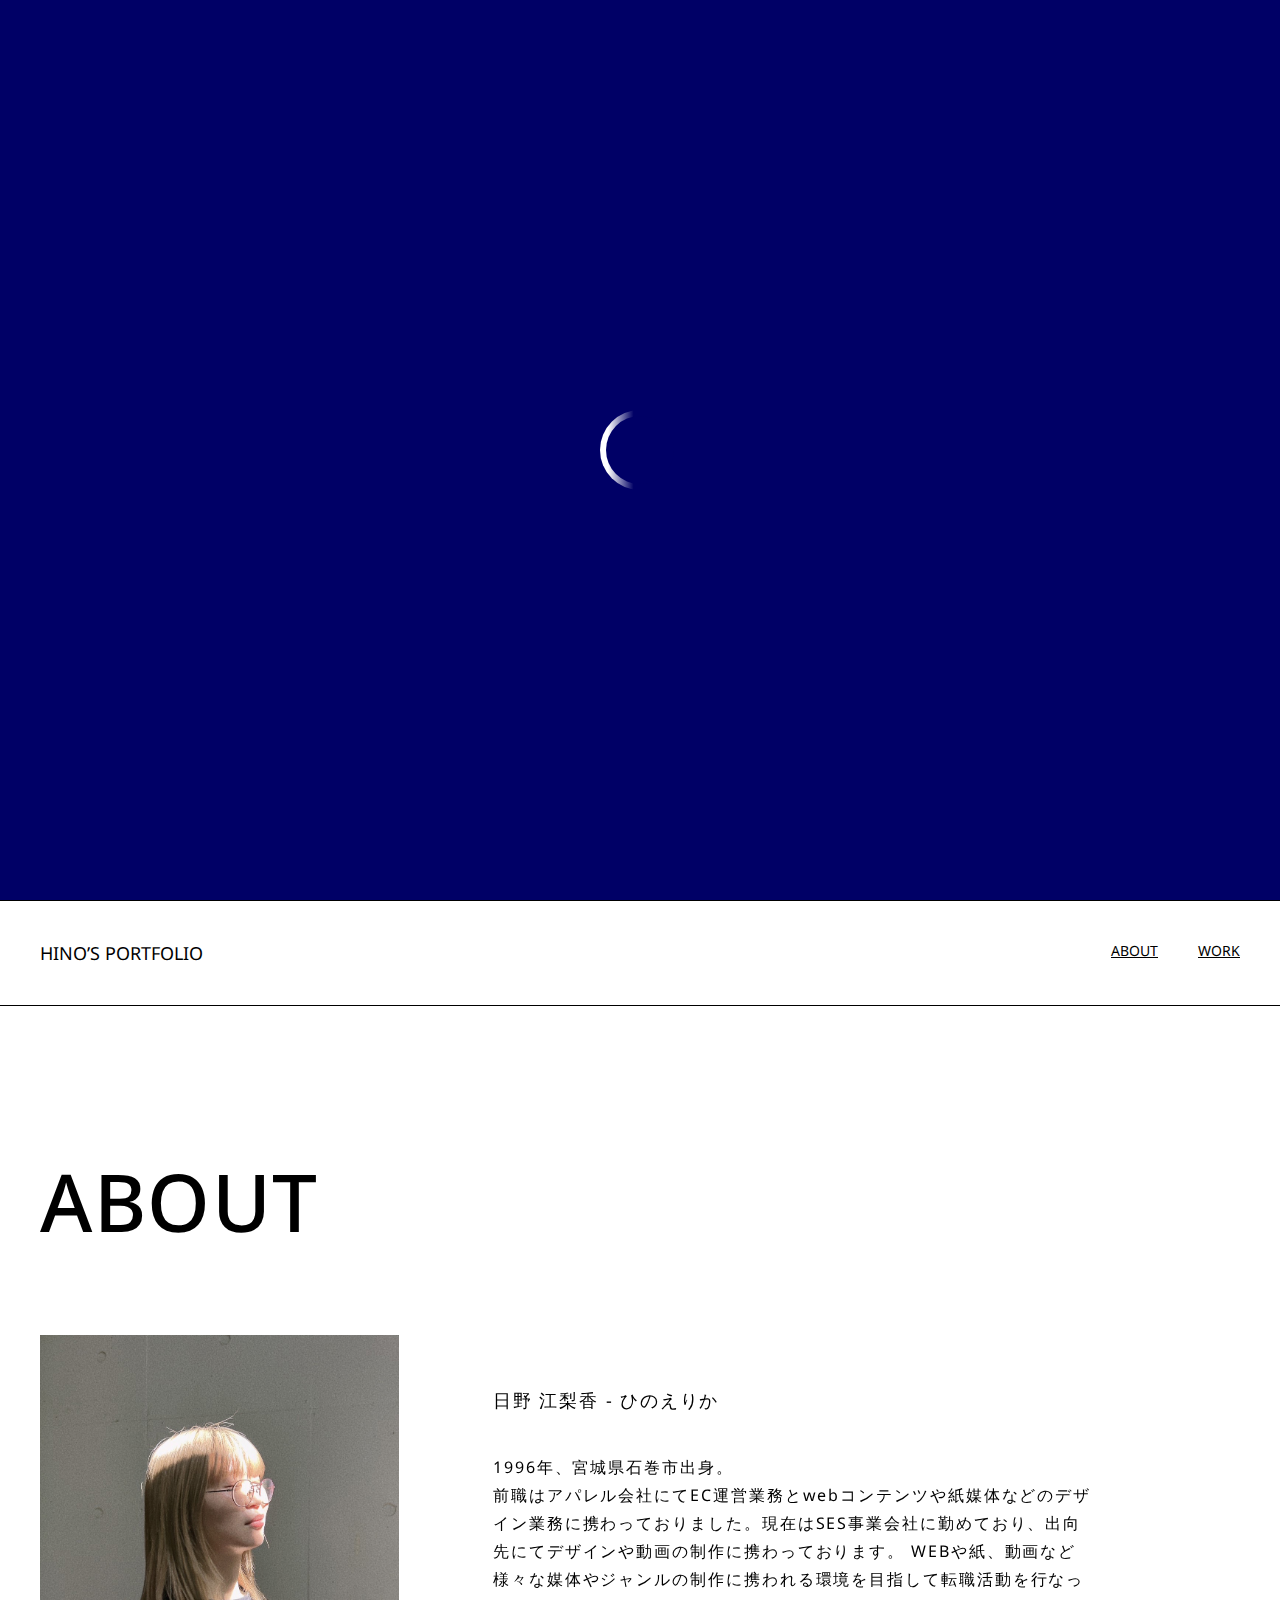
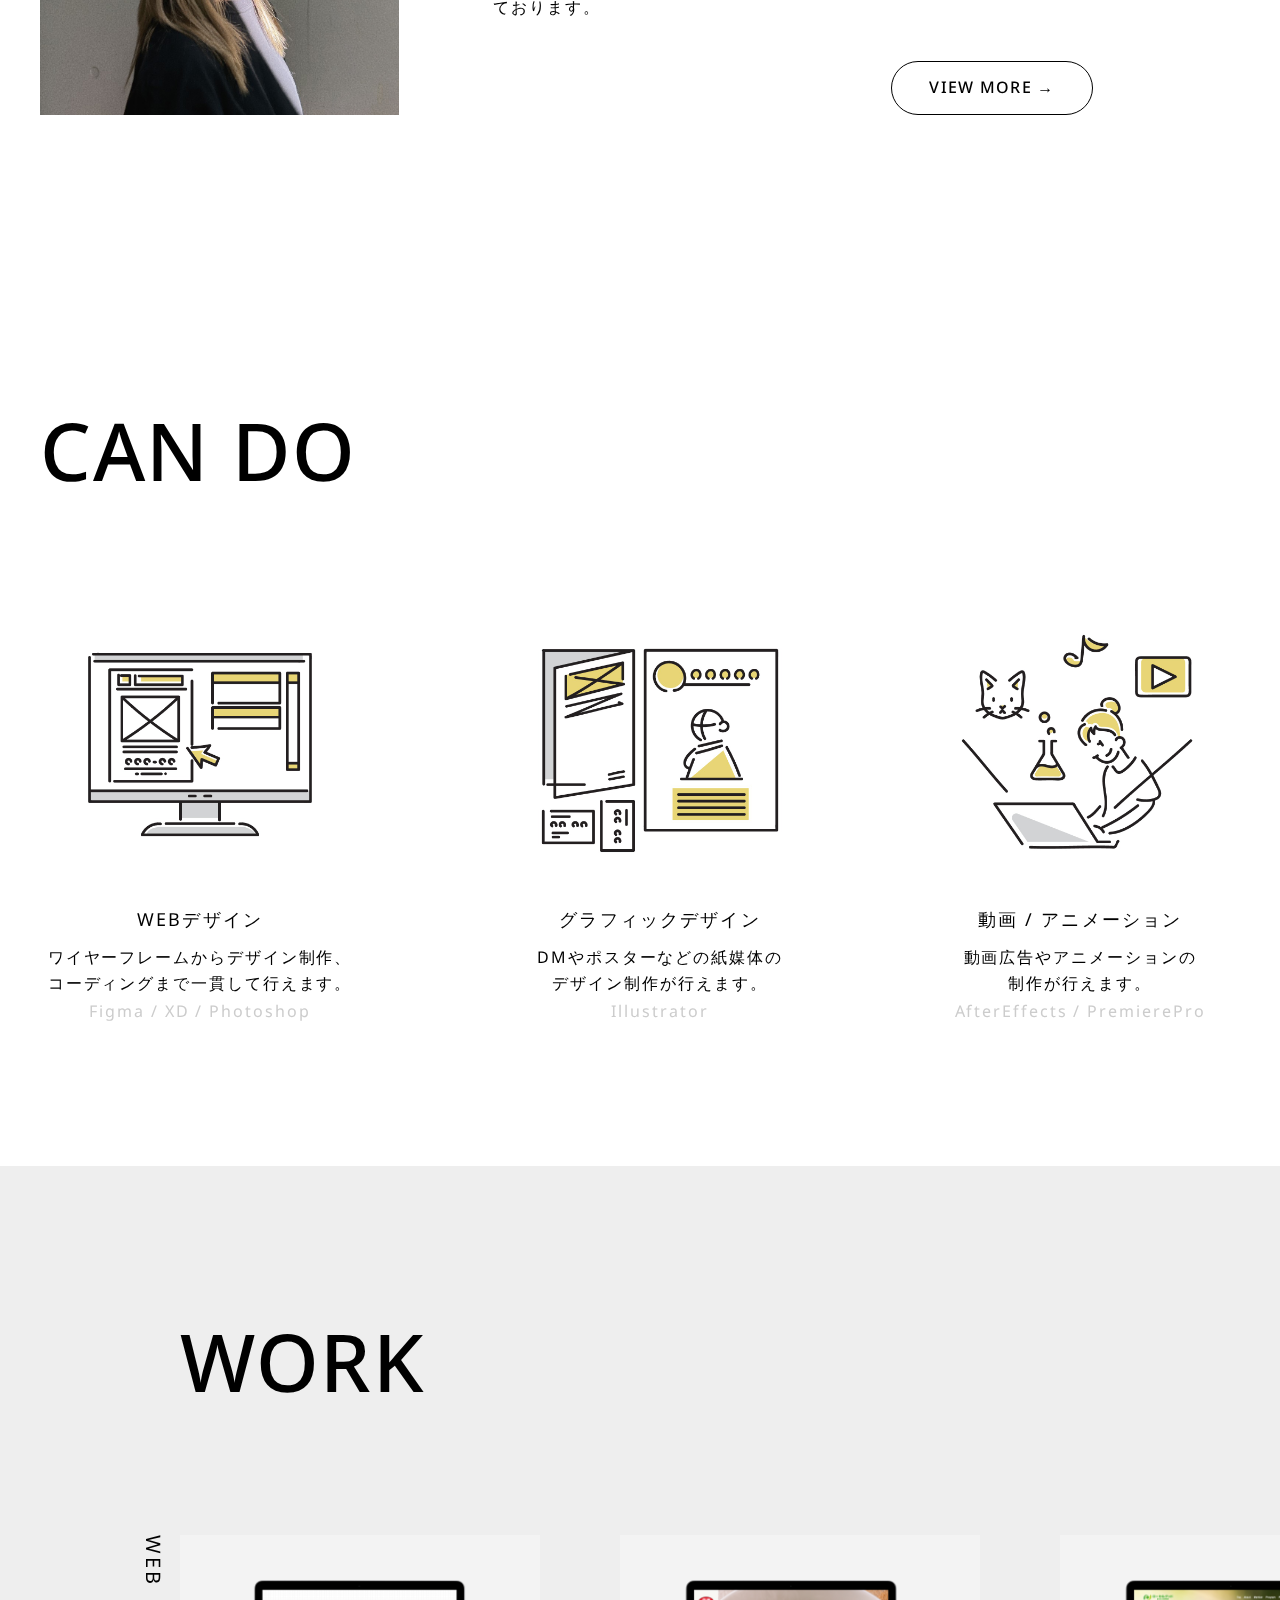
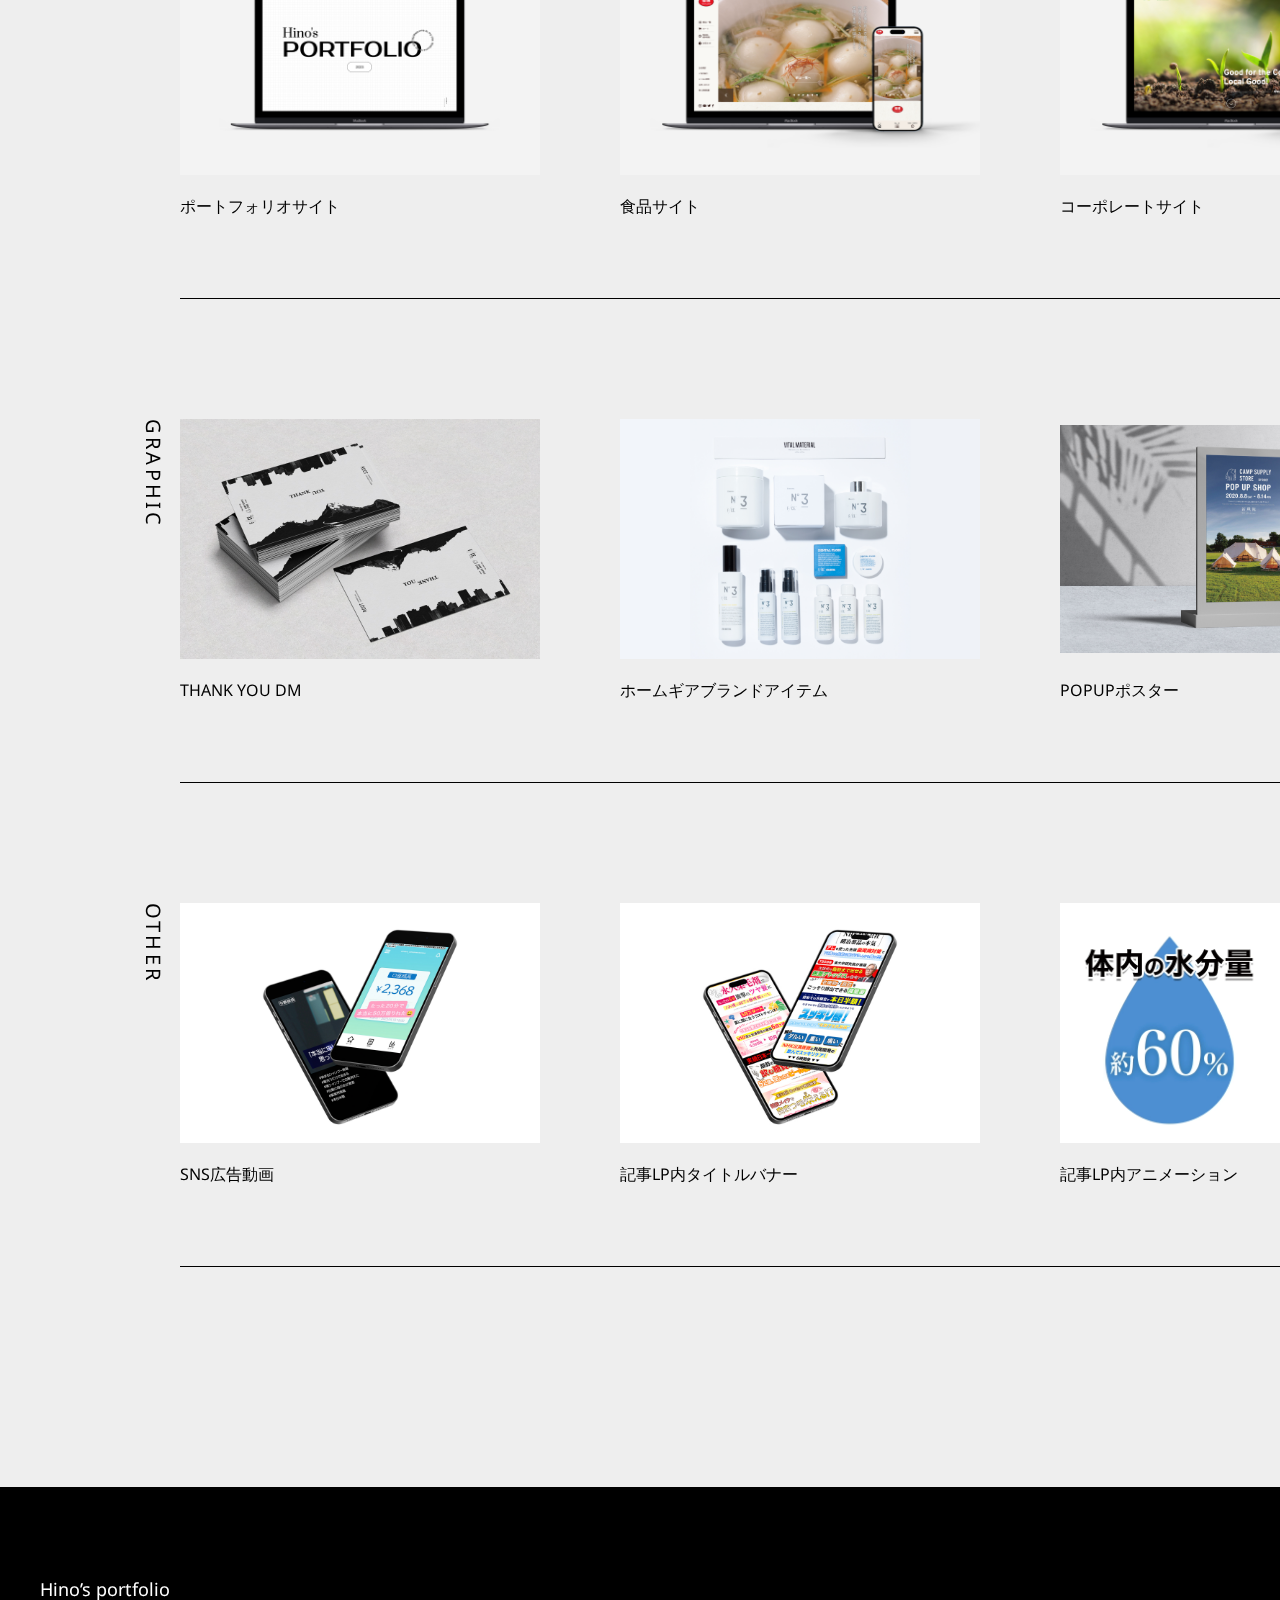
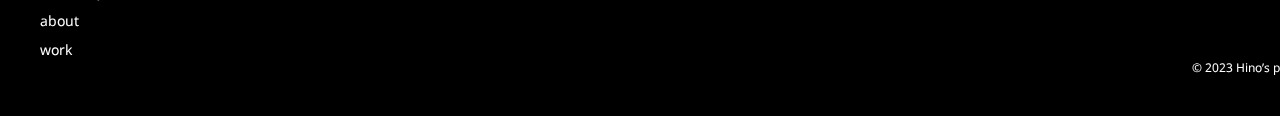
==== index.html @ 4a83fcca "Add files via upload" ====
<!DOCTYPE html>

<html lang="ja">

<head>
  <meta charset="UTF-8">
  <meta name="viewport" content="width=device-width, initial-scale=1.0">
  <meta property="og:title" content="Hino's Portfolio">
  <meta property="og:description" content="これは日野のポートフォリオサイトです。">
  <meta property="og:image" content="https://erika-hino.github.io/portfolio/assets/images/twcard-image.jpg">
  <meta property="og:url" content="https://erika-hino.github.io/portfolio/">
  <meta property="og:type" content="website">
  <meta property="og:locale" content="ja_JP">
  <meta name="twitter:card" content="summary_large_image" />
  <meta name="twitter:title" content="Hino's Portfolio" />
  <meta name="twitter:description" content="これは日野のポートフォリオサイトです。" />
  <meta name="twitter:url" content="https://erika-hino.github.io/portfolio/" />
  <meta name="twitter:image" content="https://erika-hino.github.io/portfolio/assets/images/twcard-image.jpg" />
  <link rel="stylesheet" href="https://cdn.jsdelivr.net/npm/destyle.css@1.0.15/destyle.css" />
  <link rel="preconnect" href="https://fonts.googleapis.com">
  <link rel="preconnect" href="https://fonts.gstatic.com" crossorigin>
  <link href="https://fonts.googleapis.com/css2?family=Inter&family=Noto+Sans:wght@500&family=Prata&family=Prosto+One&display=swap" rel="stylesheet">
  <link rel="stylesheet" href="./assets/css/main.css">
  <title>Hino's Portfolio</title>
</head>

<body>

<div class="loader-bg">
  <div class="loader"></div>
</div>

  <header class="site-header">
    <!-- 他のヘッダーコンテンツがここに入ります -->
  </header>

  <div class="main-visual">
    <div class="main-title">
      <h1 class="main-title-top">Hino's</h1>
      <h1 class="main-title-center">Port<span class="br"></span>folio</h1>
      <div class="main-title-bottom"><p>2023</p></div>
      <div class="main-title-right">
        <svg viewBox="0 0 100 100">
          <path d="M 0,50 a 50,50 0 1,1 0,1 z" id="circle" />
          <text>
            <textPath xlink:href="#circle">
              Welcome to my site. Welcome to my site. Welcome to my site.
            </textPath>
          </text>
        </svg>
      </div>
    </div>
    <div class="main-visual-scroll">
      <p>SCROLL</p>
      <svg xmlns="http://www.w3.org/2000/svg" width="7" height="55" viewBox="0 0 7 55" fill="none">
        <path d="M1 0V54L6 51.1398" stroke="black" stroke-width="0.5" />
      </svg>
    </div>
  </div>

  <main class="main-content">
    <!-- メインコンテンツがここに入ります -->
    <nav class="main-nav scroll-fade-up">
      <!-- ナビゲーションメニューがここに入ります -->
      <p class="site-name"><a href="./index.html">Hino’s portfolio</a></p>
      <ul class="site-menu">
        <li class="site-menu-li"><a href="#about">about</a></li>
        <li class="site-menu-li"><a href="#work">work</a></li>
      </ul>
    </nav>

    <!-- <section class="sec sec-top">
      <h1 class="sec-ttl scroll-fade-up">thought</h1>
      <div class="sec-top-txt">
        <p class="scroll-fade-up">わくわくするものを作れるデザイナーになりたい。<br>
        そういう気持ちでデザイナーを目指しました。</p>
        <p class="scroll-fade-up">その気持ちを忘れずに、<br>
        これまでの企業や異なる職種での経験も活かしながら<br>
        もっとたくさんより良いものが作れるデザイナーを目指します。</p>
      </div>
    </section> -->

    <!-- about -->
    <section id="about" class="sec sec-about">
      <div class="sec-about-inner">
        <h1 class="sec-ttl scroll-fade-up">ABOUT</h1>
        <div class="sec-about-content">
          <p class="sec-about-img scroll-fade-up"><img src="./assets/images/icon.jpg" alt=""></p>
          <div class="sec-about-txt">
            <p class="sec-about-txt-name scroll-fade-up">日野 江梨香 - ひのえりか</p>
            <p class="sec-about-txt-detail scroll-fade-up">1996年、宮城県石巻市出身。<br>
            前職はアパレル会社にてEC運営業務とwebコンテンツや紙媒体などのデザイン業務に携わっておりました。現在はSES事業会社に勤めており、出向先にてデザインや動画の制作に携わっております。
            WEBや紙、動画など様々な媒体やジャンルの制作に携われる環境を目指して転職活動を行なっております。</p>
            <a class="btn scroll-fade-up" href="./about.html">view more →</a>
          </div>
        </div>
      </div>
    </section>

    <!-- can do -->
    <section id="can" class="sec sec-can">
      <div class="sec-can-inner">
        <h1 class="sec-ttl scroll-fade-up">CAN DO</h1>
        <div class="sec-can-content">
          <ul class="sec-can-content-item">
            <li class="sec-can-content-item-li">
              <p class="sec-can-content-item-li-img scroll-fade-up"><img src="./assets/images/icon-web.jpeg" alt=""></p>
              <p class="sec-can-content-item-li-h2 scroll-fade-up">WEBデザイン</p>
              <p class="sec-can-content-item-li-txt scroll-fade-up">
                    ワイヤーフレームからデザイン制作、<br>
                    コーディングまで一貫して行えます。
                  </p>
              <p class="sec-can-content-item-li-tool scroll-fade-up">Figma / XD / Photoshop</p>
            </li>
            <li class="sec-stren-content-item-li">
              <p class="sec-can-content-item-li-img scroll-fade-up"><img src="./assets/images/icon-graphic.jpeg" alt=""></p>
              <p class="sec-can-content-item-li-h2 scroll-fade-up">グラフィックデザイン</p>
              <p class="sec-can-content-item-li-txt scroll-fade-up">
                    DMやポスターなどの紙媒体の<br>
                    デザイン制作が行えます。<br>
                  </p>
              <p class="sec-can-content-item-li-tool scroll-fade-up">Illustrator</p>
            </li>
            <li class="sec-stren-content-item-li">
              <p class="sec-can-content-item-li-img scroll-fade-up"><img src="./assets/images/icon-movie.jpeg" alt=""></p>
              <p class="sec-can-content-item-li-h2 scroll-fade-up">動画 / アニメーション</p>
              <p class="sec-can-content-item-li-txt scroll-fade-up">
                動画広告やアニメーションの<br>
                制作が行えます。
              </p>
              <p class="sec-can-content-item-li-tool scroll-fade-up">AfterEffects / PremierePro</p>
              </p>
            </li>
          </ul>
          <!-- <div class="sec-can-content-skill">
            <ul class="sec-can-content-skill-item">
              <li class="sec-can-content-skill-item-li scroll-fade-up">
                <p class="sec-can-content-skill-item-li-icon"><img src="./assets/images/icon-ps.png" alt=""></p>
                <div class="sec-can-content-skill-item-li-meter sec-can-content-skill-item-li-meter-ps"><span></span></div>
              </li>
              <li class="sec-can-content-skill-item-li scroll-fade-up">
                <p class="sec-can-content-skill-item-li-icon"><img src="./assets/images/icon-ai.png" alt=""></p>
                <div class="sec-can-content-skill-item-li-meter sec-can-content-skill-item-li-meter-ai"><span></span></div>
              </li>
              <li class="sec-can-content-skill-item-li scroll-fade-up">
                <p class="sec-can-content-skill-item-li-icon"><img src="./assets/images/icon-xd.png" alt=""></p>
                <div class="sec-can-content-skill-item-li-meter sec-can-content-skill-item-li-meter-xd"><span></span></div>
              </li>
              <li class="sec-can-content-skill-item-li scroll-fade-up">
                <p class="sec-can-content-skill-item-li-icon"><img src="./assets/images/icon-ae.png" alt=""></p>
                <div class="sec-can-content-skill-item-li-meter sec-can-content-skill-item-li-meter-ae"><span></span></div>
              </li>
              <li class="sec-can-content-skill-item-li scroll-fade-up">
                <p class="sec-can-content-skill-item-li-icon"><img src="./assets/images/icon-pr.png" alt=""></p>
                <div class="sec-can-content-skill-item-li-meter sec-can-content-skill-item-li-meter-pr"><span></span></div>
              </li>
              <li class="sec-can-content-skill-item-li scroll-fade-up">
                <p class="sec-can-content-skill-item-li-icon"><img src="./assets/images/icon-fig.png" alt=""></p>
                <div class="sec-can-content-skill-item-li-meter sec-can-content-skill-item-li-meter-fig"><span></span></div>
              </li>
              <li class="sec-can-content-skill-item-li scroll-fade-up">
                <p class="sec-can-content-skill-item-li-icon"><img src="./assets/images/icon-bl.png" alt=""></p>
                <div class="sec-can-content-skill-item-li-meter sec-can-content-skill-item-li-meter-bl"><span></span></div>
              </li>
              <li class="sec-can-content-skill-item-li scroll-fade-up">
                <p class="sec-can-content-skill-item-li-icon"><img src="./assets/images/icon-vs.png" alt=""></p>
                <div class="sec-can-content-skill-item-li-meter sec-can-content-skill-item-li-meter-vs"><span></span></div>
              </li>
            </ul>
          </div> -->
        </div>
      </div>
    </section>

    <!-- work -->
    <section id="work" class="sec sec-work">
      <div class="sec-work-inner">
        <h1 class="sec-ttl scroll-fade-up">WORK</h1>
        <div class="sec-work-content">
          <p class="sec-work-cate scroll-fade-up">WEB</p>
          <div class="sec-work-slider">
            <ul class="sec-work-slider-item">
              <!-- <li class="sec-work-slider-item-li modal-open modal-open-web">
                <p class="sec-work-slider-item-li-img scroll-fade-up"><img src="./assets/images/web_01.jpg" alt=""></p>
                <div class="sec-work-slider-item-li-detail scroll-fade-up">
                  <p class="sec-work-slider-item-li-detail-ttl">Blenderサイト</p>
                </div>
              </li> -->
              <li class="sec-work-slider-item-li modal-open modal-open-web">
                <p class="sec-work-slider-item-li-img scroll-fade-up"><img src="./assets/images/web_02.jpg" alt=""></p>
                <div class="sec-work-slider-item-li-detail scroll-fade-up">
                  <p class="sec-work-slider-item-li-detail-ttl">ポートフォリオサイト</p>
                  <!-- <p class="sec-work-slider-item-li-detail-txt">説明が入ります説明が入ります説明が入ります説明が入ります説明が入ります</p> -->
                </div>
              </li>
              <li class="sec-work-slider-item-li modal-open modal-open-web">
                <p class="sec-work-slider-item-li-img scroll-fade-up"><img src="./assets/images/web_03.jpg" alt=""></p>
                <div class="sec-work-slider-item-li-detail scroll-fade-up">
                  <p class="sec-work-slider-item-li-detail-ttl">食品サイト</p>
                  <!-- <p class="sec-work-slider-item-li-detail-txt">説明が入ります説明が入ります説明が入ります説明が入ります説明が入ります</p> -->
                </div>
              </li>
              <li class="sec-work-slider-item-li modal-open modal-open-web">
                <p class="sec-work-slider-item-li-img scroll-fade-up"><img src="./assets/images/web_04.jpg" alt=""></p>
                <div class="sec-work-slider-item-li-detail scroll-fade-up">
                  <p class="sec-work-slider-item-li-detail-ttl">コーポレートサイト</p>
                  <!-- <p class="sec-work-slider-item-li-detail-txt">説明が入ります説明が入ります説明が入ります説明が入ります説明が入ります</p> -->
                </div>
              </li>
            </ul>
          </div>
        </div>
        <div class="sec-work-content">
          <p class="sec-work-cate scroll-fade-up">GRAPHIC</p>
          <div class="sec-work-slider">
            <ul class="sec-work-slider-item">
              <li class="sec-work-slider-item-li modal-open modal-open-graph">
                <p class="sec-work-slider-item-li-img scroll-fade-up"><img src="./assets/images/graph_01.jpg" alt=""></p>
                <div class="sec-work-slider-item-li-detail scroll-fade-up">
                  <p class="sec-work-slider-item-li-detail-ttl">THANK YOU DM</p>
                  <!-- <p class="sec-work-slider-item-li-detail-txt">説明が入ります説明が入ります説明が入ります説明が入ります説明が入ります</p> -->
                </div>
              </li>
              <li class="sec-work-slider-item-li modal-open modal-open-graph">
                <p class="sec-work-slider-item-li-img scroll-fade-up"><img src="./assets/images/graph_02-1.jpg" alt=""></p>
                <div class="sec-work-slider-item-li-detail scroll-fade-up">
                  <p class="sec-work-slider-item-li-detail-ttl">ホームギアブランドアイテム</p>
                  <!-- <p class="sec-work-slider-item-li-detail-txt">説明が入ります説明が入ります説明が入ります説明が入ります説明が入ります</p> -->
                </div>
              </li>
              <li class="sec-work-slider-item-li modal-open modal-open-graph">
                <p class="sec-work-slider-item-li-img scroll-fade-up"><img src="./assets/images/graph_03-1.jpg" alt=""></p>
                <div class="sec-work-slider-item-li-detail scroll-fade-up">
                  <p class="sec-work-slider-item-li-detail-ttl">POPUPポスター</p>
                  <!-- <p class="sec-work-slider-item-li-detail-txt">説明が入ります説明が入ります説明が入ります説明が入ります説明が入ります</p> -->
                </div>
              </li>
              <li class="sec-work-slider-item-li modal-open modal-open-graph">
                <p class="sec-work-slider-item-li-img scroll-fade-up"><img src="./assets/images/graph_04-1.jpg" alt=""></p>
                <div class="sec-work-slider-item-li-detail scroll-fade-up">
                  <p class="sec-work-slider-item-li-detail-ttl">機能アイコン</p>
                  <!-- <p class="sec-work-slider-item-li-detail-txt">説明が入ります説明が入ります説明が入ります説明が入ります説明が入ります</p> -->
                </div>
              </li>
            </ul>
          </div>
        </div>
        <div class="sec-work-content">
          <p class="sec-work-cate scroll-fade-up">OTHER</p>
          <div class="sec-work-slider">
            <ul class="sec-work-slider-item">
              <li class="sec-work-slider-item-li modal-open modal-open-other">
                <p class="sec-work-slider-item-li-img scroll-fade-up"><img src="./assets/images/movie_01.jpg" alt=""></p>
                <div class="sec-work-slider-item-li-detail scroll-fade-up">
                  <p class="sec-work-slider-item-li-detail-ttl">SNS広告動画</p>
                </div>
              </li>
              <li class="sec-work-slider-item-li modal-open modal-open-other">
                <p class="sec-work-slider-item-li-img scroll-fade-up"><img src="./assets/images/title_01.jpg" alt=""></p>
                <div class="sec-work-slider-item-li-detail scroll-fade-up">
                  <p class="sec-work-slider-item-li-detail-ttl">記事LP内タイトルバナー</p>
                </div>
              </li>
              <li class="sec-work-slider-item-li modal-open modal-open-other">
                <p class="sec-work-slider-item-li-img scroll-fade-up"><img src="./assets/images/gif_04.gif" alt=""></p>
                <div class="sec-work-slider-item-li-detail scroll-fade-up">
                  <p class="sec-work-slider-item-li-detail-ttl">記事LP内アニメーション</p>
                </div>
              </li>
            </ul>
          </div>
        </div>
      </div>
    </section>

    <!-- モーダル -->
    <!-- WEB_01 -->
    <!-- <div class="modal modal-web">
      <div class="modal-bg"></div>
      <div class="modal-content">
        <ul class="modal-content-item">
          <li class="modal-content-item-li">
            <div class="modal-content-item-li-inner">
              <p class="modal-content-item-li-img"><img src="./assets/images/web_01.jpg" alt=""></p>
              <div class="modal-content-item-li-text">
                <p class="modal-content-item-li-text-ttl">Blenderサイト</p>
                <p class="modal-content-item-li-text-detail">
                  これまで制作したBlenderをまとめるサイトを作成中です。<br><br>
                  使用ツール：Figma<br>
                </p>
              </div>
            </div>
            <button class="modal-close">×</button>
          </li>
        </ul>
      </div>
    </div> -->
    <!-- WEB_02 -->
    <div class="modal modal-web">
      <div class="modal-bg"></div>
      <div class="modal-content">
        <ul class="modal-content-item">
          <li class="modal-content-item-li">
            <div class="modal-content-item-li-inner">
              <p class="modal-content-item-li-img"><img src="./assets/images/web_02.jpg" alt=""></p>
              <div class="modal-content-item-li-text">
                <p class="modal-content-item-li-text-ttl">ポートフォリオサイト</p>
                <p class="modal-content-item-li-text-detail">
                    転職活動に向けポートフォリオサイトを作成しました。構成を考え、Figmaでデザインを作りコーディングまで行いました。<br><br>
                    制作時期：2023年11月<br>
                    制作期間：1週間 <br>
                    使用ツール：Figma,VScode <br>
                  </p>
              </div>
            </div>
            <button class="modal-close">×</button>
          </li>
        </ul>
      </div>
    </div>
    <!-- WEB_03 -->
    <div class="modal modal-web">
      <div class="modal-bg"></div>
      <div class="modal-content">
        <ul class="modal-content-item">
          <li class="modal-content-item-li">
            <div class="modal-content-item-li-inner">
              <p class="modal-content-item-li-img"><img src="./assets/images/web_03.jpg" alt=""></p>
              <div class="modal-content-item-li-text">
                <p class="modal-content-item-li-text-ttl">食品サイト</p>
                <p class="modal-content-item-li-text-detail">
                  食品会社のコーポレートサイト兼オンラインショップのPC/SP（33画面）のデザインを担当しました。<br><br>
                  制作時期：2019年12月<br>
                  制作期間：およそ1ヶ月<br>
                  使用ツール：Adobe XD <br><br>
                  <a href="https://tsukuzen.co.jp/">https://tsukuzen.co.jp/</a>
                </p>
              </div>
            </div>
            <button class="modal-close">×</button>
          </li>
        </ul>
      </div>
    </div>
    <!-- WEB_04 -->
    <div class="modal modal-web">
      <div class="modal-bg"></div>
      <div class="modal-content">
        <ul class="modal-content-item">
          <li class="modal-content-item-li">
            <div class="modal-content-item-li-inner">
              <p class="modal-content-item-li-img"><img src="./assets/images/web_04.jpg" alt=""></p>
              <div class="modal-content-item-li-text">
                <p class="modal-content-item-li-text-ttl">コーポレートサイト</p>
                <p class="modal-content-item-li-text-detail">
                    地域の再生・活性化を支援する企業様のコーポレートサイトのPC、SP（24画面）のデザインを担当しました。<br>
                    会社の雰囲気が伝わるよう画像の選定も行いました。<br><br>
                    制作時期：2020年1月<br>
                    制作期間：1週間〜2週間<br>
                    使用ツール：Adobe XD <br><br>
                    <a href="https://localgood.or.jp/">https://localgood.or.jp/</a>
                  </p>
              </div>
            </div>
            <button class="modal-close">×</button>
          </li>
        </ul>
      </div>
    </div>

    <!-- GRAPHIC_01 -->
    <div class="modal modal-graph">
      <div class="modal-bg"></div>
      <div class="modal-content">
        <ul class="modal-content-item">
          <li class="modal-content-item-li">
            <div class="modal-content-item-li-inner">
              <p class="modal-content-item-li-img"><img src="./assets/images/graph_01.jpg" alt=""></p>
              <div class="modal-content-item-li-text">
                <p class="modal-content-item-li-text-ttl">THANK YOU DM</p>
                <p class="modal-content-item-li-text-detail">
                  アパレル会社様の店舗に置くTHANK YOU DMを作成しました。<br>
                  アウトドアでもタウンユースでも使用できる機能的かつ高品質なアイテムを取り扱ったブランドを街と山で表し、イラスト部分は写真素材をイラスト風に加工しシックな印象のデザインにしました。<br><br>
                  制作時期：2022年8月<br>
                  制作期間：2週間<br>
                  使用ツール：Illustrator
                </p>
              </div>
            </div>
            <button class="modal-close">×</button>
          </li>
        </ul>
      </div>
    </div>
    <!-- GRAPHIC_02 -->
    <div class="modal modal-graph">
      <div class="modal-bg"></div>
      <div class="modal-content">
        <ul class="modal-content-item">
          <li class="modal-content-item-li">
            <div class="modal-content-item-li-inner">
              <p class="modal-content-item-li-img">
                <img src="./assets/images/graph_02-1.jpg" alt="">
                <img src="./assets/images/graph_02-2.jpg" alt="">
              </p>
              <div class="modal-content-item-li-text">
                <p class="modal-content-item-li-text-ttl">ホームギアブランドアイテム</p>
                <p class="modal-content-item-li-text-detail">
                  自社ブランドとして登場した初のホームギアブランド。<br>
                  パッケージデザインのデザインを担当しました。<br>
                  円柱のボトルは一部テキストを横に配置し、小物やインテリアになりうるデザインを意識し制作しました。<br><br>
                  制作時期：2021年<br>
                  使用ツール：Illustrator
                </p>
              </div>
            </div>
            <button class="modal-close">×</button>
          </li>
        </ul>
      </div>
    </div>
    <!-- GRAPHIC_03 -->
    <div class="modal modal-graph">
      <div class="modal-bg"></div>
      <div class="modal-content">
        <ul class="modal-content-item">
          <li class="modal-content-item-li">
            <div class="modal-content-item-li-inner">
              <p class="modal-content-item-li-img">
                <img src="./assets/images/graph_03-1.jpg" alt="">
                <img src="./assets/images/graph_03-2.jpg" alt="">
              </p>
              <div class="modal-content-item-li-text">
                <p class="modal-content-item-li-text-ttl">POPUPポスター</p>
                <p class="modal-content-item-li-text-detail">
                  POPUP SHOP のポスターをデザイン制作から入稿まで担当しました。<br>
                  上と下でフォントを変え、異なるテイストのロゴと差を感じないように統一感を持たせました。<br><br>
                  制作時期：2021年<br>
                  使用ツール：Illustrator
                </p>
              </div>
            </div>
            <button class="modal-close">×</button>
          </li>
        </ul>
      </div>
    </div>
    <!-- GRAPHIC_04 -->
    <div class="modal modal-graph">
      <div class="modal-bg"></div>
      <div class="modal-content">
        <ul class="modal-content-item">
          <li class="modal-content-item-li">
            <div class="modal-content-item-li-inner">
              <p class="modal-content-item-li-img">
                <img src="./assets/images/graph_04-1.jpg" alt="">
                <img src="./assets/images/graph_04-3.jpg" alt="">
              </p>
              <div class="modal-content-item-li-text">
                <p class="modal-content-item-li-text-ttl">機能アイコン</p>
                <p class="modal-content-item-li-text-detail">
                  素材の機能性を伝えるアイコンをデザインしました。<br><br>
                  制作時期：2022年<br>
                  使用ツール：Illustrator
                </p>
              </div>
            </div>
            <button class="modal-close">×</button>
          </li>
        </ul>
      </div>
    </div>
    <!-- OTHER_01 -->
    <div class="modal modal-other">
      <div class="modal-bg"></div>
      <div class="modal-content">
        <ul class="modal-content-item">
          <li class="modal-content-item-li">
            <div class="modal-content-item-li-inner">
              <p class="modal-content-item-li-iframe">
                <iframe width="auto" height="500" src="https://www.youtube.com/embed/LKpe1n7d134" title="動画_04" frameborder="0" allow="accelerometer; autoplay; clipboard-write; encrypted-media; gyroscope; picture-in-picture; web-share" allowfullscreen></iframe>
                <iframe width="auto" height="500" src="https://www.youtube.com/embed/OKMBdrNb8RQ" title="動画_03" frameborder="0" allow="accelerometer; autoplay; clipboard-write; encrypted-media; gyroscope; picture-in-picture; web-share" allowfullscreen></iframe>
                <iframe width="auto" height="500" src="https://www.youtube.com/embed/_Xk6XGSeF1I" title="動画_05" frameborder="0" allow="accelerometer; autoplay; clipboard-write; encrypted-media; gyroscope; picture-in-picture; web-share" allowfullscreen></iframe>
                <iframe width="auto" height="500" src="https://www.youtube.com/embed/PtmccLRzrM4" title="動画_02" frameborder="0" allow="accelerometer; autoplay; clipboard-write; encrypted-media; gyroscope; picture-in-picture; web-share" allowfullscreen></iframe>
              </p>
              <!-- <div class="modal-content-item-li-text">
                <p class="modal-content-item-li-text-ttl">SNS広告動画</p>
                <p class="modal-content-item-li-text-detail">
                  SNS広告動画を作成しました。<br><br>
                  制作時間：4~5時間<br>
                  使用ツール：AfterEffect
                </p>
              </div> -->
            </div>
            <button class="modal-close">×</button>
          </li>
        </ul>
      </div>
    </div>
    <!-- OTHER_02 -->
    <div class="modal modal-other">
      <div class="modal-bg"></div>
      <div class="modal-content">
        <ul class="modal-content-item">
          <li class="modal-content-item-li">
            <div class="modal-content-item-li-inner">
              <p class="modal-content-item-li-img"><img src="./assets/images/title_02.jpg" alt=""></p>
              <p class="modal-content-item-li-img"><img src="./assets/images/title_03.jpg" alt=""></p>
              <p class="modal-content-item-li-img"><img src="./assets/images/title_04.jpg" alt=""></p>
              <p class="modal-content-item-li-img"><img src="./assets/images/title_05.jpg" alt=""></p>
              <p class="modal-content-item-li-img"><img src="./assets/images/title_06.jpg" alt=""></p>
              <p class="modal-content-item-li-img"><img src="./assets/images/title_07.jpg" alt=""></p>
              <p class="modal-content-item-li-img"><img src="./assets/images/title_08.jpg" alt=""></p>
              <p class="modal-content-item-li-img"><img src="./assets/images/title_09.jpg" alt=""></p>
              <p class="modal-content-item-li-img"><img src="./assets/images/title_10.jpg" alt=""></p>
              <p class="modal-content-item-li-img"><img src="./assets/images/title_11.jpg" alt=""></p>
              <p class="modal-content-item-li-img"><img src="./assets/images/title_12.jpg" alt=""></p>
              <p class="modal-content-item-li-img"><img src="./assets/images/title_13.jpg" alt=""></p>
            </div>
            <button class="modal-close">×</button>
          </li>
        </ul>
      </div>
    </div>
    <!-- OTHER_03 -->
    <div class="modal modal-other">
      <div class="modal-bg"></div>
      <div class="modal-content">
        <ul class="modal-content-item">
          <li class="modal-content-item-li">
            <div class="modal-content-item-li-inner">
              <p class="modal-content-item-li-gif"><img src="./assets/images/gif_01.gif" alt=""></p>
              <p class="modal-content-item-li-gif"><img src="./assets/images/gif_02.gif" alt=""></p>
              <p class="modal-content-item-li-gif"><img src="./assets/images/gif_03.gif" alt=""></p>
              <p class="modal-content-item-li-gif"><img src="./assets/images/gif_04.gif" alt=""></p>
              <p class="modal-content-item-li-gif"><img src="./assets/images/gif_05.gif" alt=""></p>
              <p class="modal-content-item-li-gif"><img src="./assets/images/gif_06.gif" alt=""></p>
              <p class="modal-content-item-li-gif"><img src="./assets/images/gif_07.gif" alt=""></p>
              <p class="modal-content-item-li-gif"><img src="./assets/images/gif_08.gif" alt=""></p>
              <p class="modal-content-item-li-gif"><img src="./assets/images/gif_09.gif" alt=""></p>
            </div>
            <button class="modal-close">×</button>
          </li>
        </ul>
      </div>
    </div>
    <!-- モーダル -->

    <!-- フッター -->
    <footer class="site-footer">
      <ul class="site-footer-menu">
        <li class="site-footer-menu-li"><a href="">Hino’s portfolio</a></li>
        <li class="site-footer-menu-li"><a href="">about</a></li>
        <li class="site-footer-menu-li"><a href="">work</a></li>
      </ul>
      <p class="site-footer-copy">© 2023 Hino’s portfolio</p>
    </footer>
  </main>

  <!-- スクリプト -->
  <!-- <script src="https://code.jquery.com/jquery-3.6.4.min.js" integrity="sha384-Gn5384xqQ1aoWXA+058RXPxPg6fy4IWvTNh0E263XmFcJlSAwiGgFAW/dAiS6JXm" crossorigin="anonymous"></script> -->
  <script src="https://code.jquery.com/jquery-latest.js"></script>

  <script>
    // ローディング  //
    $(function () {
      $(window).on('load', function () {
        $('.loader').delay(500).fadeOut(500);
        $('.loader-bg').delay(800).fadeOut(700);
      });
      setTimeout(function () {
        $('.loader-bg').fadeOut(500);
      }, 5000);
    });

    // スムーススクロール //
    $('a[href^="#"]').on('click', function () {
      var speed = 1000; // スピード
      var offset = -60; // スクロール位置をずらす（px）
      var $this = $(this);
      var href = $this.attr("href");
      var target = $(href == "#" || href == "" ? 'html' : href);
      var position = target.offset().top - offset
      $('body,html').animate({ scrollTop: position }, speed, 'swing');
      return false
    });

    // フェードイン  //
    $(function () {
      const fade_bottom = 50; // 画面下からどの位置でフェードさせるか(px)
      const fade_move = 100; // どのぐらい要素を動かすか(px)
      const fade_time = 800; // フェードの時間(ms)
      // フェード前のcssを定義
      $(".scroll-fade-up").css({
        opacity: 0,
        transform: "translateY(" + fade_move + "px)",
        transition: fade_time + "ms",
      });
      // スクロールまたはロードするたびに実行
      $(window).on("scroll load", function () {
        const scroll_top = $(this).scrollTop();
        const scroll_bottom = scroll_top + $(this).height();
        const fade_position = scroll_bottom - fade_bottom;
        $(".scroll-fade-up").each(function () {
          const this_position = $(this).offset().top;
          if (fade_position > this_position) {
            $(this).css({
              opacity: 1,
              transform: "translateY(0)",
            });
          }
        });
      });
    });

    // モーダル  //
    var trigger_web = $('.modal-open-web'),
        trigger_graph = $('.modal-open-graph'),
        trigger_other = $('.modal-open-other'),

        wrapper_web = $('.modal-web'),
        wrapper_graph = $('.modal-graph'),
        wrapper_other = $('.modal-other'),

        layer = $('.modal-bg'),
        // container = $('.modal__container'),
        close = $('.modal-close');

    // 『モーダルを開くボタン』をクリックしたら、『モーダル本体』を表示
    // web
    $(trigger_web).click(function () {
      var index = $(this).index();
      $(wrapper_web).eq(index).fadeIn(400);

      // サイトのスクロールを禁止にする
      $('html, body').css('overflow', 'hidden');
    });

    // graph
    $(trigger_graph).click(function () {
      var index = $(this).index();
      $(wrapper_graph).eq(index).fadeIn(400);

      // サイトのスクロールを禁止にする
      $('html, body').css('overflow', 'hidden');
    });

    // other
    $(trigger_other).click(function () {
      var index = $(this).index();
      $(wrapper_other).eq(index).fadeIn(400);

      // サイトのスクロールを禁止にする
      $('html, body').css('overflow', 'hidden');
    });

    // 『背景』と『モーダルを閉じるボタン』をクリックしたら、『モーダル本体』を非表示
    $(layer).add(close).click(function () {
      $(wrapper_web).add(wrapper_graph).add(wrapper_other).fadeOut(400);

      // サイトのスクロール禁止を解除する
      $('html, body').removeAttr('style');
    });

  </script>
</body>
</html>
---- assets/css/main.css ----
body,
h1,
h2,
h3,
h4,
h5,
h6,
p,
blockquote,
pre,
dl,
dd,
ol,
ul,
figure {
  margin: 0;
  padding: 0;
}

ul,
ol {
  list-style: none;
}

a {
  text-decoration: none;
  color: inherit;
}

h1,
h2,
h3,
h4,
h5,
h6 {
  font-size: inherit;
  font-weight: inherit;
}

img,
iframe,
small,
select {
  margin: 0;
}

article,
aside,
details,
figcaption,
figure,
footer,
header,
hgroup,
main,
menu,
nav,
section,
summary {
  display: block;
}

button,
input,
optgroup,
select,
textarea {
  margin: 0;
  font-size: 100%;
  vertical-align: baseline;
  background: transparent;
}

button {
  overflow: visible;
}

textarea {
  resize: vertical;
}

input[type=checkbox],
input[type=radio],
input[type=file] {
  opacity: 1;
}

body {
  width: 100%;
  overflow-x: hidden;
}

.loader-bg {
  width: 100vw;
  height: 100vh;
  position: fixed;
  top: 0;
  left: 0;
  z-index: 9999;
  background-color: #000066;
  display: flex;
  justify-content: center;
  align-items: center;
}

.loader {
  font-size: 10px;
  margin: 50px auto;
  text-indent: -9999em;
  width: 8em;
  height: 8em;
  border-radius: 50%;
  background: #ffffff;
  background: linear-gradient(to right, #ffffff 10%, rgba(255, 255, 255, 0) 42%);
  position: relative;
  animation: load3 1.4s infinite linear;
  transform: translateZ(0);
}

.loader:before {
  width: 0%;
  height: 0%;
  background: #ffffff;
  border-radius: 100% 0 0 0;
  position: absolute;
  top: 0;
  left: 0;
  content: "";
}

.loader:after {
  background: #000066;
  width: 85%;
  height: 85%;
  border-radius: 50%;
  content: "";
  margin: auto;
  position: absolute;
  top: 0;
  left: 0;
  bottom: 0;
  right: 0;
}
@keyframes load3 {
  0% {
    transform: rotate(0deg);
  }
  100% {
    transform: rotate(360deg);
  }
}
.main-visual {
  position: fixed;
  width: 100vw;
  height: 100vh;
  margin: 0 auto;
  overflow: hidden;
  z-index: -1;
  background-image: linear-gradient(0deg, transparent calc(100% - 1px), #f0f0f0 calc(100% - 1px)), linear-gradient(90deg, transparent calc(100% - 1px), #f0f0f0 calc(100% - 1px));
  background-size: 16px 16px;
  background-repeat: repeat;
  background-position: center center;
  padding: 20px;
}
.main-visual .main-title {
  position: absolute;
  top: 50%;
  left: 50%;
  transform: translateY(-50%) translateX(-50%);
  -webkit-transform: translateY(-50%) translateX(-50%);
  width: 1015px;
  height: 305px;
  margin: 0 auto;
}
@media only screen and (max-width: 480px) {
  .main-visual .main-title {
    width: 90%;
    height: auto;
  }
}
.main-visual .main-title-top {
  margin-bottom: -20px;
  font-size: 80px;
  font-family: "Prata", serif;
}
@media only screen and (max-width: 480px) {
  .main-visual .main-title-top {
    margin-bottom: 0;
    font-size: 60px;
  }
}
.main-visual .main-title-center {
  font-size: 140px;
  font-family: "Prosto One", sans-serif;
  text-transform: uppercase;
}
@media only screen and (max-width: 480px) {
  .main-visual .main-title-center {
    font-size: 100px;
    line-height: 90px;
  }
}
@media only screen and (max-width: 480px) {
  .main-visual .main-title-center .br {
    display: block;
  }
}
.main-visual .main-title-bottom {
  width: 163px;
  height: auto;
  margin: 0 auto;
  padding: 18px 56px;
  text-align: center;
  border-radius: 100px;
  border: 1px solid #000000;
  background: #fff;
}
@media only screen and (max-width: 480px) {
  .main-visual .main-title-bottom {
    width: 143px;
    margin: 10px auto 0;
    padding: 10px 0;
  }
}
.main-visual .main-title-bottom p {
  font-size: 20px;
  font-style: normal;
  font-weight: 400;
  line-height: normal;
  text-transform: uppercase;
}
.main-visual .main-title-right {
  position: absolute;
  top: 10%;
  right: 3%;
  width: 120px;
  height: 120px;
  font-size: 14px;
  animation: 8s linear infinite rotation;
}
@media only screen and (max-width: 480px) {
  .main-visual .main-title-right {
    top: 10%;
    right: 0;
    width: 80px;
    height: 80px;
  }
}
.main-visual .main-title-right svg {
  overflow: visible;
}
.main-visual .main-title-right path {
  fill: none;
}
.main-visual .main-title-right text {
  fill: #000000;
}
@media only screen and (max-width: 480px) {
  .main-visual .main-title-right text {
    fill: #fff;
  }
}
.main-visual .main-title-right text textPath {
  mix-blend-mode: exclusion;
  fill: #fff;
}
@media only screen and (max-width: 480px) {
  .main-visual .main-title-right text textPath {
    fill: #000;
  }
}
.main-visual-scroll {
  position: absolute;
  bottom: 40px;
  right: 40px;
}
@media only screen and (max-width: 480px) {
  .main-visual-scroll {
    bottom: 20px;
    right: 0;
  }
}
.main-visual-scroll p {
  font-family: Noto Sans;
  font-size: 8px;
  font-style: normal;
  font-weight: 300;
  line-height: normal;
  letter-spacing: 1.6px;
  padding-bottom: 10px;
  transform: rotate(90deg);
  transform-origin: bottom left;
}
.main-visual-scroll svg {
  animation-name: huwahuwa;
  animation-timing-function: ease-in-out;
  animation-iteration-count: infinite;
  animation-direction: alternate;
  animation-duration: 1.5s;
}

@keyframes huwahuwa {
  0% {
    transform: translate(0, 0px);
  }
  100% {
    transform: translate(0, 15px);
  }
}
@keyframes rotation {
  0% {
    transform: rotate(0);
  }
  100% {
    transform: rotate(360deg);
  }
}
.main-content {
  position: relative;
  top: 100vh;
  z-index: 10;
  border-top: 1px solid #000000;
  background: #fff;
}
.main-content .main-nav {
  position: sticky;
  top: 0;
  z-index: 10;
  display: flex;
  justify-content: space-between;
  padding: 40px;
  background: #fff;
  border-bottom: 1px solid #000;
}
@media only screen and (max-width: 480px) {
  .main-content .main-nav {
    padding: 20px;
    align-items: center;
  }
}
.main-content .main-nav .site-name {
  font-family: Noto Sans;
  font-size: 18px;
  font-style: normal;
  font-weight: 400;
  line-height: normal;
  text-transform: uppercase;
}
.main-content .main-nav .site-menu {
  display: flex;
  align-content: space-between;
}
.main-content .main-nav .site-menu-li {
  font-family: Noto Sans;
  font-size: 14px;
  font-style: normal;
  font-weight: 400;
  line-height: normal;
  text-decoration-line: underline;
  text-transform: uppercase;
}
.main-content .main-nav .site-menu-li:nth-of-type(1) {
  margin-right: 40px;
}
@media only screen and (max-width: 480px) {
  .main-content .main-nav .site-menu-li:nth-of-type(1) {
    margin-right: 20px;
  }
}
.main-content .sec {
  padding-top: 140px;
  padding-bottom: 140px;
}
@media only screen and (max-width: 480px) {
  .main-content .sec {
    padding-top: 120px;
    padding-bottom: 140px;
    padding-left: 20px;
    padding-right: 20px;
  }
}
.main-content .sec-top {
  max-width: 1200px;
  margin: 0 auto;
}
.main-content .sec-top-txt {
  margin-top: 80px;
}
.main-content .sec-top-txt p {
  font-family: Noto Sans;
  font-size: 20px;
  font-style: normal;
  font-weight: 400;
  line-height: 50px;
}
@media only screen and (max-width: 480px) {
  .main-content .sec-top-txt p {
    font-size: 22px;
    font-style: normal;
    font-weight: 400;
    line-height: 45px;
  }
}
.main-content .sec-top-txt p:nth-of-type(2) {
  margin-top: 60px;
}
.main-content .sec-ttl {
  font-family: "Noto Sans", sans-serif;
  font-size: 80px;
  font-style: normal;
  font-weight: 500;
  line-height: normal;
  letter-spacing: 1.6px;
  text-transform: uppercase;
}
@media only screen and (max-width: 480px) {
  .main-content .sec-ttl {
    font-size: 50px;
  }
}
.main-content .sec-about {
  max-width: 1200px;
  margin: 0 auto;
}
.main-content .sec-about-content {
  display: flex;
  align-items: flex-end;
  width: 100%;
  margin: 80px auto 0;
}
@media only screen and (max-width: 480px) {
  .main-content .sec-about-content {
    display: block;
    margin-top: 40px;
  }
}
.main-content .sec-about-img {
  height: 380px;
  margin-right: 94px;
}
@media only screen and (max-width: 480px) {
  .main-content .sec-about-img {
    width: 100%;
    height: auto;
    margin: 0 auto;
  }
}
.main-content .sec-about-img img {
  height: 100%;
  width: auto;
}
@media only screen and (max-width: 480px) {
  .main-content .sec-about-img img {
    width: 100%;
  }
}
.main-content .sec-about-txt {
  width: 600px;
  font-family: Noto Sans;
}
@media only screen and (max-width: 480px) {
  .main-content .sec-about-txt {
    width: 100%;
    margin: 20px auto 0;
  }
}
.main-content .sec-about-txt-name {
  font-size: 18px;
  font-style: normal;
  font-weight: 400;
  line-height: normal;
  letter-spacing: 1.8px;
}
.main-content .sec-about-txt-detail {
  margin-top: 40px;
  font-size: 16px;
  font-style: normal;
  font-weight: 400;
  line-height: 28px;
  letter-spacing: 1.92px;
  word-break: break-word;
}
@media only screen and (max-width: 480px) {
  .main-content .sec-about-txt-detail {
    margin-top: 20px;
  }
}
.main-content .sec-about .btn {
  position: relative;
  display: block;
  width: 200px;
  height: 52px;
  margin: 40px 0 0 auto;
  border-radius: 70px;
  border: 1px solid #000;
  background: #FFF;
  font-size: 16px;
  font-style: normal;
  font-weight: 500;
  line-height: 50px;
  text-align: center;
  letter-spacing: 1.28px;
  text-transform: uppercase;
}
.main-content .sec-about .btn:hover {
  background: #000;
  color: #fff;
  transition: all 0.4s;
}
.main-content .sec-can {
  max-width: 1200px;
  margin: 0 auto;
}
.main-content .sec-can-content {
  width: 100%;
  margin: 80px auto 0;
}
@media only screen and (max-width: 480px) {
  .main-content .sec-can-content {
    margin: 40px auto 0;
  }
}
.main-content .sec-can-content-item {
  display: flex;
  flex-wrap: wrap;
  justify-content: space-between;
}
@media only screen and (max-width: 480px) {
  .main-content .sec-can-content-item {
    display: block;
  }
}
.main-content .sec-can-content-item-li {
  width: 320px;
  margin-right: 40px;
}
@media only screen and (max-width: 480px) {
  .main-content .sec-can-content-item-li {
    margin: 0 auto;
  }
}
.main-content .sec-can-content-item-li:nth-of-type(3) {
  margin-right: 0;
}
.main-content .sec-can-content-item-li-img {
  width: 320px;
  height: 300px;
  margin: 0 auto;
}
.main-content .sec-can-content-item-li-img img {
  width: 100%;
}
.main-content .sec-can-content-item-li-h2 {
  margin-top: 20px;
  color: #000;
  text-align: center;
  font-family: Noto Sans;
  font-size: 18px;
  font-style: normal;
  font-weight: 400;
  line-height: 30px;
  letter-spacing: 2.16px;
}
.main-content .sec-can-content-item-li-txt {
  margin-top: 10px;
  color: #000;
  font-family: Noto Sans;
  font-size: 16px;
  font-style: normal;
  font-weight: 400;
  line-height: 26px;
  letter-spacing: 1.92px;
  text-align: center;
}
.main-content .sec-can-content-item-li-tool {
  color: #ccc;
  font-family: Noto Sans;
  font-size: 16px;
  font-style: normal;
  font-weight: 400;
  line-height: 30px;
  letter-spacing: 1.92px;
  text-align: center;
}
.main-content .sec-can-content-skill {
  margin-top: 80px;
}
@media only screen and (max-width: 480px) {
  .main-content .sec-can-content-skill {
    width: 90%;
    margin: 80px auto 0;
  }
}
.main-content .sec-can-content-skill-item {
  display: flex;
  flex-wrap: wrap;
  justify-content: space-between;
}
@media only screen and (max-width: 480px) {
  .main-content .sec-can-content-skill-item {
    display: block;
  }
}
.main-content .sec-can-content-skill-item-li {
  display: flex;
  align-items: center;
  margin: 20px 0;
}
.main-content .sec-can-content-skill-item-li-icon {
  margin-right: 10px;
}
.main-content .sec-can-content-skill-item-li-meter {
  position: relative;
  display: inline-block;
  width: 220px;
  height: 5px;
  background: #fff;
  border: 1px solid #000;
  border-radius: 100px;
}
@media only screen and (max-width: 480px) {
  .main-content .sec-can-content-skill-item-li-meter {
    width: 90%;
    margin: 0 auto;
  }
}
.main-content .sec-can-content-skill-item-li-meter span {
  position: absolute;
  display: inline-block;
  content: "";
  height: 4px;
  background: #000;
}
.main-content .sec-can-content-skill-item-li-meter-ps span {
  width: 80%;
}
.main-content .sec-can-content-skill-item-li-meter-ai span {
  width: 70%;
}
.main-content .sec-can-content-skill-item-li-meter-xd span {
  width: 70%;
}
.main-content .sec-can-content-skill-item-li-meter-ae span {
  width: 70%;
}
.main-content .sec-can-content-skill-item-li-meter-pr span {
  width: 50%;
}
.main-content .sec-can-content-skill-item-li-meter-fig span {
  width: 40%;
}
.main-content .sec-can-content-skill-item-li-meter-bl span {
  width: 30%;
}
.main-content .sec-can-content-skill-item-li-meter-vs span {
  width: 70%;
}
.main-content .sec-work {
  max-width: 100%;
  background-color: #eee;
  margin: 0;
  padding-left: 180px;
}
@media only screen and (max-width: 480px) {
  .main-content .sec-work {
    padding-left: 40px;
    padding-right: 0;
  }
}
.main-content .sec-work-cate {
  position: absolute;
  top: 40px;
  left: -40px;
  font-family: Noto Sans;
  font-size: 20px;
  font-style: normal;
  font-weight: 400;
  line-height: normal;
  letter-spacing: 0.2rem;
  display: inline-block;
  writing-mode: vertical-rl;
}
@media only screen and (max-width: 480px) {
  .main-content .sec-work-cate {
    left: -32px;
  }
}
.main-content .sec-work-content {
  position: relative;
  margin: 80px 0;
  border-bottom: 1px solid #000;
}
@media only screen and (max-width: 480px) {
  .main-content .sec-work-content {
    margin: 40px 0;
  }
}
.main-content .sec-work-slider {
  overflow-x: scroll;
  overflow-y: hidden;
  -webkit-overflow-scrolling: touch;
}
.main-content .sec-work-slider-item {
  display: flex;
  padding: 40px 80px 80px 0;
}
.main-content .sec-work-slider-item-li {
  margin: 0 40px;
}
.main-content .sec-work-slider-item-li:nth-of-type(1) {
  margin-left: 0;
}
.main-content .sec-work-slider-item-li-img {
  display: flex;
  justify-content: center;
  align-items: center;
  width: 360px;
  height: 240px;
  margin: 0 auto;
  overflow: hidden;
}
.main-content .sec-work-slider-item-li-img img {
  display: block;
  width: 100%;
  height: auto;
  transition: transform 0.6s ease;
}
.main-content .sec-work-slider-item-li-img:hover img {
  transform: scale(1.2, 1.2);
}
.main-content .sec-work-slider-item-li-detail {
  width: 360px;
}
.main-content .sec-work-slider-item-li-detail-ttl {
  margin-top: 20px;
  font-family: Noto Sans;
  font-size: 16px;
  font-style: normal;
  font-weight: 400;
  line-height: normal;
}
.main-content .sec-work-slider-item-li-detail-txt {
  margin-top: 10px;
  font-family: Noto Sans;
  font-size: 16px;
  font-style: normal;
  font-weight: 400;
  line-height: normal;
}

.site-footer {
  display: block;
  width: 100%;
  height: auto;
  padding: 80px 40px 40px;
  background: #000;
}
@media only screen and (max-width: 480px) {
  .site-footer {
    padding: 40px 20px;
  }
}
.site-footer-menu {
  color: #fff;
}
.site-footer-menu-li {
  margin-top: 10px;
  font-family: Noto Sans;
  font-size: 14px;
  font-style: normal;
  font-weight: 400;
  line-height: normal;
}
.site-footer-menu-li:nth-of-type(1) {
  font-size: 18px;
  font-style: normal;
  font-weight: 400;
  line-height: normal;
}
.site-footer-copy {
  font-family: Noto Sans;
  font-size: 12px;
  font-style: normal;
  font-weight: 400;
  line-height: normal;
  color: #fff;
  text-align: right;
}

.main-content .modal-other:nth-of-type(2) .modal-content-item-li-inner {
  justify-content: center;
}
.main-content .modal-other:nth-of-type(3) .modal-content-item-li-inner {
  justify-content: center;
}

.modal {
  display: none;
  position: fixed;
  width: 100%;
  height: 100%;
  top: 0;
  left: 0;
  z-index: 100;
  overflow: auto;
}
.modal-other .modal-content-item-li-inner {
  justify-content: center;
}
.modal-other .modal-content-item-li-img {
  width: 280px;
  margin: 0 auto;
  height: auto;
}
@media only screen and (max-width: 480px) {
  .modal-other .modal-content-item-li-img {
    width: 100%;
  }
}
.modal-bg {
  position: fixed;
  top: 0;
  left: 0;
  z-index: 150;
  width: 100%;
  height: 100%;
  background: rgba(0, 0, 0, 0.5);
}
.modal-content {
  display: table;
  width: 100%;
  height: 100%;
}
.modal-content-item {
  display: table-cell;
  text-align: center;
  vertical-align: middle;
  padding: 25px;
}
.modal-content-item-li {
  position: relative;
  z-index: 200;
  display: inline-block;
  width: 80vw;
  height: 80vh;
  background: #fff;
  padding: 40px;
  box-sizing: border-box;
}
@media only screen and (max-width: 480px) {
  .modal-content-item-li {
    width: 100%;
    padding: 80px 20px 20px;
  }
}
.modal-content-item-li-inner {
  width: 100%;
  height: 100%;
  display: flex;
  flex-wrap: wrap;
  align-items: center;
  overflow: scroll;
}
@media only screen and (max-width: 480px) {
  .modal-content-item-li-inner {
    display: block;
    overflow-x: hidden;
  }
}
.modal-content-item-li-inner .modal-content-item-li-iframe {
  width: 100%;
  height: 100%;
  overflow-y: scroll;
  overflow-x: hidden;
}
.modal-content-item-li-inner .modal-content-item-li-iframe iframe {
  width: 100%;
  margin: 20px auto;
}
@media only screen and (max-width: 480px) {
  .modal-content-item-li-inner .modal-content-item-li-iframe iframe {
    width: 100%;
  }
}
.modal-content-item-li-img {
  width: 55%;
  margin-right: 20px;
  height: 100%;
  overflow-y: scroll;
}
@media only screen and (max-width: 480px) {
  .modal-content-item-li-img {
    width: 100%;
    overflow-y: hidden;
    height: auto;
  }
}
.modal-content-item-li-img img {
  width: 100%;
  margin: 10px 0;
}
.modal-content-item-li-img img:nth-of-type(2) {
  margin-bottom: 0;
}
.modal-content-item-li-gif {
  width: 280px;
  margin: 0 10px;
}
@media only screen and (max-width: 480px) {
  .modal-content-item-li-gif {
    width: 100%;
    margin: 20px auto;
  }
}
.modal-content-item-li-gif img {
  width: 100%;
}
.modal-content-item-li-text {
  position: absolute;
  right: 20px;
  bottom: 40px;
  width: 40%;
  line-height: 1.8;
}
@media only screen and (max-width: 480px) {
  .modal-content-item-li-text {
    position: static;
    width: 100%;
    margin-top: 40px;
  }
}
.modal-content-item-li-text-ttl {
  font-family: Noto Sans;
  font-size: 20px;
  font-weight: 600;
  text-align: left;
}
.modal-content-item-li-text-detail {
  font-family: Noto Sans;
  padding-top: 40px;
  font-size: 16px;
  text-align: left;
}
.modal-content-item-li .modal-close {
  position: fixed;
  top: 11.5%;
  right: 11%;
  width: 40px;
  height: 40px;
  border-radius: 100%;
  border: 1px solid #000;
  color: #000;
  background: #fff;
}
@media only screen and (max-width: 480px) {
  .modal-content-item-li .modal-close {
    top: 11.5%;
    right: 9.5%;
  }
}
.modal-content-item-li .modal-close:hover {
  background: #000;
  color: #fff;
  transition: all 0.4s;
}

.about-content {
  background: #fff;
}
.about-content .main-nav {
  position: sticky;
  top: 0;
  z-index: 10;
  display: flex;
  justify-content: space-between;
  padding: 40px;
  background: #fff;
  border-bottom: 1px solid #000;
}
@media only screen and (max-width: 480px) {
  .about-content .main-nav {
    padding: 20px;
    align-items: center;
  }
}
.about-content .main-nav .site-name {
  font-family: Noto Sans;
  font-size: 18px;
  font-style: normal;
  font-weight: 400;
  line-height: normal;
  text-transform: uppercase;
}
.about-content .main-nav .site-menu {
  font-family: Noto Sans;
  display: flex;
  align-content: space-between;
}
.about-content .main-nav .site-menu-li {
  font-size: 14px;
  font-style: normal;
  font-weight: 400;
  line-height: normal;
  text-decoration-line: underline;
  text-transform: uppercase;
}
.about-content .main-nav .site-menu-li:nth-of-type(1) {
  margin-right: 40px;
}
@media only screen and (max-width: 480px) {
  .about-content .main-nav .site-menu-li:nth-of-type(1) {
    margin-right: 20px;
  }
}
.about-content .sec {
  padding-top: 140px;
  padding-bottom: 140px;
}
@media only screen and (max-width: 480px) {
  .about-content .sec {
    padding-top: 120px;
    padding-bottom: 140px;
    padding-left: 20px;
    padding-right: 20px;
  }
}
.about-content .sec-top {
  max-width: 1200px;
  margin: 0 auto;
}
.about-content .sec-top-txt {
  margin-top: 80px;
  font-family: Noto Sans;
}
.about-content .sec-top-txt p {
  font-family: Noto Sans;
  font-size: 20px;
  font-style: normal;
  font-weight: 400;
  line-height: 50px;
}
@media only screen and (max-width: 480px) {
  .about-content .sec-top-txt p {
    font-size: 22px;
    font-style: normal;
    font-weight: 400;
    line-height: 45px;
  }
}
.about-content .sec-top-txt p:nth-of-type(2) {
  margin-top: 60px;
}
.about-content .sec-ttl {
  font-family: Noto Sans;
  font-size: 80px;
  font-style: normal;
  font-weight: 500;
  line-height: normal;
  letter-spacing: 1.6px;
  text-transform: uppercase;
}
@media only screen and (max-width: 480px) {
  .about-content .sec-ttl {
    font-size: 50px;
  }
}
.about-content .sec-about {
  max-width: 1200px;
  margin: 0 auto;
}
.about-content .sec-about-content {
  display: flex;
  align-items: center;
  width: 100%;
  margin: 80px auto 0;
}
@media only screen and (max-width: 480px) {
  .about-content .sec-about-content {
    display: block;
    margin-top: 40px;
  }
}
.about-content .sec-about-img {
  height: 380px;
  margin-right: 94px;
}
@media only screen and (max-width: 480px) {
  .about-content .sec-about-img {
    width: 100%;
    height: auto;
    margin: 0 auto;
  }
}
.about-content .sec-about-img img {
  height: 100%;
  width: auto;
}
@media only screen and (max-width: 480px) {
  .about-content .sec-about-img img {
    width: 100%;
  }
}
.about-content .sec-about-txt {
  width: 600px;
}
@media only screen and (max-width: 480px) {
  .about-content .sec-about-txt {
    width: 100%;
    margin: 20px auto 0;
  }
}
.about-content .sec-about-txt-name {
  font-size: 18px;
  font-family: Noto Sans;
  font-style: normal;
  font-weight: 400;
  line-height: normal;
  letter-spacing: 1.8px;
}
.about-content .sec-about-txt-detail {
  margin-top: 40px;
  font-family: Noto Sans;
  font-size: 16px;
  font-style: normal;
  font-weight: 400;
  line-height: 28px;
  letter-spacing: 1.92px;
  word-break: break-word;
}
@media only screen and (max-width: 480px) {
  .about-content .sec-about-txt-detail {
    margin-top: 20px;
  }
}
.about-content .sec-about .btn {
  position: relative;
  display: block;
  width: 200px;
  height: 52px;
  margin: 40px 0 0 auto;
  border-radius: 70px;
  border: 1px solid #000;
  background: #FFF;
  font-size: 16px;
  font-style: normal;
  font-weight: 500;
  line-height: 50px;
  text-align: center;
  letter-spacing: 1.28px;
  text-transform: uppercase;
}
.about-content .sec-about .btn:hover {
  background: #000;
  color: #fff;
  transition: all 0.4s;
}
.about-content .sec-career {
  max-width: 1200px;
  margin: 0 auto;
}
.about-content .sec-career-content {
  width: 100%;
  margin: 80px auto 0;
}
@media only screen and (max-width: 480px) {
  .about-content .sec-career-content {
    margin-top: 40px;
  }
}
.about-content .sec-career-content-item-li {
  display: flex;
  align-items: flex-start;
  margin-top: -10px;
}
.about-content .sec-career-content-item-li-date {
  width: 200px;
  font-family: Noto Sans;
  font-size: 14px;
  font-style: normal;
  font-weight: 400;
  line-height: 21px;
  letter-spacing: 1.12px;
  text-align: end;
}
@media only screen and (max-width: 480px) {
  .about-content .sec-career-content-item-li-date {
    width: 24%;
  }
}
.about-content .sec-career-content-item-li-scale {
  padding: 0 20px;
}
@media only screen and (max-width: 480px) {
  .about-content .sec-career-content-item-li-scale {
    padding: 0 10px;
  }
}
.about-content .sec-career-content-item-li-scale svg:nth-of-type(1) {
  display: block;
}
@media only screen and (max-width: 480px) {
  .about-content .sec-career-content-item-li-scale svg:nth-of-type(1) {
    display: none;
  }
}
.about-content .sec-career-content-item-li-scale svg:nth-of-type(2) {
  display: none;
}
@media only screen and (max-width: 480px) {
  .about-content .sec-career-content-item-li-scale svg:nth-of-type(2) {
    display: block;
  }
}
@media only screen and (max-width: 480px) {
  .about-content .sec-career-content-item-li-detail {
    width: 70%;
  }
}
.about-content .sec-career-content-item-li-detail-name {
  font-family: Noto Sans;
  font-size: 24px;
  font-style: normal;
  font-weight: 400;
  line-height: 21px;
  letter-spacing: 1.92px;
}
@media only screen and (max-width: 480px) {
  .about-content .sec-career-content-item-li-detail-name {
    font-size: 18px;
  }
}
.about-content .sec-career-content-item-li-detail-txt {
  font-family: Noto Sans;
  margin-top: 20px;
  font-size: 16px;
  font-style: normal;
  font-weight: 400;
  line-height: 23px;
  letter-spacing: 1.28px;
}
@media only screen and (max-width: 480px) {
  .about-content .sec-career-content-item-li-detail-txt {
    font-size: 16px;
  }
}
.about-content .sec-stren {
  max-width: 1200px;
  margin: 0 auto;
}
.about-content .sec-stren-content {
  width: 100%;
  margin: 80px auto 0;
}
@media only screen and (max-width: 480px) {
  .about-content .sec-stren-content {
    margin-top: 40px;
  }
}
.about-content .sec-stren-content-item {
  display: flex;
  flex-wrap: wrap;
  justify-content: space-between;
}
@media only screen and (max-width: 480px) {
  .about-content .sec-stren-content-item {
    display: block;
  }
}
.about-content .sec-stren-content-item-li {
  width: 320px;
  margin-right: 40px;
}
.about-content .sec-stren-content-item-li:nth-of-type(3) {
  margin-right: 0;
}
@media only screen and (max-width: 480px) {
  .about-content .sec-stren-content-item-li {
    width: 100%;
    margin: 0 auto;
  }
}
.about-content .sec-stren-content-item-li-img {
  width: 320px;
  height: 300px;
  margin: 0 auto;
  background: #eee;
}
.about-content .sec-stren-content-item-li-img img {
  width: 100%;
}
.about-content .sec-stren-content-item-li-h2 {
  margin-top: 20px;
  font-size: 18px;
  font-family: Noto Sans;
  font-style: normal;
  font-weight: 700;
  line-height: normal;
  letter-spacing: 1.44px;
  text-align: center;
}
.about-content .sec-stren-content-item-li-txt {
  margin-top: 20px;
  font-family: Noto Sans;
  font-size: 16px;
  font-style: normal;
  font-weight: 400;
  line-height: 26px;
  letter-spacing: 1.28px;
}
@media only screen and (max-width: 480px) {
  .about-content .sec-stren-content-item-li-txt {
    width: 90%;
    margin-right: auto;
    margin-left: auto;
  }
}
.about-content .sec-can {
  max-width: 1200px;
  margin: 0 auto;
}
.about-content .sec-can-content {
  width: 100%;
  margin: 80px auto 0;
}
@media only screen and (max-width: 480px) {
  .about-content .sec-can-content {
    margin: 40px auto 0;
  }
}
.about-content .sec-can-content-item {
  display: flex;
  flex-wrap: wrap;
  justify-content: space-between;
}
@media only screen and (max-width: 480px) {
  .about-content .sec-can-content-item {
    display: block;
  }
}
.about-content .sec-can-content-item-li {
  width: 320px;
  margin-right: 40px;
}
@media only screen and (max-width: 480px) {
  .about-content .sec-can-content-item-li {
    margin: 0 auto;
  }
}
.about-content .sec-can-content-item-li:nth-of-type(3) {
  margin-right: 0;
}
.about-content .sec-can-content-item-li-img {
  width: 320px;
  height: 300px;
  margin: 0 auto;
}
.about-content .sec-can-content-item-li-img img {
  width: 100%;
}
.about-content .sec-can-content-item-li-h2 {
  margin-top: 20px;
  color: #000;
  text-align: center;
  font-family: Noto Sans;
  font-size: 18px;
  font-style: normal;
  font-weight: 400;
  line-height: 30px;
  letter-spacing: 2.16px;
}
.about-content .sec-can-content-item-li-txt {
  margin-top: 10px;
  color: #000;
  font-family: Noto Sans;
  font-size: 16px;
  font-style: normal;
  font-weight: 400;
  line-height: 26px;
  letter-spacing: 1.92px;
  text-align: center;
}
.about-content .sec-can-content-item-li-tool {
  color: #ccc;
  font-family: Noto Sans;
  font-size: 16px;
  font-style: normal;
  font-weight: 400;
  line-height: 30px;
  letter-spacing: 1.92px;
  text-align: center;
}
.about-content .sec-can-content-skill {
  margin-top: 80px;
}
@media only screen and (max-width: 480px) {
  .about-content .sec-can-content-skill {
    width: 90%;
    margin: 80px auto 0;
  }
}
.about-content .sec-can-content-skill-item {
  display: flex;
  flex-wrap: wrap;
  justify-content: space-between;
}
@media only screen and (max-width: 480px) {
  .about-content .sec-can-content-skill-item {
    display: block;
  }
}
.about-content .sec-can-content-skill-item-li {
  display: flex;
  align-items: center;
  margin: 20px 0;
}
.about-content .sec-can-content-skill-item-li-icon {
  margin-right: 10px;
}
.about-content .sec-can-content-skill-item-li-meter {
  position: relative;
  display: inline-block;
  width: 220px;
  height: 5px;
  background: #fff;
  border: 1px solid #000;
  border-radius: 100px;
}
@media only screen and (max-width: 480px) {
  .about-content .sec-can-content-skill-item-li-meter {
    width: 90%;
    margin: 0 auto;
  }
}
.about-content .sec-can-content-skill-item-li-meter span {
  position: absolute;
  display: inline-block;
  content: "";
  height: 4px;
  background: #000;
}
.about-content .sec-can-content-skill-item-li-meter-ps span {
  width: 80%;
}
.about-content .sec-can-content-skill-item-li-meter-ai span {
  width: 70%;
}
.about-content .sec-can-content-skill-item-li-meter-xd span {
  width: 70%;
}
.about-content .sec-can-content-skill-item-li-meter-ae span {
  width: 70%;
}
.about-content .sec-can-content-skill-item-li-meter-pr span {
  width: 50%;
}
.about-content .sec-can-content-skill-item-li-meter-fig span {
  width: 40%;
}
.about-content .sec-can-content-skill-item-li-meter-bl span {
  width: 30%;
}
.about-content .sec-can-content-skill-item-li-meter-vs span {
  width: 70%;
}/*# sourceMappingURL=main.css.map */
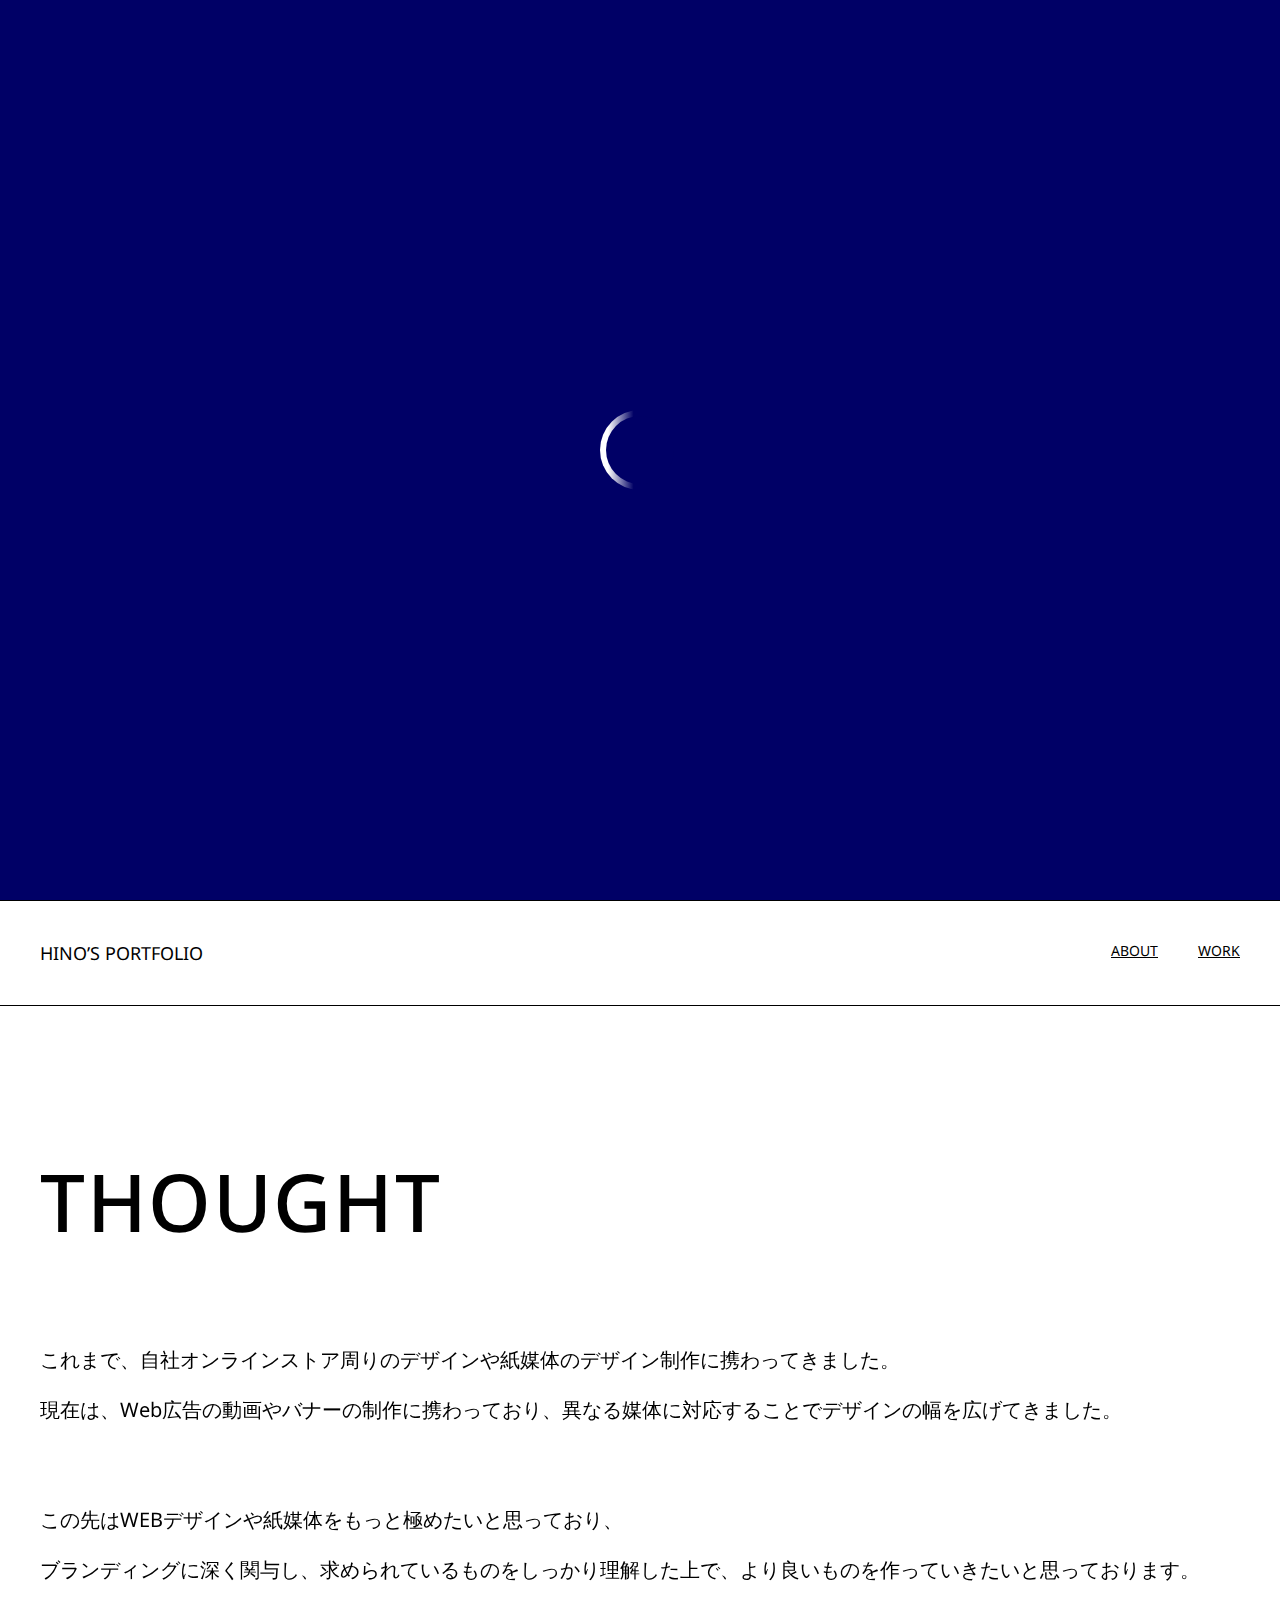
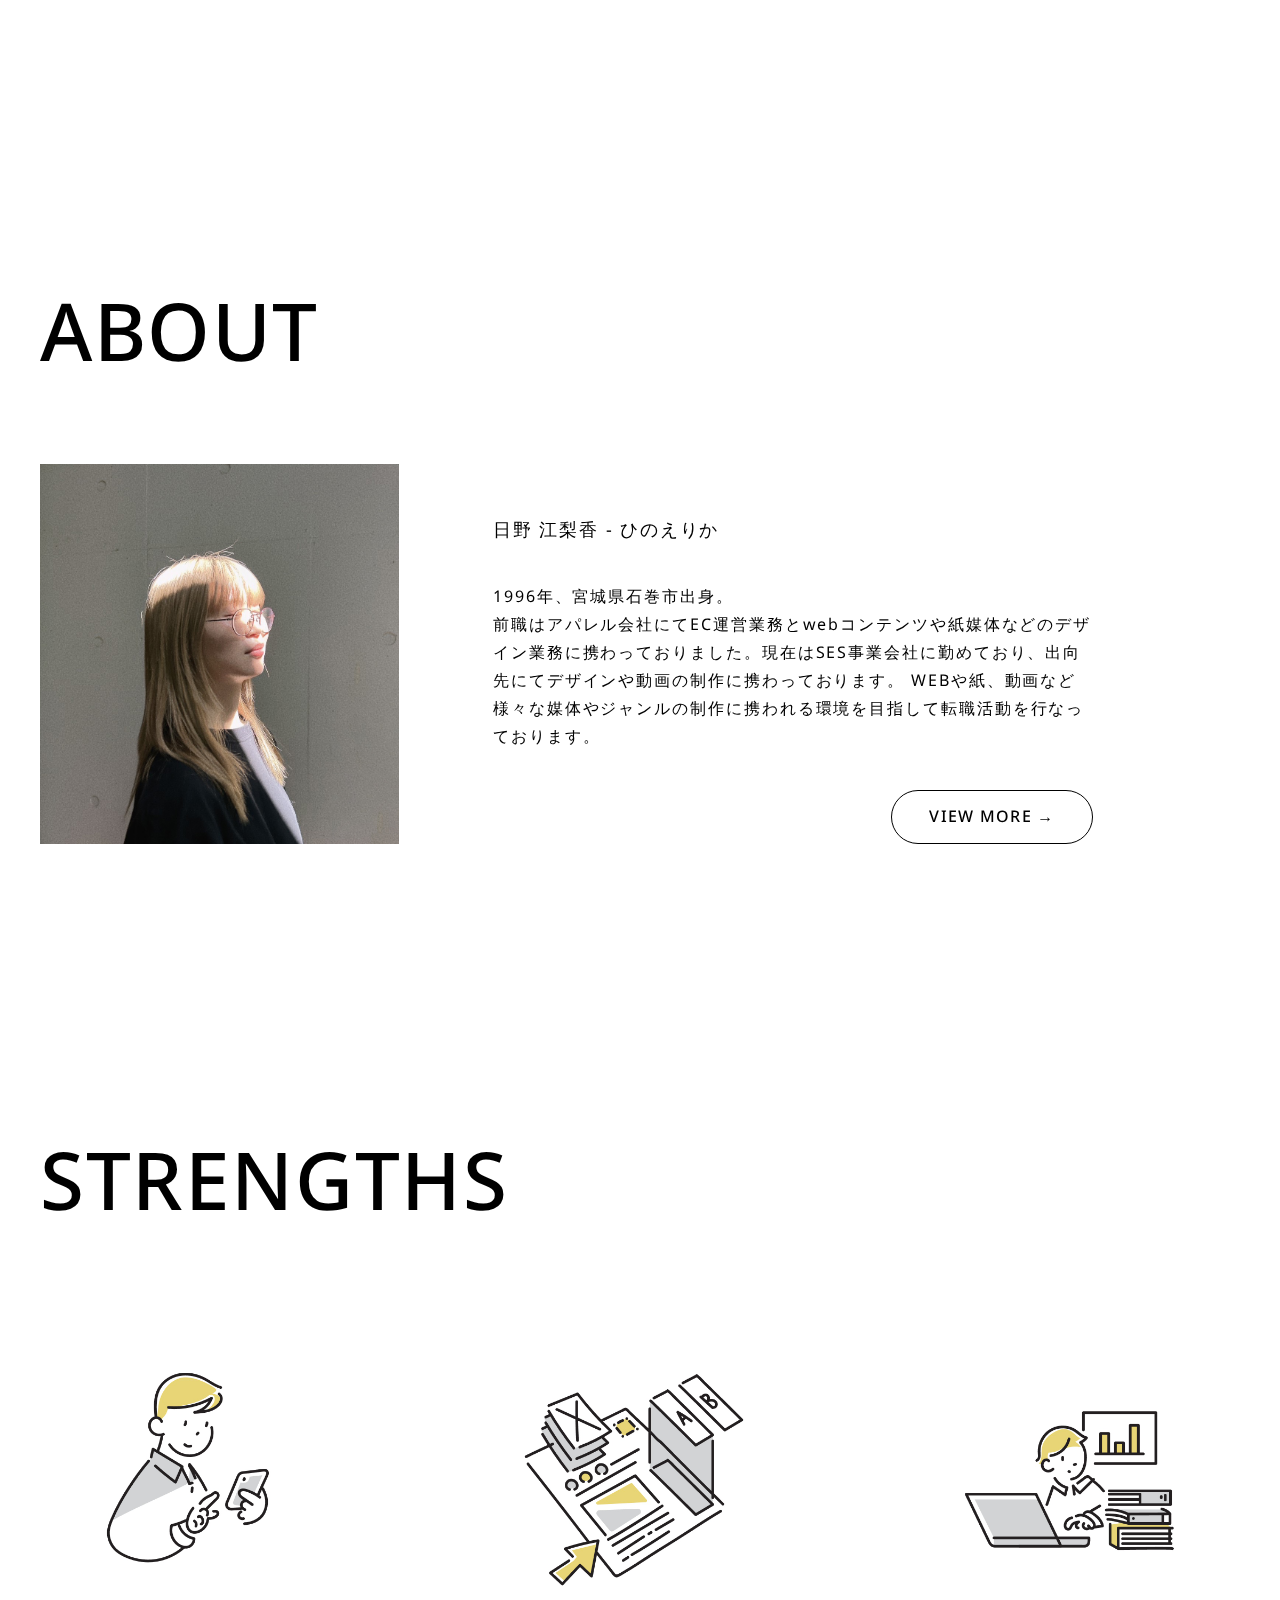
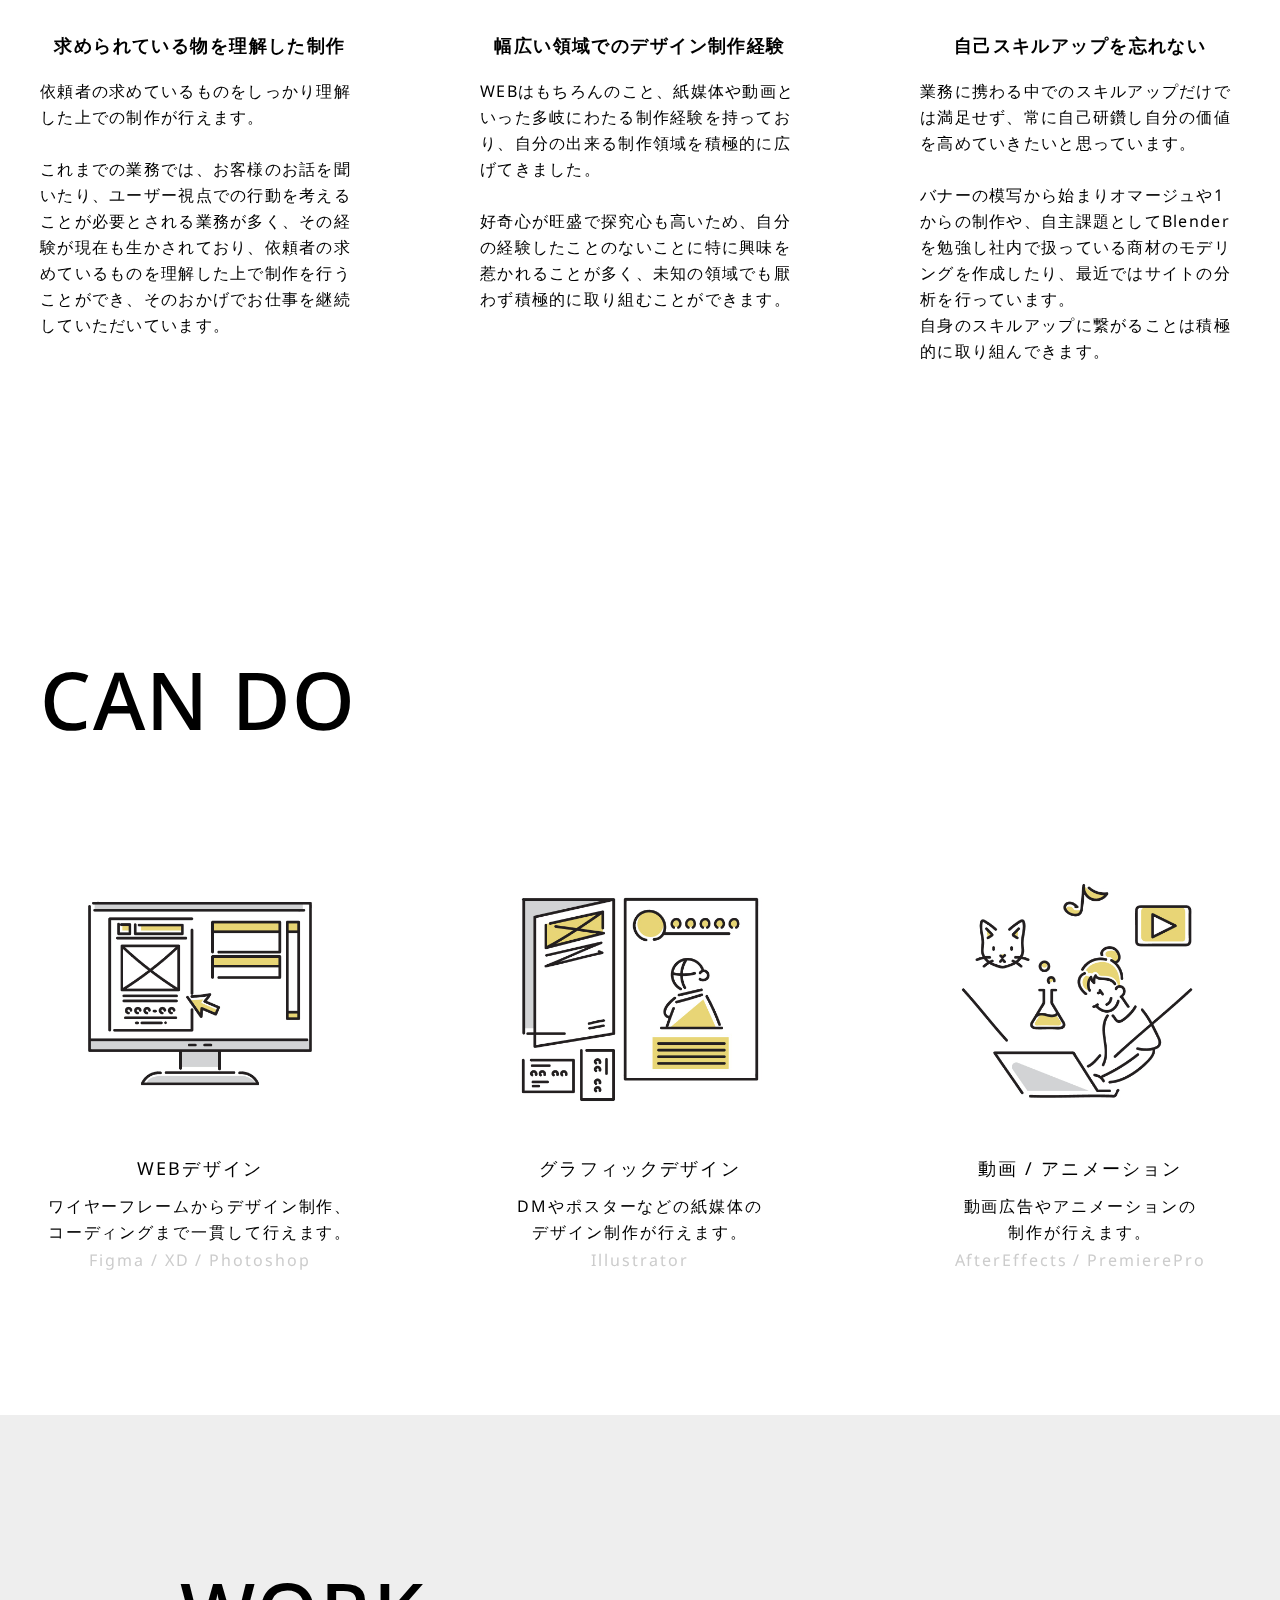
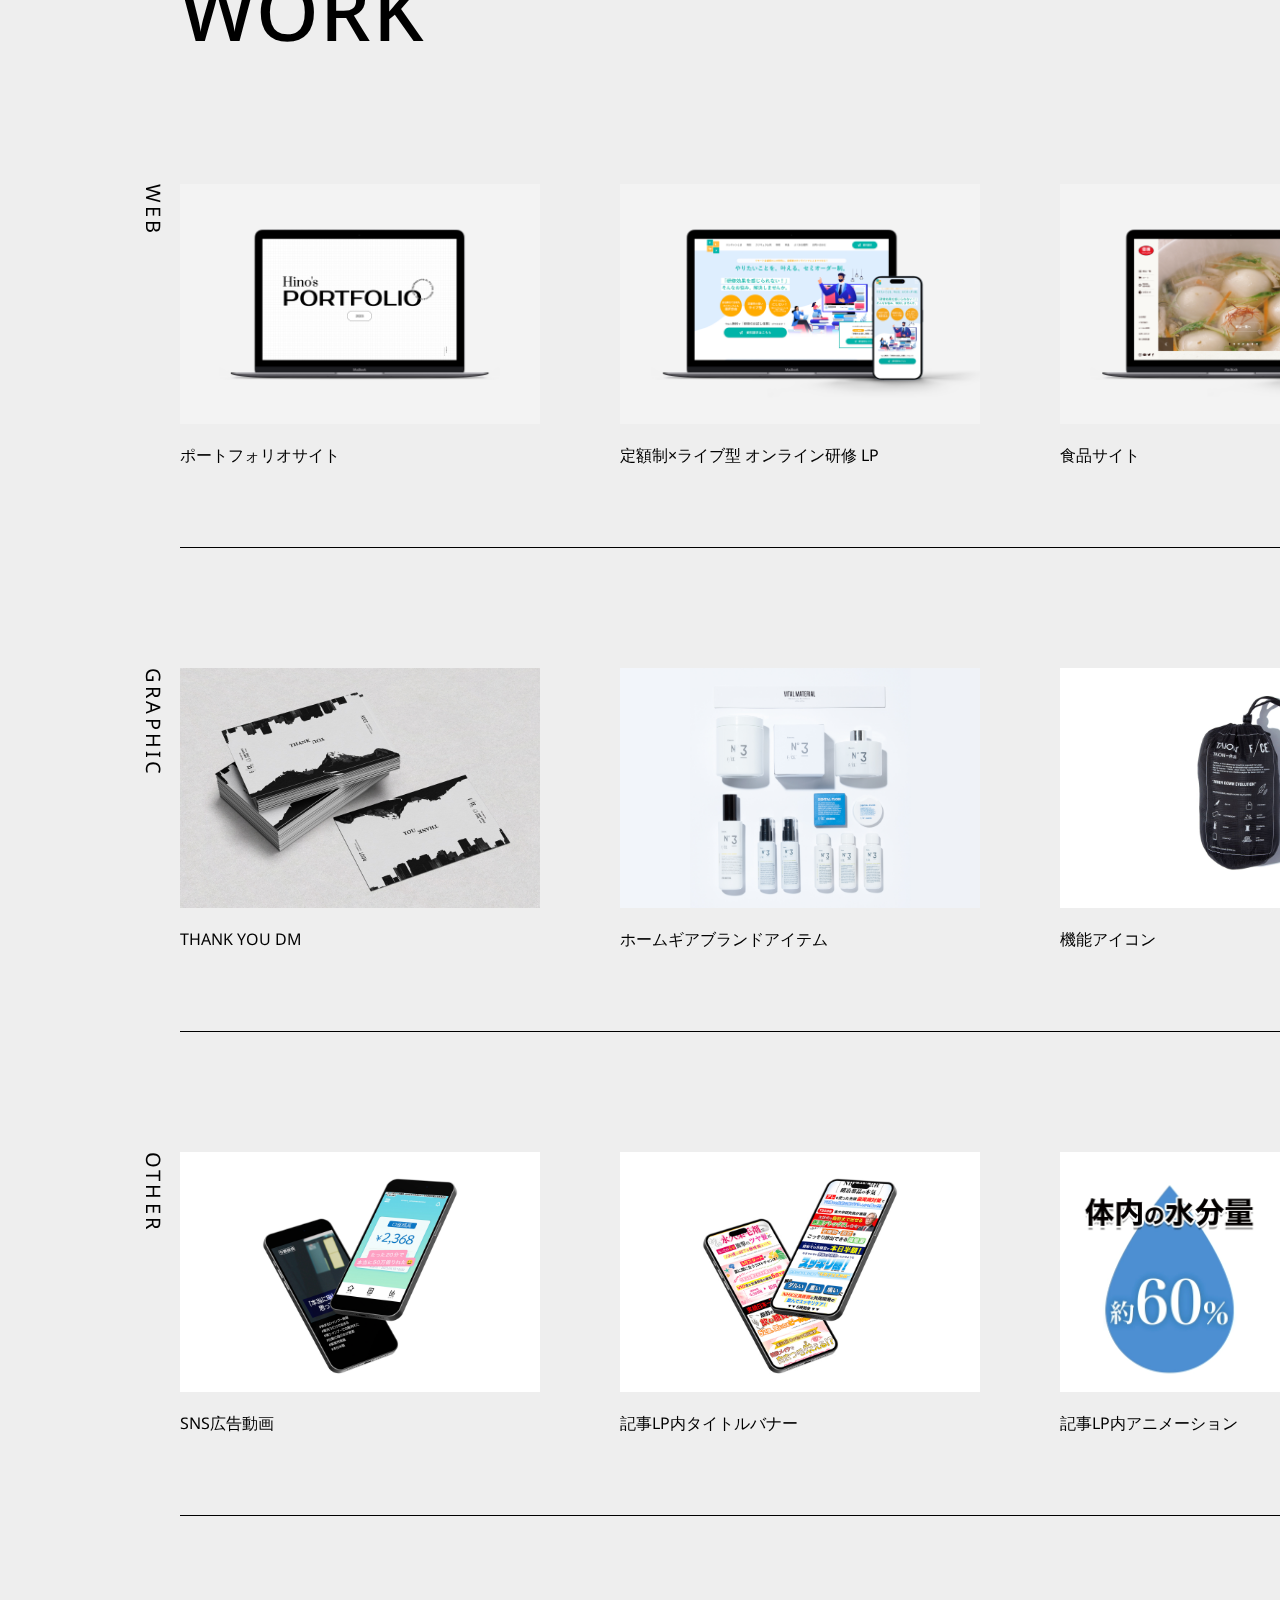
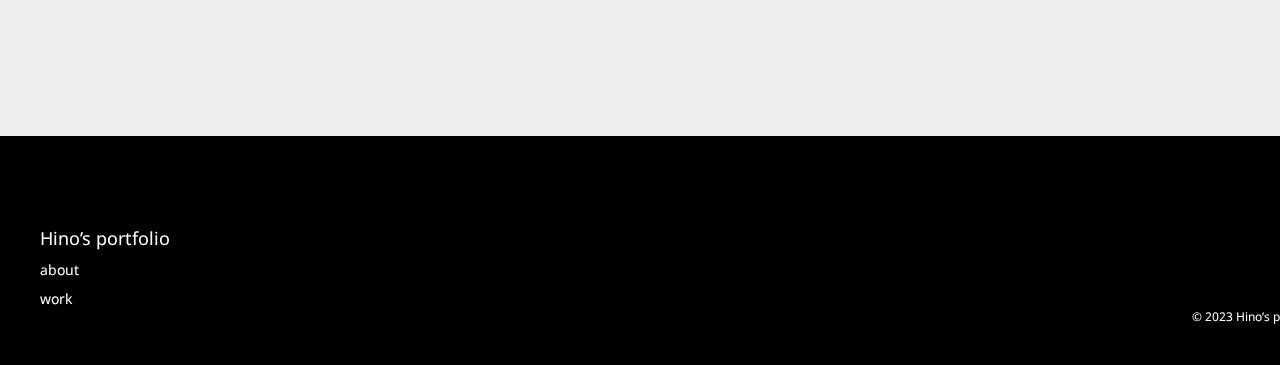
==== commit 9874e588: "Add files via upload" ====
--- a/index.html
+++ b/index.html
@@ -69,16 +69,19 @@
       </ul>
     </nav>
 
-    <!-- <section class="sec sec-top">
+    <section class="sec sec-top">
       <h1 class="sec-ttl scroll-fade-up">thought</h1>
       <div class="sec-top-txt">
-        <p class="scroll-fade-up">わくわくするものを作れるデザイナーになりたい。<br>
-        そういう気持ちでデザイナーを目指しました。</p>
-        <p class="scroll-fade-up">その気持ちを忘れずに、<br>
-        これまでの企業や異なる職種での経験も活かしながら<br>
-        もっとたくさんより良いものが作れるデザイナーを目指します。</p>
-      </div>
-    </section> -->
+        <p class="scroll-fade-up">
+          これまで、自社オンラインストア周りのデザインや紙媒体のデザイン制作に携わってきました。<br>
+          現在は、Web広告の動画やバナーの制作に携わっており、異なる媒体に対応することでデザインの幅を広げてきました。
+        </p>
+        <p class="scroll-fade-up">
+          この先はWEBデザインや紙媒体をもっと極めたいと思っており、<br>
+          ブランディングに深く関与し、求められているものをしっかり理解した上で、より良いものを作っていきたいと思っております。<br>
+        </p>
+      </div>
+    </section>
 
     <!-- about -->
     <section id="about" class="sec sec-about">
@@ -93,6 +96,43 @@
             WEBや紙、動画など様々な媒体やジャンルの制作に携われる環境を目指して転職活動を行なっております。</p>
             <a class="btn scroll-fade-up" href="./about.html">view more →</a>
           </div>
+        </div>
+      </div>
+    </section>
+
+    <!-- ストレングス -->
+    <section id="stren" class="sec sec-stren">
+      <div class="sec-stren-inner">
+        <h1 class="sec-ttl scroll-fade-up">STRENGTHS</h1>
+        <div class="sec-stren-content">
+          <ul class="sec-stren-content-item">
+            <li class="sec-stren-content-item-li">
+              <p class="sec-stren-content-item-li-img scroll-fade-up"><img src="./assets/images/icon-user.jpeg" alt=""></p>
+              <p class="sec-stren-content-item-li-h2 scroll-fade-up">求められている物を理解した制作</p>
+              <p class="sec-stren-content-item-li-txt scroll-fade-up">
+                依頼者の求めているものをしっかり理解した上での制作が行えます。<br><br>
+                これまでの業務では、お客様のお話を聞いたり、ユーザー視点での行動を考えることが必要とされる業務が多く、その経験が現在も生かされており、依頼者の求めているものを理解した上で制作を行うことができ、そのおかげでお仕事を継続していただいています。
+                <br>
+              </p>
+            </li>
+            <li class="sec-stren-content-item-li">
+              <p class="sec-stren-content-item-li-img scroll-fade-up"><img src="./assets/images/icon-various.jpeg" alt=""></p>
+              <p class="sec-stren-content-item-li-h2 scroll-fade-up">幅広い領域でのデザイン制作経験</p>
+              <p class="sec-stren-content-item-li-txt scroll-fade-up">
+                WEBはもちろんのこと、紙媒体や動画といった多岐にわたる制作経験を持っており、自分の出来る制作領域を積極的に広げてきました。<br><br>
+                好奇心が旺盛で探究心も高いため、自分の経験したことのないことに特に興味を惹かれることが多く、未知の領域でも厭わず積極的に取り組むことができます。
+              </p>
+            </li>
+            <li class="sec-stren-content-item-li">
+              <p class="sec-stren-content-item-li-img scroll-fade-up"><img src="./assets/images/icon-study.jpeg" alt=""></p>
+              <p class="sec-stren-content-item-li-h2 scroll-fade-up">自己スキルアップを忘れない</p>
+              <p class="sec-stren-content-item-li-txt scroll-fade-up">
+                業務に携わる中でのスキルアップだけでは満足せず、常に自己研鑽し自分の価値を高めていきたいと思っています。<br><br>
+                バナーの模写から始まりオマージュや1からの制作や、自主課題としてBlenderを勉強し社内で扱っている商材のモデリングを作成したり、最近ではサイトの分析を行っています。<br>
+                自身のスキルアップに繋がることは積極的に取り組んできます。
+              </p>
+            </li>
+          </ul>
         </div>
       </div>
     </section>
@@ -180,16 +220,17 @@
           <p class="sec-work-cate scroll-fade-up">WEB</p>
           <div class="sec-work-slider">
             <ul class="sec-work-slider-item">
-              <!-- <li class="sec-work-slider-item-li modal-open modal-open-web">
-                <p class="sec-work-slider-item-li-img scroll-fade-up"><img src="./assets/images/web_01.jpg" alt=""></p>
-                <div class="sec-work-slider-item-li-detail scroll-fade-up">
-                  <p class="sec-work-slider-item-li-detail-ttl">Blenderサイト</p>
-                </div>
-              </li> -->
               <li class="sec-work-slider-item-li modal-open modal-open-web">
                 <p class="sec-work-slider-item-li-img scroll-fade-up"><img src="./assets/images/web_02.jpg" alt=""></p>
                 <div class="sec-work-slider-item-li-detail scroll-fade-up">
                   <p class="sec-work-slider-item-li-detail-ttl">ポートフォリオサイト</p>
+                  <!-- <p class="sec-work-slider-item-li-detail-txt">説明が入ります説明が入ります説明が入ります説明が入ります説明が入ります</p> -->
+                </div>
+              </li>
+              <li class="sec-work-slider-item-li modal-open modal-open-web">
+                <p class="sec-work-slider-item-li-img scroll-fade-up"><img src="./assets/images/web_05.jpg" alt=""></p>
+                <div class="sec-work-slider-item-li-detail scroll-fade-up">
+                  <p class="sec-work-slider-item-li-detail-ttl">定額制×ライブ型 オンライン研修 LP</p>
                   <!-- <p class="sec-work-slider-item-li-detail-txt">説明が入ります説明が入ります説明が入ります説明が入ります説明が入ります</p> -->
                 </div>
               </li>
@@ -229,16 +270,16 @@
                 </div>
               </li>
               <li class="sec-work-slider-item-li modal-open modal-open-graph">
+                <p class="sec-work-slider-item-li-img scroll-fade-up"><img src="./assets/images/graph_04-1.jpg" alt=""></p>
+                <div class="sec-work-slider-item-li-detail scroll-fade-up">
+                  <p class="sec-work-slider-item-li-detail-ttl">機能アイコン</p>
+                  <!-- <p class="sec-work-slider-item-li-detail-txt">説明が入ります説明が入ります説明が入ります説明が入ります説明が入ります</p> -->
+                </div>
+              </li>
+              <li class="sec-work-slider-item-li modal-open modal-open-graph">
                 <p class="sec-work-slider-item-li-img scroll-fade-up"><img src="./assets/images/graph_03-1.jpg" alt=""></p>
                 <div class="sec-work-slider-item-li-detail scroll-fade-up">
                   <p class="sec-work-slider-item-li-detail-ttl">POPUPポスター</p>
-                  <!-- <p class="sec-work-slider-item-li-detail-txt">説明が入ります説明が入ります説明が入ります説明が入ります説明が入ります</p> -->
-                </div>
-              </li>
-              <li class="sec-work-slider-item-li modal-open modal-open-graph">
-                <p class="sec-work-slider-item-li-img scroll-fade-up"><img src="./assets/images/graph_04-1.jpg" alt=""></p>
-                <div class="sec-work-slider-item-li-detail scroll-fade-up">
-                  <p class="sec-work-slider-item-li-detail-ttl">機能アイコン</p>
                   <!-- <p class="sec-work-slider-item-li-detail-txt">説明が入ります説明が入ります説明が入ります説明が入ります説明が入ります</p> -->
                 </div>
               </li>
@@ -275,27 +316,6 @@
 
     <!-- モーダル -->
     <!-- WEB_01 -->
-    <!-- <div class="modal modal-web">
-      <div class="modal-bg"></div>
-      <div class="modal-content">
-        <ul class="modal-content-item">
-          <li class="modal-content-item-li">
-            <div class="modal-content-item-li-inner">
-              <p class="modal-content-item-li-img"><img src="./assets/images/web_01.jpg" alt=""></p>
-              <div class="modal-content-item-li-text">
-                <p class="modal-content-item-li-text-ttl">Blenderサイト</p>
-                <p class="modal-content-item-li-text-detail">
-                  これまで制作したBlenderをまとめるサイトを作成中です。<br><br>
-                  使用ツール：Figma<br>
-                </p>
-              </div>
-            </div>
-            <button class="modal-close">×</button>
-          </li>
-        </ul>
-      </div>
-    </div> -->
-    <!-- WEB_02 -->
     <div class="modal modal-web">
       <div class="modal-bg"></div>
       <div class="modal-content">
@@ -306,7 +326,7 @@
               <div class="modal-content-item-li-text">
                 <p class="modal-content-item-li-text-ttl">ポートフォリオサイト</p>
                 <p class="modal-content-item-li-text-detail">
-                    転職活動に向けポートフォリオサイトを作成しました。構成を考え、Figmaでデザインを作りコーディングまで行いました。<br><br>
+                    転職活動に向けポートフォリオサイトを作成しました。構成を考え、Figmaでデザインを作りコーディングまでを行いました。<br><br>
                     制作時期：2023年11月<br>
                     制作期間：1週間 <br>
                     使用ツール：Figma,VScode <br>
@@ -318,6 +338,29 @@
         </ul>
       </div>
     </div>
+    <!-- WEB_02 -->
+    <div class="modal modal-web">
+      <div class="modal-bg"></div>
+      <div class="modal-content">
+        <ul class="modal-content-item">
+          <li class="modal-content-item-li">
+            <div class="modal-content-item-li-inner">
+              <p class="modal-content-item-li-img"><img src="./assets/images/web_05-2.png" alt=""></p>
+              <div class="modal-content-item-li-text">
+                <p class="modal-content-item-li-text-ttl">定額制×ライブ型 オンライン研修 LP</p>
+                <p class="modal-content-item-li-text-detail">
+                  オンライン研修のLPデザインを作成しました。<br><br>
+                  制作時期：2021年<br>
+                  制作期間：2週間<br>
+                  使用ツール：AdobeXD<br>
+                </p>
+              </div>
+            </div>
+            <button class="modal-close">×</button>
+          </li>
+        </ul>
+      </div>
+    </div>
     <!-- WEB_03 -->
     <div class="modal modal-web">
       <div class="modal-bg"></div>
@@ -325,7 +368,7 @@
         <ul class="modal-content-item">
           <li class="modal-content-item-li">
             <div class="modal-content-item-li-inner">
-              <p class="modal-content-item-li-img"><img src="./assets/images/web_03.jpg" alt=""></p>
+              <p class="modal-content-item-li-img"><img src="./assets/images/web_03-2.jpg" alt=""></p>
               <div class="modal-content-item-li-text">
                 <p class="modal-content-item-li-text-ttl">食品サイト</p>
                 <p class="modal-content-item-li-text-detail">
@@ -349,7 +392,7 @@
         <ul class="modal-content-item">
           <li class="modal-content-item-li">
             <div class="modal-content-item-li-inner">
-              <p class="modal-content-item-li-img"><img src="./assets/images/web_04.jpg" alt=""></p>
+              <p class="modal-content-item-li-img"><img src="./assets/images/web_04-2.png" alt=""></p>
               <div class="modal-content-item-li-text">
                 <p class="modal-content-item-li-text-ttl">コーポレートサイト</p>
                 <p class="modal-content-item-li-text-detail">
@@ -427,6 +470,32 @@
           <li class="modal-content-item-li">
             <div class="modal-content-item-li-inner">
               <p class="modal-content-item-li-img">
+                    <img src="./assets/images/graph_04-2.jpg" alt="">
+                    <img src="./assets/images/graph_04-3.jpg" alt="">
+                  </p>
+              <div class="modal-content-item-li-text">
+                <p class="modal-content-item-li-text-ttl">機能アイコン</p>
+                <p class="modal-content-item-li-text-detail">
+                  素材の機能性を伝えるアイコンをデザインしました。<br>
+                  シンプルでかっこいいアイコンにしたかったので、伝えるための細かい要素はあまり多くしたくなく、それでいて伝わるものを作るというのが難しかったです。<br><br>
+                  制作時期：2022年<br>
+                  使用ツール：Illustrator
+                </p>
+              </div>
+            </div>
+            <button class="modal-close">×</button>
+          </li>
+        </ul>
+      </div>
+    </div>
+    <!-- GRAPHIC_04 -->
+    <div class="modal modal-graph">
+      <div class="modal-bg"></div>
+      <div class="modal-content">
+        <ul class="modal-content-item">
+          <li class="modal-content-item-li">
+            <div class="modal-content-item-li-inner">
+              <p class="modal-content-item-li-img">
                 <img src="./assets/images/graph_03-1.jpg" alt="">
                 <img src="./assets/images/graph_03-2.jpg" alt="">
               </p>
@@ -434,7 +503,7 @@
                 <p class="modal-content-item-li-text-ttl">POPUPポスター</p>
                 <p class="modal-content-item-li-text-detail">
                   POPUP SHOP のポスターをデザイン制作から入稿まで担当しました。<br>
-                  上と下でフォントを変え、異なるテイストのロゴと差を感じないように統一感を持たせました。<br><br>
+                  テイストが異なるロゴを使用するため、統一感を持たせることに意識し作成しました。<br><br>
                   制作時期：2021年<br>
                   使用ツール：Illustrator
                 </p>
@@ -445,31 +514,7 @@
         </ul>
       </div>
     </div>
-    <!-- GRAPHIC_04 -->
-    <div class="modal modal-graph">
-      <div class="modal-bg"></div>
-      <div class="modal-content">
-        <ul class="modal-content-item">
-          <li class="modal-content-item-li">
-            <div class="modal-content-item-li-inner">
-              <p class="modal-content-item-li-img">
-                <img src="./assets/images/graph_04-1.jpg" alt="">
-                <img src="./assets/images/graph_04-3.jpg" alt="">
-              </p>
-              <div class="modal-content-item-li-text">
-                <p class="modal-content-item-li-text-ttl">機能アイコン</p>
-                <p class="modal-content-item-li-text-detail">
-                  素材の機能性を伝えるアイコンをデザインしました。<br><br>
-                  制作時期：2022年<br>
-                  使用ツール：Illustrator
-                </p>
-              </div>
-            </div>
-            <button class="modal-close">×</button>
-          </li>
-        </ul>
-      </div>
-    </div>
+
     <!-- OTHER_01 -->
     <div class="modal modal-other">
       <div class="modal-bg"></div>
--- a/assets/css/main.css
+++ b/assets/css/main.css
@@ -507,6 +507,77 @@
   color: #fff;
   transition: all 0.4s;
 }
+.main-content .sec-stren {
+  max-width: 1200px;
+  margin: 0 auto;
+}
+.main-content .sec-stren-content {
+  width: 100%;
+  margin: 80px auto 0;
+}
+@media only screen and (max-width: 480px) {
+  .main-content .sec-stren-content {
+    margin-top: 40px;
+  }
+}
+.main-content .sec-stren-content-item {
+  display: flex;
+  flex-wrap: wrap;
+  justify-content: space-between;
+}
+@media only screen and (max-width: 480px) {
+  .main-content .sec-stren-content-item {
+    display: block;
+  }
+}
+.main-content .sec-stren-content-item-li {
+  width: 320px;
+  margin-right: 40px;
+}
+.main-content .sec-stren-content-item-li:nth-of-type(3) {
+  margin-right: 0;
+}
+@media only screen and (max-width: 480px) {
+  .main-content .sec-stren-content-item-li {
+    width: 100%;
+    margin: 0 auto;
+  }
+}
+.main-content .sec-stren-content-item-li-img {
+  width: 320px;
+  height: 300px;
+  margin: 0 auto;
+  background: #eee;
+}
+.main-content .sec-stren-content-item-li-img img {
+  width: 100%;
+}
+.main-content .sec-stren-content-item-li-h2 {
+  margin-top: 20px;
+  font-size: 18px;
+  font-family: Noto Sans;
+  font-style: normal;
+  font-weight: 700;
+  line-height: normal;
+  letter-spacing: 1.44px;
+  text-align: center;
+}
+.main-content .sec-stren-content-item-li-txt {
+  margin-top: 20px;
+  font-family: Noto Sans;
+  font-size: 16px;
+  font-style: normal;
+  font-weight: 400;
+  line-height: 26px;
+  letter-spacing: 1.28px;
+}
+@media only screen and (max-width: 480px) {
+  .main-content .sec-stren-content-item-li-txt {
+    width: 90%;
+    margin-right: auto;
+    margin-left: auto;
+  }
+}
 .main-content .sec-can {
   max-width: 1200px;
   margin: 0 auto;
@@ -581,79 +652,6 @@
   line-height: 30px;
   letter-spacing: 1.92px;
   text-align: center;
-}
-.main-content .sec-can-content-skill {
-  margin-top: 80px;
-}
-@media only screen and (max-width: 480px) {
-  .main-content .sec-can-content-skill {
-    width: 90%;
-    margin: 80px auto 0;
-  }
-}
-.main-content .sec-can-content-skill-item {
-  display: flex;
-  flex-wrap: wrap;
-  justify-content: space-between;
-}
-@media only screen and (max-width: 480px) {
-  .main-content .sec-can-content-skill-item {
-    display: block;
-  }
-}
-.main-content .sec-can-content-skill-item-li {
-  display: flex;
-  align-items: center;
-  margin: 20px 0;
-}
-.main-content .sec-can-content-skill-item-li-icon {
-  margin-right: 10px;
-}
-.main-content .sec-can-content-skill-item-li-meter {
-  position: relative;
-  display: inline-block;
-  width: 220px;
-  height: 5px;
-  background: #fff;
-  border: 1px solid #000;
-  border-radius: 100px;
-}
-@media only screen and (max-width: 480px) {
-  .main-content .sec-can-content-skill-item-li-meter {
-    width: 90%;
-    margin: 0 auto;
-  }
-}
-.main-content .sec-can-content-skill-item-li-meter span {
-  position: absolute;
-  display: inline-block;
-  content: "";
-  height: 4px;
-  background: #000;
-}
-.main-content .sec-can-content-skill-item-li-meter-ps span {
-  width: 80%;
-}
-.main-content .sec-can-content-skill-item-li-meter-ai span {
-  width: 70%;
-}
-.main-content .sec-can-content-skill-item-li-meter-xd span {
-  width: 70%;
-}
-.main-content .sec-can-content-skill-item-li-meter-ae span {
-  width: 70%;
-}
-.main-content .sec-can-content-skill-item-li-meter-pr span {
-  width: 50%;
-}
-.main-content .sec-can-content-skill-item-li-meter-fig span {
-  width: 40%;
-}
-.main-content .sec-can-content-skill-item-li-meter-bl span {
-  width: 30%;
-}
-.main-content .sec-can-content-skill-item-li-meter-vs span {
-  width: 70%;
 }
 .main-content .sec-work {
   max-width: 100%;
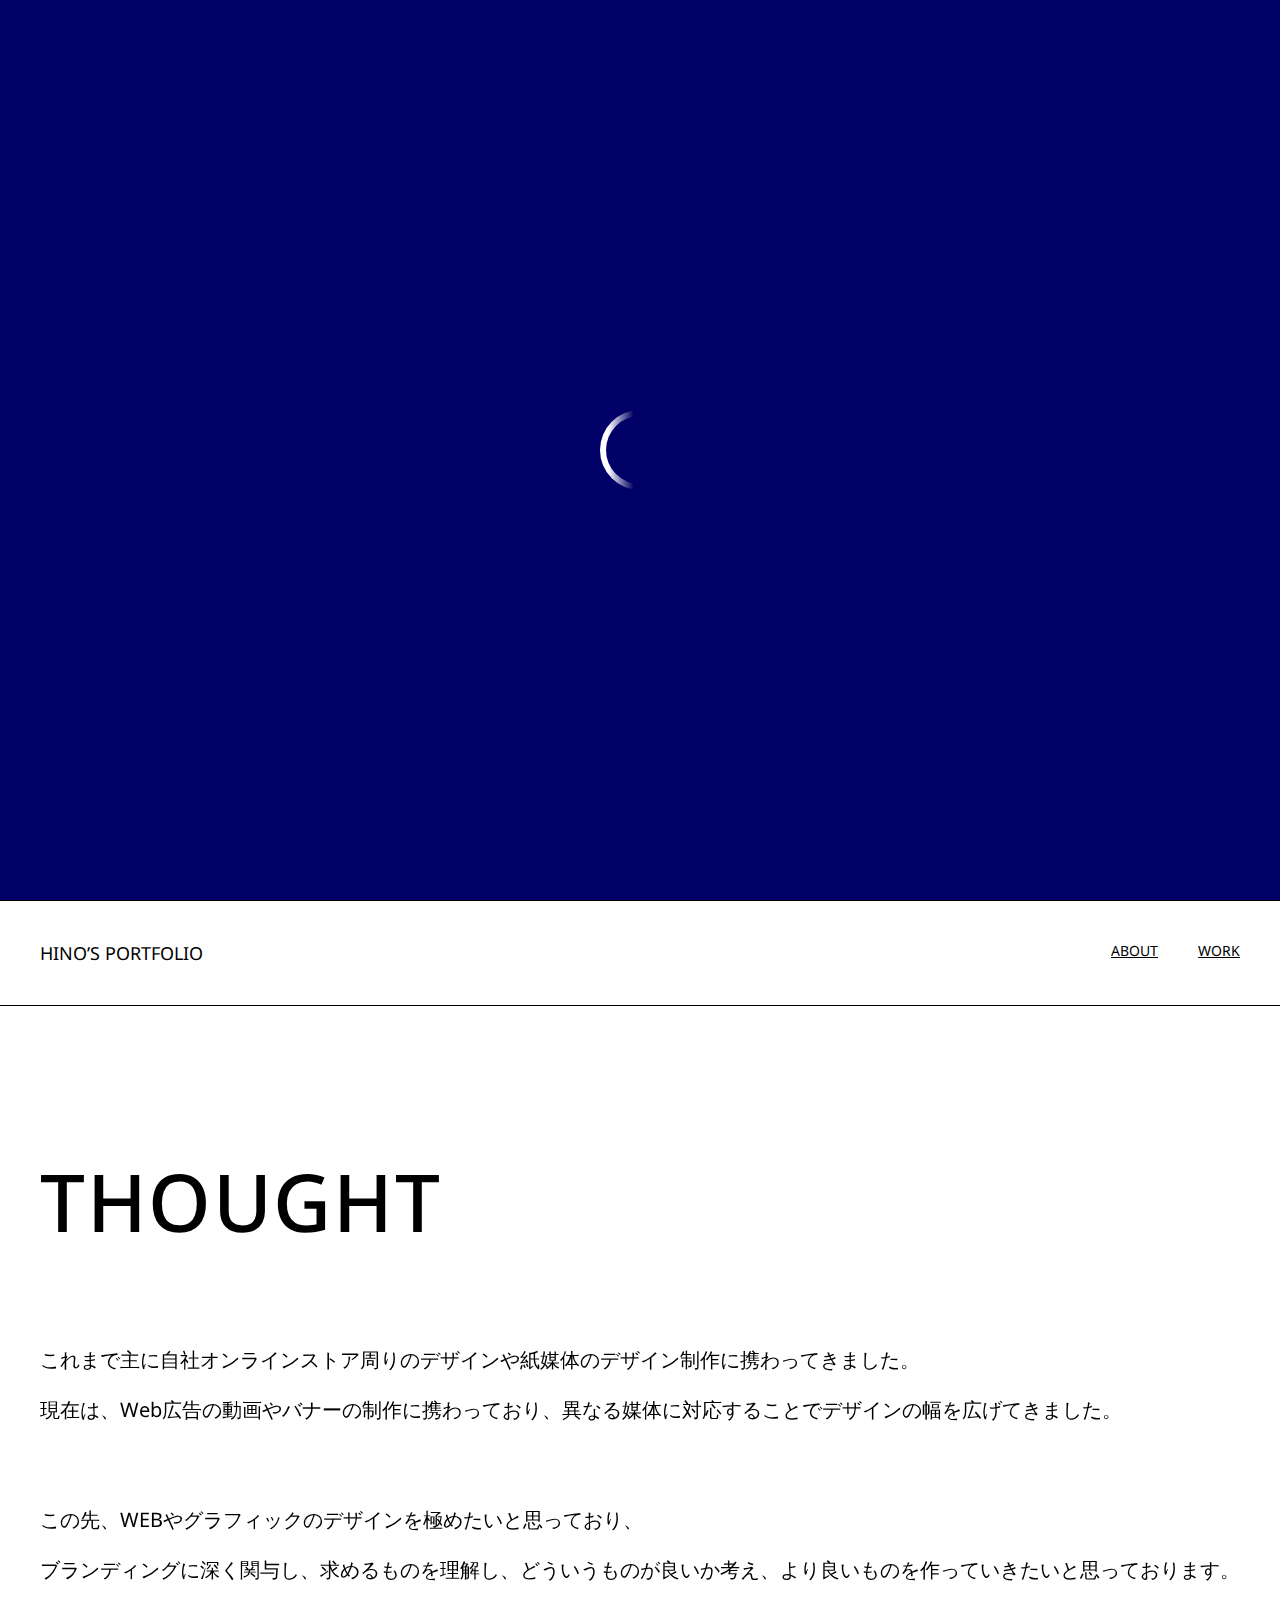
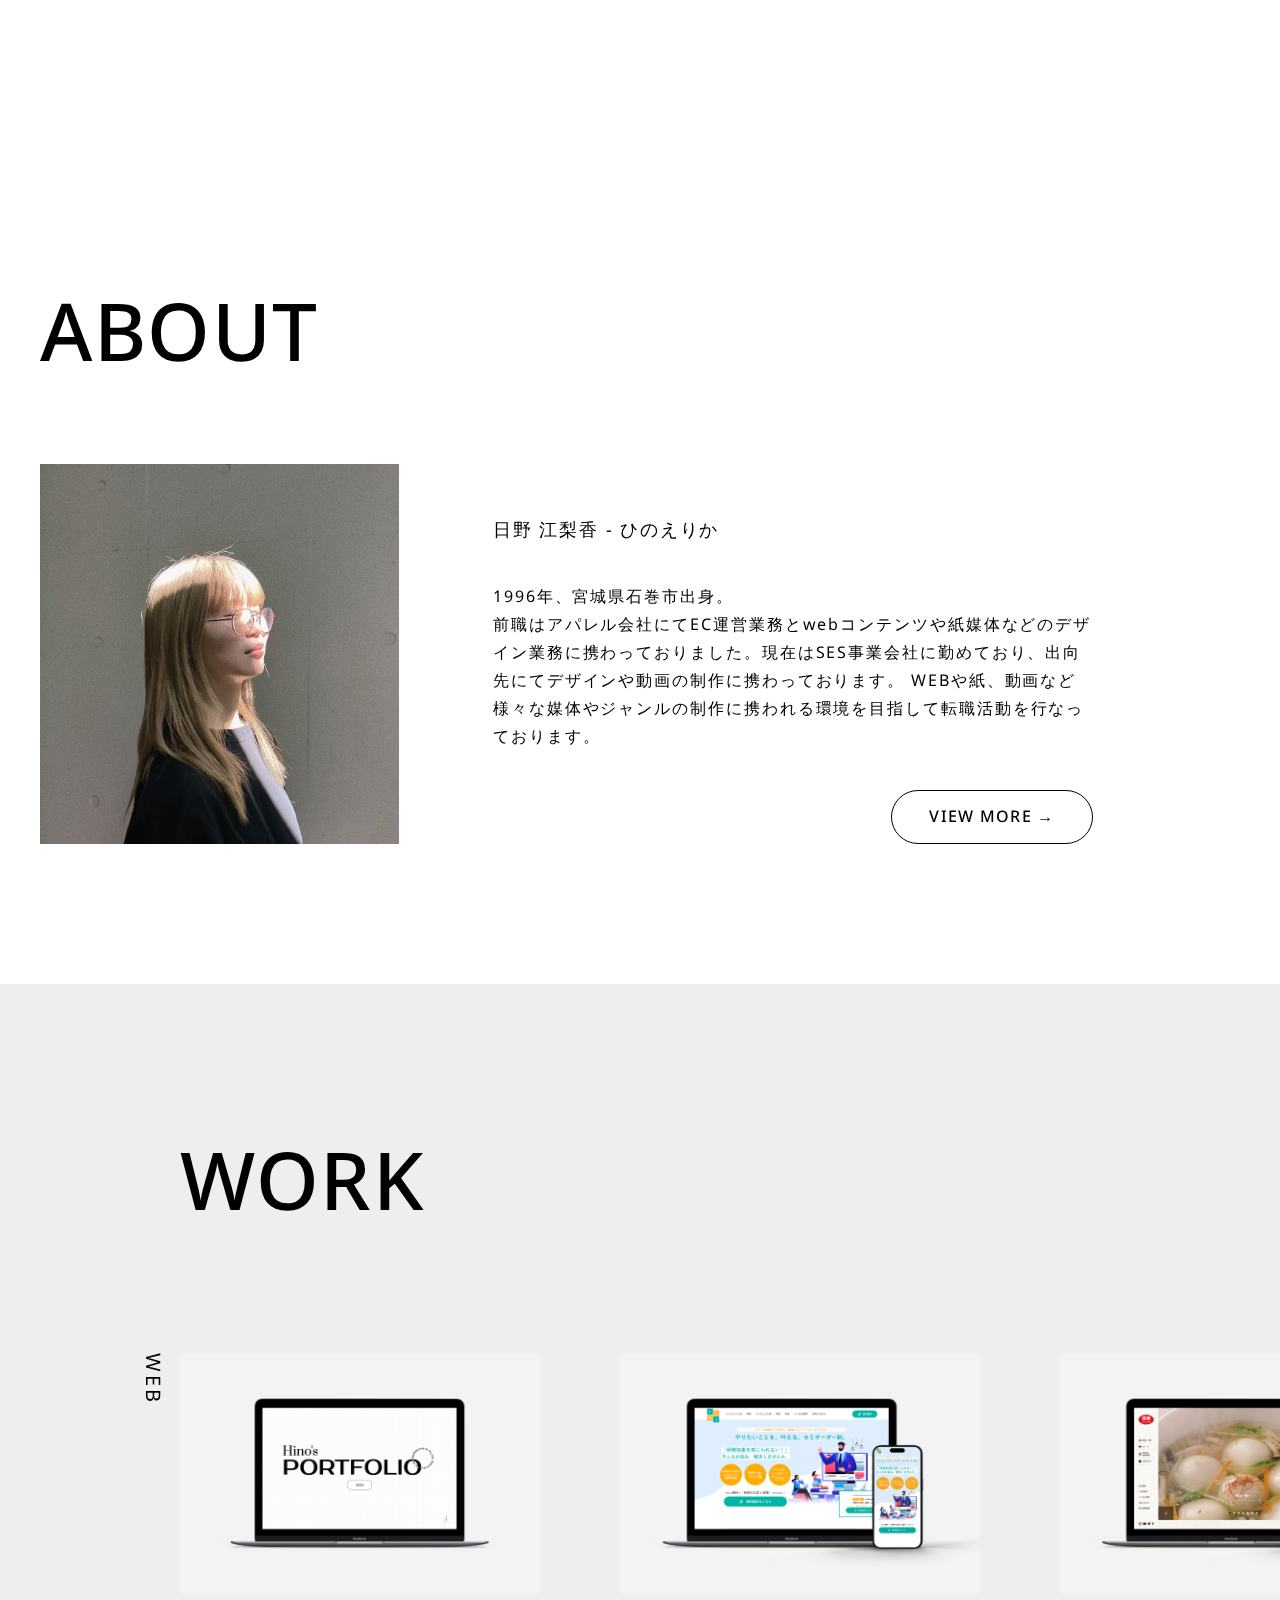
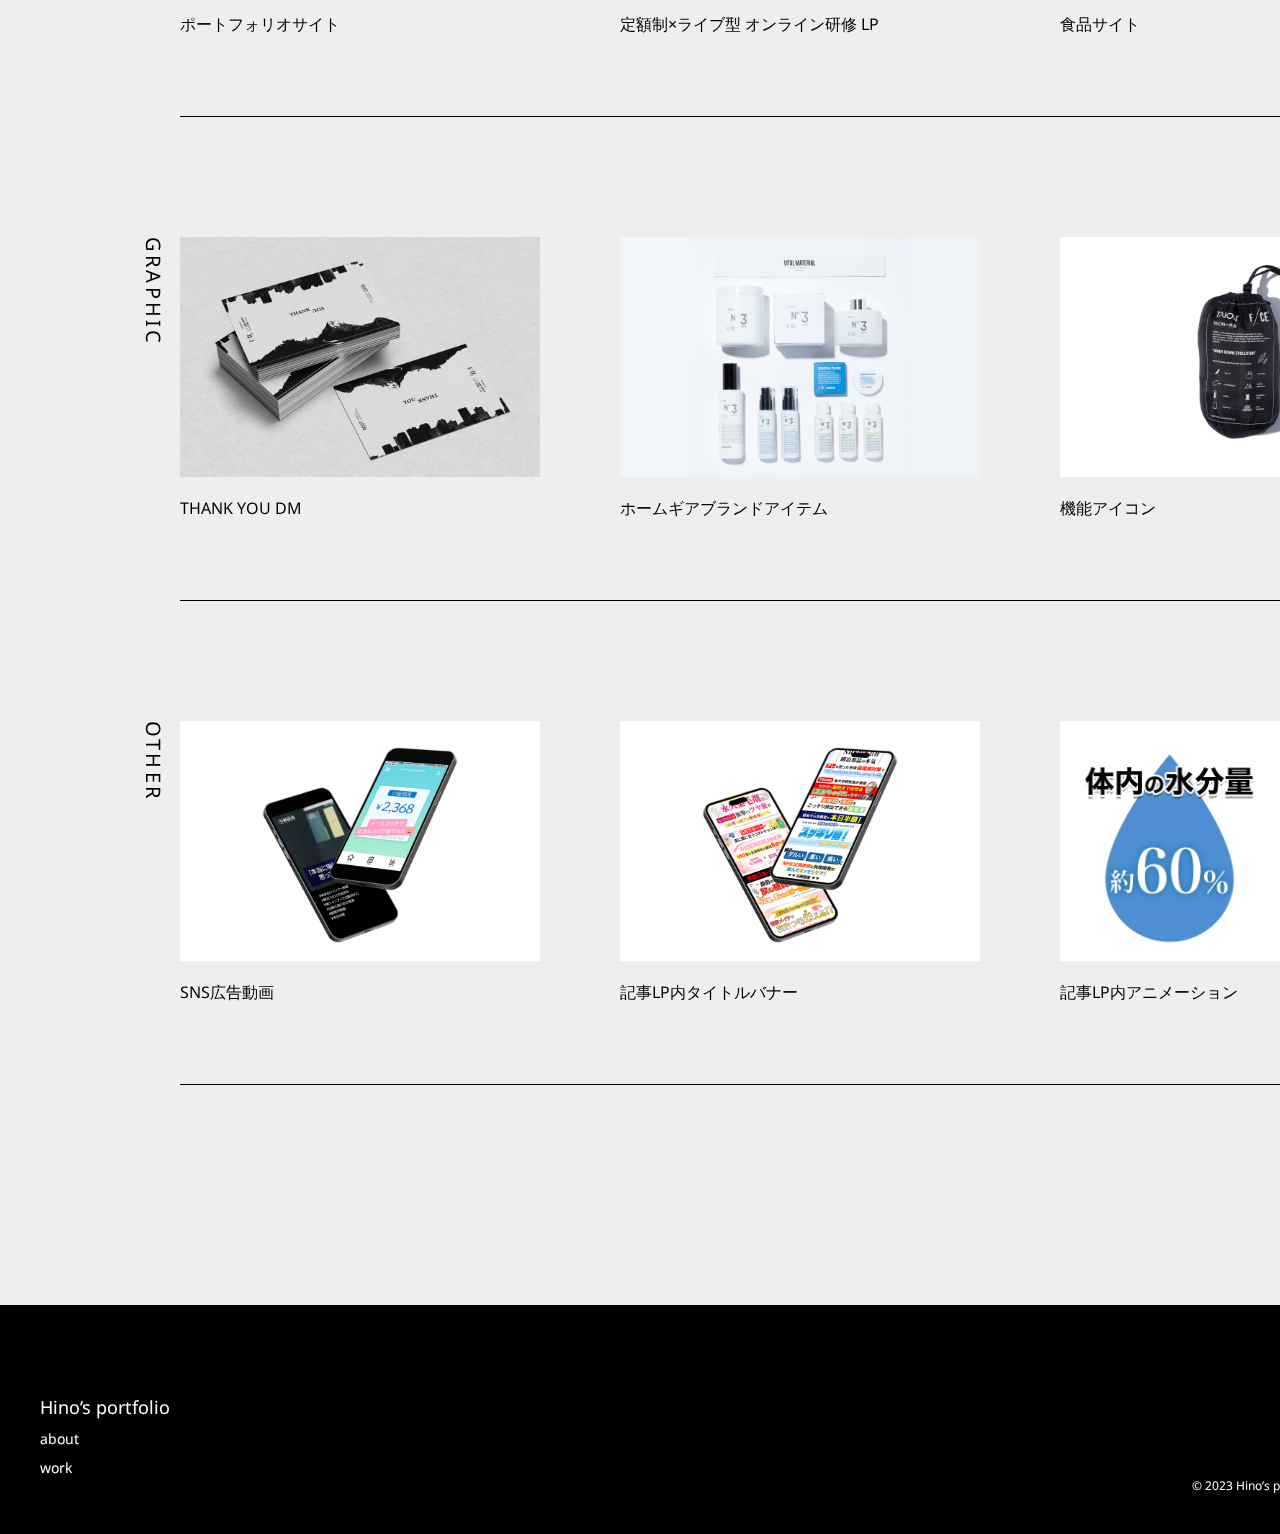
==== commit 947dc8bc: "Add files via upload" ====
--- a/index.html
+++ b/index.html
@@ -73,12 +73,12 @@
       <h1 class="sec-ttl scroll-fade-up">thought</h1>
       <div class="sec-top-txt">
         <p class="scroll-fade-up">
-          これまで、自社オンラインストア周りのデザインや紙媒体のデザイン制作に携わってきました。<br>
+          これまで主に自社オンラインストア周りのデザインや紙媒体のデザイン制作に携わってきました。<br>
           現在は、Web広告の動画やバナーの制作に携わっており、異なる媒体に対応することでデザインの幅を広げてきました。
         </p>
         <p class="scroll-fade-up">
-          この先はWEBデザインや紙媒体をもっと極めたいと思っており、<br>
-          ブランディングに深く関与し、求められているものをしっかり理解した上で、より良いものを作っていきたいと思っております。<br>
+          この先、WEBやグラフィックのデザインを極めたいと思っており、<br>
+          ブランディングに深く関与し、求めるものを理解し、どういうものが良いか考え、より良いものを作っていきたいと思っております。<br>
         </p>
       </div>
     </section>
@@ -100,118 +100,6 @@
       </div>
     </section>
 
-    <!-- ストレングス -->
-    <section id="stren" class="sec sec-stren">
-      <div class="sec-stren-inner">
-        <h1 class="sec-ttl scroll-fade-up">STRENGTHS</h1>
-        <div class="sec-stren-content">
-          <ul class="sec-stren-content-item">
-            <li class="sec-stren-content-item-li">
-              <p class="sec-stren-content-item-li-img scroll-fade-up"><img src="./assets/images/icon-user.jpeg" alt=""></p>
-              <p class="sec-stren-content-item-li-h2 scroll-fade-up">求められている物を理解した制作</p>
-              <p class="sec-stren-content-item-li-txt scroll-fade-up">
-                依頼者の求めているものをしっかり理解した上での制作が行えます。<br><br>
-                これまでの業務では、お客様のお話を聞いたり、ユーザー視点での行動を考えることが必要とされる業務が多く、その経験が現在も生かされており、依頼者の求めているものを理解した上で制作を行うことができ、そのおかげでお仕事を継続していただいています。
-                <br>
-              </p>
-            </li>
-            <li class="sec-stren-content-item-li">
-              <p class="sec-stren-content-item-li-img scroll-fade-up"><img src="./assets/images/icon-various.jpeg" alt=""></p>
-              <p class="sec-stren-content-item-li-h2 scroll-fade-up">幅広い領域でのデザイン制作経験</p>
-              <p class="sec-stren-content-item-li-txt scroll-fade-up">
-                WEBはもちろんのこと、紙媒体や動画といった多岐にわたる制作経験を持っており、自分の出来る制作領域を積極的に広げてきました。<br><br>
-                好奇心が旺盛で探究心も高いため、自分の経験したことのないことに特に興味を惹かれることが多く、未知の領域でも厭わず積極的に取り組むことができます。
-              </p>
-            </li>
-            <li class="sec-stren-content-item-li">
-              <p class="sec-stren-content-item-li-img scroll-fade-up"><img src="./assets/images/icon-study.jpeg" alt=""></p>
-              <p class="sec-stren-content-item-li-h2 scroll-fade-up">自己スキルアップを忘れない</p>
-              <p class="sec-stren-content-item-li-txt scroll-fade-up">
-                業務に携わる中でのスキルアップだけでは満足せず、常に自己研鑽し自分の価値を高めていきたいと思っています。<br><br>
-                バナーの模写から始まりオマージュや1からの制作や、自主課題としてBlenderを勉強し社内で扱っている商材のモデリングを作成したり、最近ではサイトの分析を行っています。<br>
-                自身のスキルアップに繋がることは積極的に取り組んできます。
-              </p>
-            </li>
-          </ul>
-        </div>
-      </div>
-    </section>
-
-    <!-- can do -->
-    <section id="can" class="sec sec-can">
-      <div class="sec-can-inner">
-        <h1 class="sec-ttl scroll-fade-up">CAN DO</h1>
-        <div class="sec-can-content">
-          <ul class="sec-can-content-item">
-            <li class="sec-can-content-item-li">
-              <p class="sec-can-content-item-li-img scroll-fade-up"><img src="./assets/images/icon-web.jpeg" alt=""></p>
-              <p class="sec-can-content-item-li-h2 scroll-fade-up">WEBデザイン</p>
-              <p class="sec-can-content-item-li-txt scroll-fade-up">
-                    ワイヤーフレームからデザイン制作、<br>
-                    コーディングまで一貫して行えます。
-                  </p>
-              <p class="sec-can-content-item-li-tool scroll-fade-up">Figma / XD / Photoshop</p>
-            </li>
-            <li class="sec-stren-content-item-li">
-              <p class="sec-can-content-item-li-img scroll-fade-up"><img src="./assets/images/icon-graphic.jpeg" alt=""></p>
-              <p class="sec-can-content-item-li-h2 scroll-fade-up">グラフィックデザイン</p>
-              <p class="sec-can-content-item-li-txt scroll-fade-up">
-                    DMやポスターなどの紙媒体の<br>
-                    デザイン制作が行えます。<br>
-                  </p>
-              <p class="sec-can-content-item-li-tool scroll-fade-up">Illustrator</p>
-            </li>
-            <li class="sec-stren-content-item-li">
-              <p class="sec-can-content-item-li-img scroll-fade-up"><img src="./assets/images/icon-movie.jpeg" alt=""></p>
-              <p class="sec-can-content-item-li-h2 scroll-fade-up">動画 / アニメーション</p>
-              <p class="sec-can-content-item-li-txt scroll-fade-up">
-                動画広告やアニメーションの<br>
-                制作が行えます。
-              </p>
-              <p class="sec-can-content-item-li-tool scroll-fade-up">AfterEffects / PremierePro</p>
-              </p>
-            </li>
-          </ul>
-          <!-- <div class="sec-can-content-skill">
-            <ul class="sec-can-content-skill-item">
-              <li class="sec-can-content-skill-item-li scroll-fade-up">
-                <p class="sec-can-content-skill-item-li-icon"><img src="./assets/images/icon-ps.png" alt=""></p>
-                <div class="sec-can-content-skill-item-li-meter sec-can-content-skill-item-li-meter-ps"><span></span></div>
-              </li>
-              <li class="sec-can-content-skill-item-li scroll-fade-up">
-                <p class="sec-can-content-skill-item-li-icon"><img src="./assets/images/icon-ai.png" alt=""></p>
-                <div class="sec-can-content-skill-item-li-meter sec-can-content-skill-item-li-meter-ai"><span></span></div>
-              </li>
-              <li class="sec-can-content-skill-item-li scroll-fade-up">
-                <p class="sec-can-content-skill-item-li-icon"><img src="./assets/images/icon-xd.png" alt=""></p>
-                <div class="sec-can-content-skill-item-li-meter sec-can-content-skill-item-li-meter-xd"><span></span></div>
-              </li>
-              <li class="sec-can-content-skill-item-li scroll-fade-up">
-                <p class="sec-can-content-skill-item-li-icon"><img src="./assets/images/icon-ae.png" alt=""></p>
-                <div class="sec-can-content-skill-item-li-meter sec-can-content-skill-item-li-meter-ae"><span></span></div>
-              </li>
-              <li class="sec-can-content-skill-item-li scroll-fade-up">
-                <p class="sec-can-content-skill-item-li-icon"><img src="./assets/images/icon-pr.png" alt=""></p>
-                <div class="sec-can-content-skill-item-li-meter sec-can-content-skill-item-li-meter-pr"><span></span></div>
-              </li>
-              <li class="sec-can-content-skill-item-li scroll-fade-up">
-                <p class="sec-can-content-skill-item-li-icon"><img src="./assets/images/icon-fig.png" alt=""></p>
-                <div class="sec-can-content-skill-item-li-meter sec-can-content-skill-item-li-meter-fig"><span></span></div>
-              </li>
-              <li class="sec-can-content-skill-item-li scroll-fade-up">
-                <p class="sec-can-content-skill-item-li-icon"><img src="./assets/images/icon-bl.png" alt=""></p>
-                <div class="sec-can-content-skill-item-li-meter sec-can-content-skill-item-li-meter-bl"><span></span></div>
-              </li>
-              <li class="sec-can-content-skill-item-li scroll-fade-up">
-                <p class="sec-can-content-skill-item-li-icon"><img src="./assets/images/icon-vs.png" alt=""></p>
-                <div class="sec-can-content-skill-item-li-meter sec-can-content-skill-item-li-meter-vs"><span></span></div>
-              </li>
-            </ul>
-          </div> -->
-        </div>
-      </div>
-    </section>
-
     <!-- work -->
     <section id="work" class="sec sec-work">
       <div class="sec-work-inner">
@@ -322,14 +210,16 @@
         <ul class="modal-content-item">
           <li class="modal-content-item-li">
             <div class="modal-content-item-li-inner">
-              <p class="modal-content-item-li-img"><img src="./assets/images/web_02.jpg" alt=""></p>
+              <p class="modal-content-item-li-img"><img src="./assets/images/web_02-2.jpg" alt=""></p>
               <div class="modal-content-item-li-text">
                 <p class="modal-content-item-li-text-ttl">ポートフォリオサイト</p>
                 <p class="modal-content-item-li-text-detail">
-                    転職活動に向けポートフォリオサイトを作成しました。構成を考え、Figmaでデザインを作りコーディングまでを行いました。<br><br>
+                    どういう構成がいいか試行錯誤し作成しました。<br>
+                    制作物が増える可能性を想定しスクロールが長くならないよう横スライドにし、余分な画面遷移はなるべく減らしたかったので制作物の詳細はモーダルウィンドウで表示するようにしました。<br>
+                    デザインはFigmaで制作し、コーディングはhtml,scss,jQueryを使用しています。<br><br>
                     制作時期：2023年11月<br>
                     制作期間：1週間 <br>
-                    使用ツール：Figma,VScode <br>
+                    使用ツール：Figma,VScode<br>
                   </p>
               </div>
             </div>
@@ -396,8 +286,7 @@
               <div class="modal-content-item-li-text">
                 <p class="modal-content-item-li-text-ttl">コーポレートサイト</p>
                 <p class="modal-content-item-li-text-detail">
-                    地域の再生・活性化を支援する企業様のコーポレートサイトのPC、SP（24画面）のデザインを担当しました。<br>
-                    会社の雰囲気が伝わるよう画像の選定も行いました。<br><br>
+                    地域の再生・活性化を支援する企業様のコーポレートサイトのPC、SP（24画面）のデザインを担当しました。<br><br>
                     制作時期：2020年1月<br>
                     制作期間：1週間〜2週間<br>
                     使用ツール：Adobe XD <br><br>
@@ -449,8 +338,7 @@
               <div class="modal-content-item-li-text">
                 <p class="modal-content-item-li-text-ttl">ホームギアブランドアイテム</p>
                 <p class="modal-content-item-li-text-detail">
-                  自社ブランドとして登場した初のホームギアブランド。<br>
-                  パッケージデザインのデザインを担当しました。<br>
+                  自社ブランドとして登場した初のホームギアブランドのパッケージデザインのデザインを担当しました。<br>
                   円柱のボトルは一部テキストを横に配置し、小物やインテリアになりうるデザインを意識し制作しました。<br><br>
                   制作時期：2021年<br>
                   使用ツール：Illustrator
@@ -528,14 +416,14 @@
                 <iframe width="auto" height="500" src="https://www.youtube.com/embed/_Xk6XGSeF1I" title="動画_05" frameborder="0" allow="accelerometer; autoplay; clipboard-write; encrypted-media; gyroscope; picture-in-picture; web-share" allowfullscreen></iframe>
                 <iframe width="auto" height="500" src="https://www.youtube.com/embed/PtmccLRzrM4" title="動画_02" frameborder="0" allow="accelerometer; autoplay; clipboard-write; encrypted-media; gyroscope; picture-in-picture; web-share" allowfullscreen></iframe>
               </p>
-              <!-- <div class="modal-content-item-li-text">
+              <div class="modal-content-item-li-text">
                 <p class="modal-content-item-li-text-ttl">SNS広告動画</p>
                 <p class="modal-content-item-li-text-detail">
                   SNS広告動画を作成しました。<br><br>
                   制作時間：4~5時間<br>
-                  使用ツール：AfterEffect
-                </p>
-              </div> -->
+                  使用ツール：AfterEffects
+                </p>
+              </div>
             </div>
             <button class="modal-close">×</button>
           </li>
@@ -549,18 +437,29 @@
         <ul class="modal-content-item">
           <li class="modal-content-item-li">
             <div class="modal-content-item-li-inner">
-              <p class="modal-content-item-li-img"><img src="./assets/images/title_02.jpg" alt=""></p>
-              <p class="modal-content-item-li-img"><img src="./assets/images/title_03.jpg" alt=""></p>
-              <p class="modal-content-item-li-img"><img src="./assets/images/title_04.jpg" alt=""></p>
-              <p class="modal-content-item-li-img"><img src="./assets/images/title_05.jpg" alt=""></p>
-              <p class="modal-content-item-li-img"><img src="./assets/images/title_06.jpg" alt=""></p>
-              <p class="modal-content-item-li-img"><img src="./assets/images/title_07.jpg" alt=""></p>
-              <p class="modal-content-item-li-img"><img src="./assets/images/title_08.jpg" alt=""></p>
-              <p class="modal-content-item-li-img"><img src="./assets/images/title_09.jpg" alt=""></p>
-              <p class="modal-content-item-li-img"><img src="./assets/images/title_10.jpg" alt=""></p>
-              <p class="modal-content-item-li-img"><img src="./assets/images/title_11.jpg" alt=""></p>
-              <p class="modal-content-item-li-img"><img src="./assets/images/title_12.jpg" alt=""></p>
-              <p class="modal-content-item-li-img"><img src="./assets/images/title_13.jpg" alt=""></p>
+              <div class="modal-content-item-li-img">
+                <img src="./assets/images/title_02.jpg" alt="">
+                <img src="./assets/images/title_03.jpg" alt="">
+                <img src="./assets/images/title_04.jpg" alt="">
+                <img src="./assets/images/title_05.jpg" alt="">
+                <img src="./assets/images/title_06.jpg" alt="">
+                <img src="./assets/images/title_07.jpg" alt="">
+                <img src="./assets/images/title_08.jpg" alt="">
+                <img src="./assets/images/title_09.jpg" alt="">
+                <img src="./assets/images/title_10.jpg" alt="">
+                <img src="./assets/images/title_11.jpg" alt="">
+                <img src="./assets/images/title_12.jpg" alt="">
+                <img src="./assets/images/title_13.jpg" alt="">
+              </div>
+            </div>
+            <div class="modal-content-item-li-text">
+              <p class="modal-content-item-li-text-ttl">記事LP内タイトルバナー</p>
+              <p class="modal-content-item-li-text-detail">
+                記事LP内のヘッダーにあたるタイトルバナーを作成しました。<br>
+                複雑なものは依頼者とすり合わせを行い連携をとりながら制作を行います。<br><br>
+                制作時間：2~4時間<br>
+                使用ツール：Photoshop
+              </p>
             </div>
             <button class="modal-close">×</button>
           </li>
@@ -574,16 +473,27 @@
         <ul class="modal-content-item">
           <li class="modal-content-item-li">
             <div class="modal-content-item-li-inner">
-              <p class="modal-content-item-li-gif"><img src="./assets/images/gif_01.gif" alt=""></p>
-              <p class="modal-content-item-li-gif"><img src="./assets/images/gif_02.gif" alt=""></p>
-              <p class="modal-content-item-li-gif"><img src="./assets/images/gif_03.gif" alt=""></p>
-              <p class="modal-content-item-li-gif"><img src="./assets/images/gif_04.gif" alt=""></p>
-              <p class="modal-content-item-li-gif"><img src="./assets/images/gif_05.gif" alt=""></p>
-              <p class="modal-content-item-li-gif"><img src="./assets/images/gif_06.gif" alt=""></p>
-              <p class="modal-content-item-li-gif"><img src="./assets/images/gif_07.gif" alt=""></p>
-              <p class="modal-content-item-li-gif"><img src="./assets/images/gif_08.gif" alt=""></p>
-              <p class="modal-content-item-li-gif"><img src="./assets/images/gif_09.gif" alt=""></p>
-            </div>
+              <div class="modal-content-item-li-img">
+                <img src="./assets/images/gif_01.gif" alt="">
+                <img src="./assets/images/gif_02.gif" alt="">
+                <img src="./assets/images/gif_03.gif" alt="">
+                <img src="./assets/images/gif_04.gif" alt="">
+                <img src="./assets/images/gif_05.gif" alt="">
+                <img src="./assets/images/gif_06.gif" alt="">
+                <img src="./assets/images/gif_07.gif" alt="">
+                <img src="./assets/images/gif_08.gif" alt="">
+                <img src="./assets/images/gif_09.gif" alt="">
+              </div>
+              <div class="modal-content-item-li-text">
+                <p class="modal-content-item-li-text-ttl">記事LP内アニメーション</p>
+                <p class="modal-content-item-li-text-detail">
+                  記事LP内のアニメーションを作成しました。<br>
+                  文章だけでは伝えきれないところをアニメーションを入れることでより伝わりやすくします。<br>
+                  複雑なものは依頼者とすり合わせを行い連携をとりながら制作を行います。<br><br>
+                  制作時間：4~5時間<br>
+                  使用ツール：Photoshop, AfterEffects
+                </p>
+              </div>
             <button class="modal-close">×</button>
           </li>
         </ul>
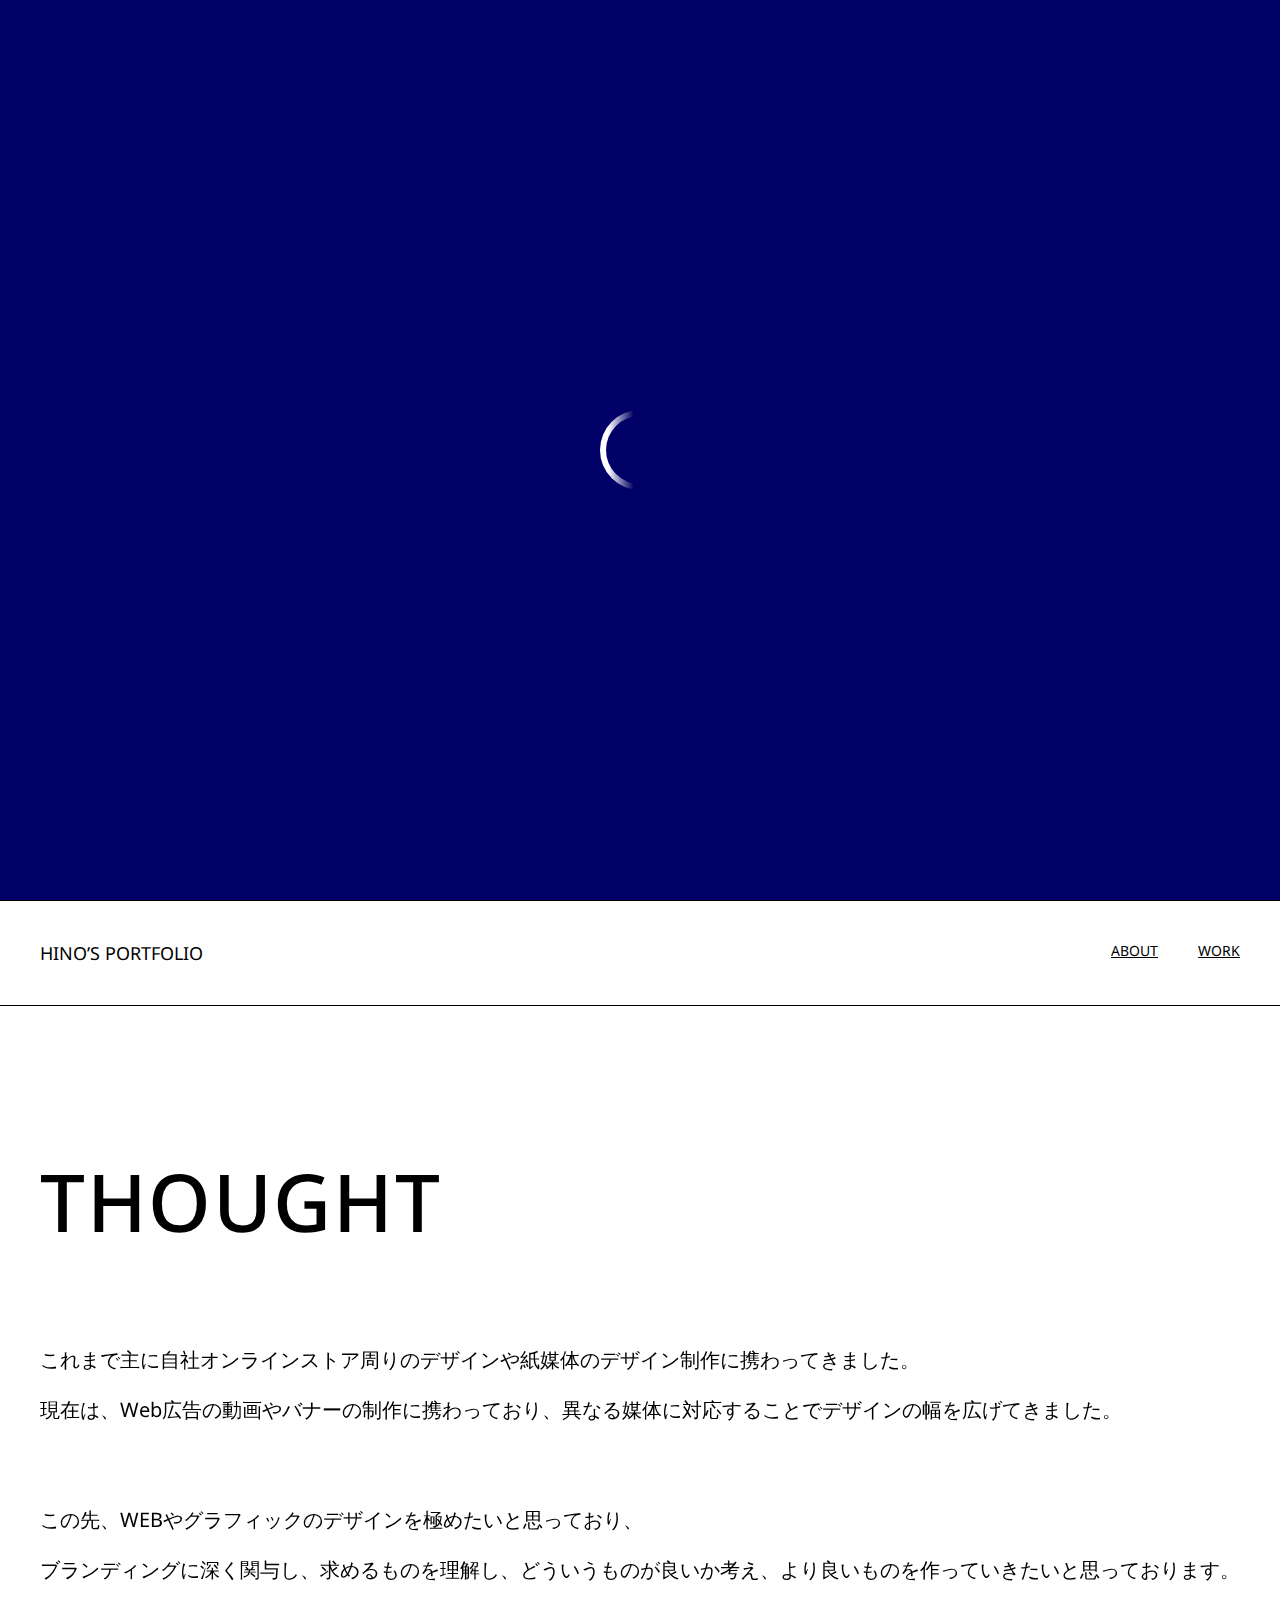
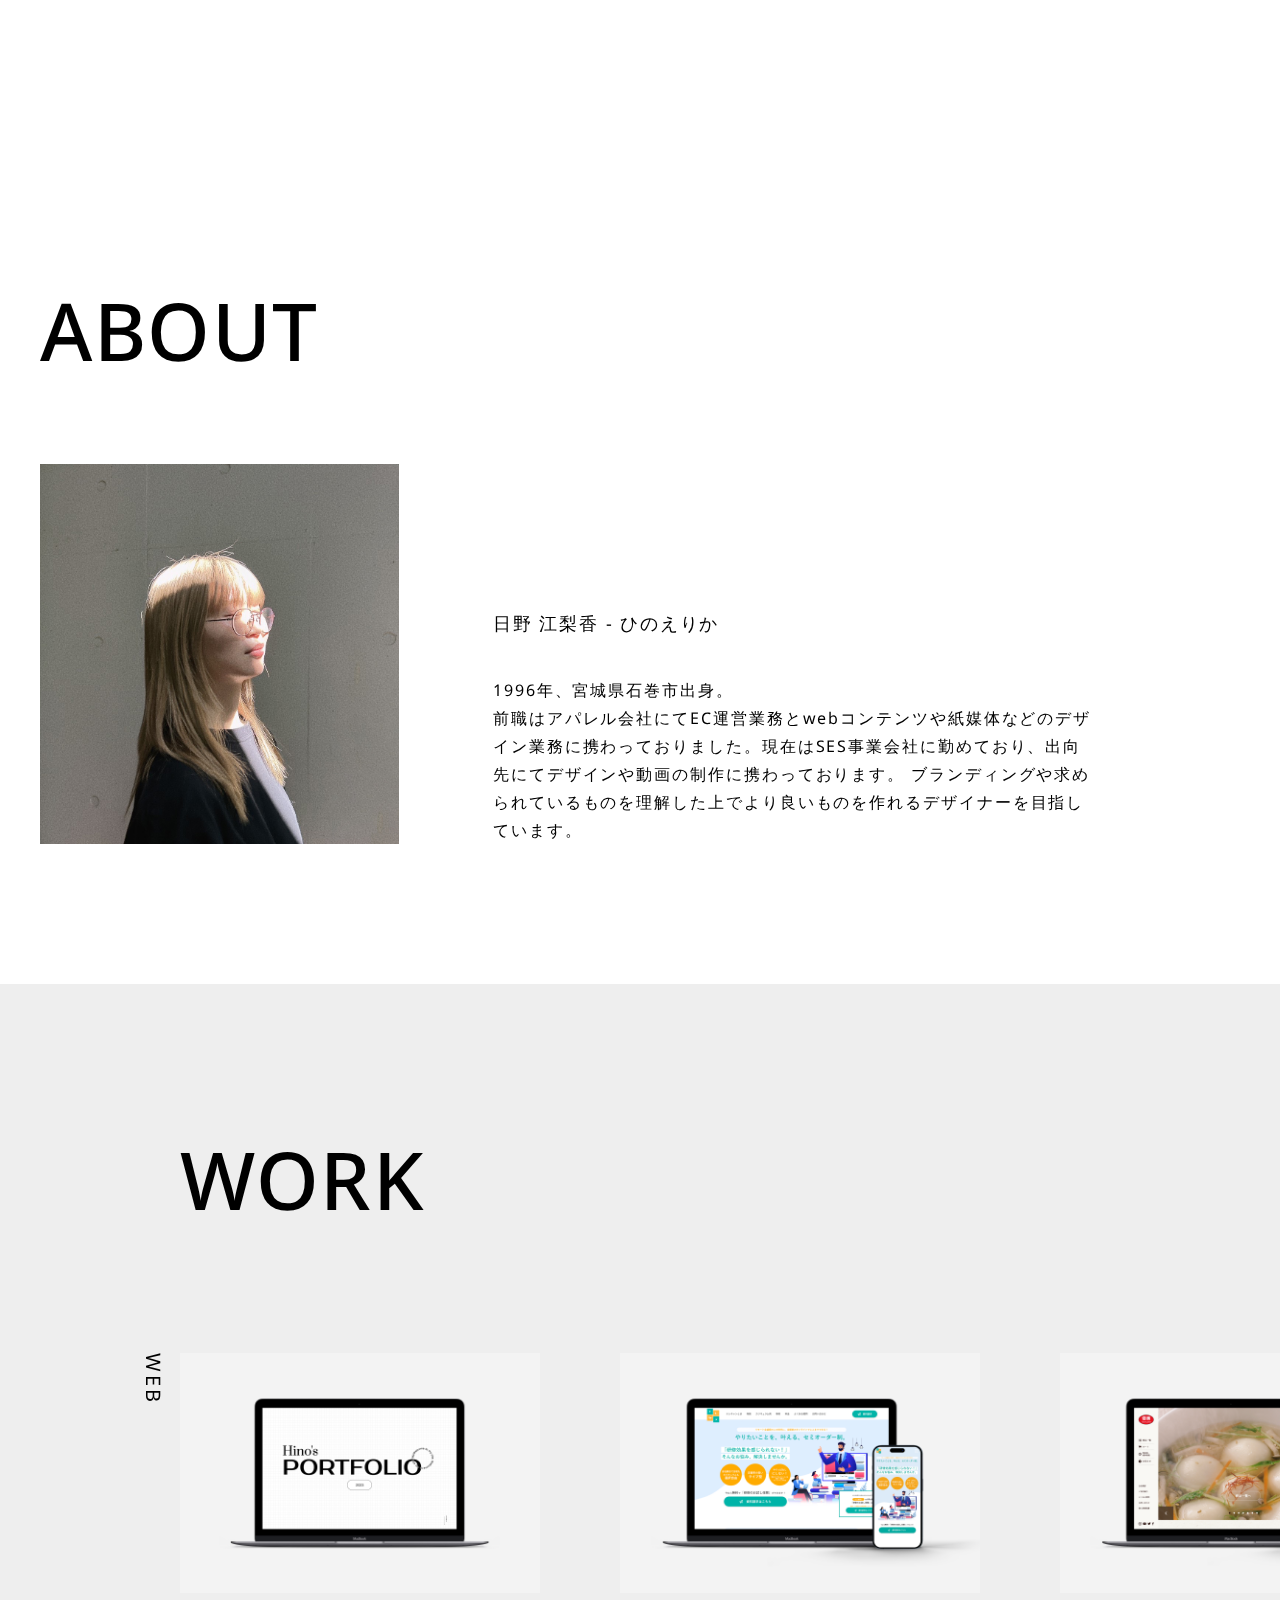
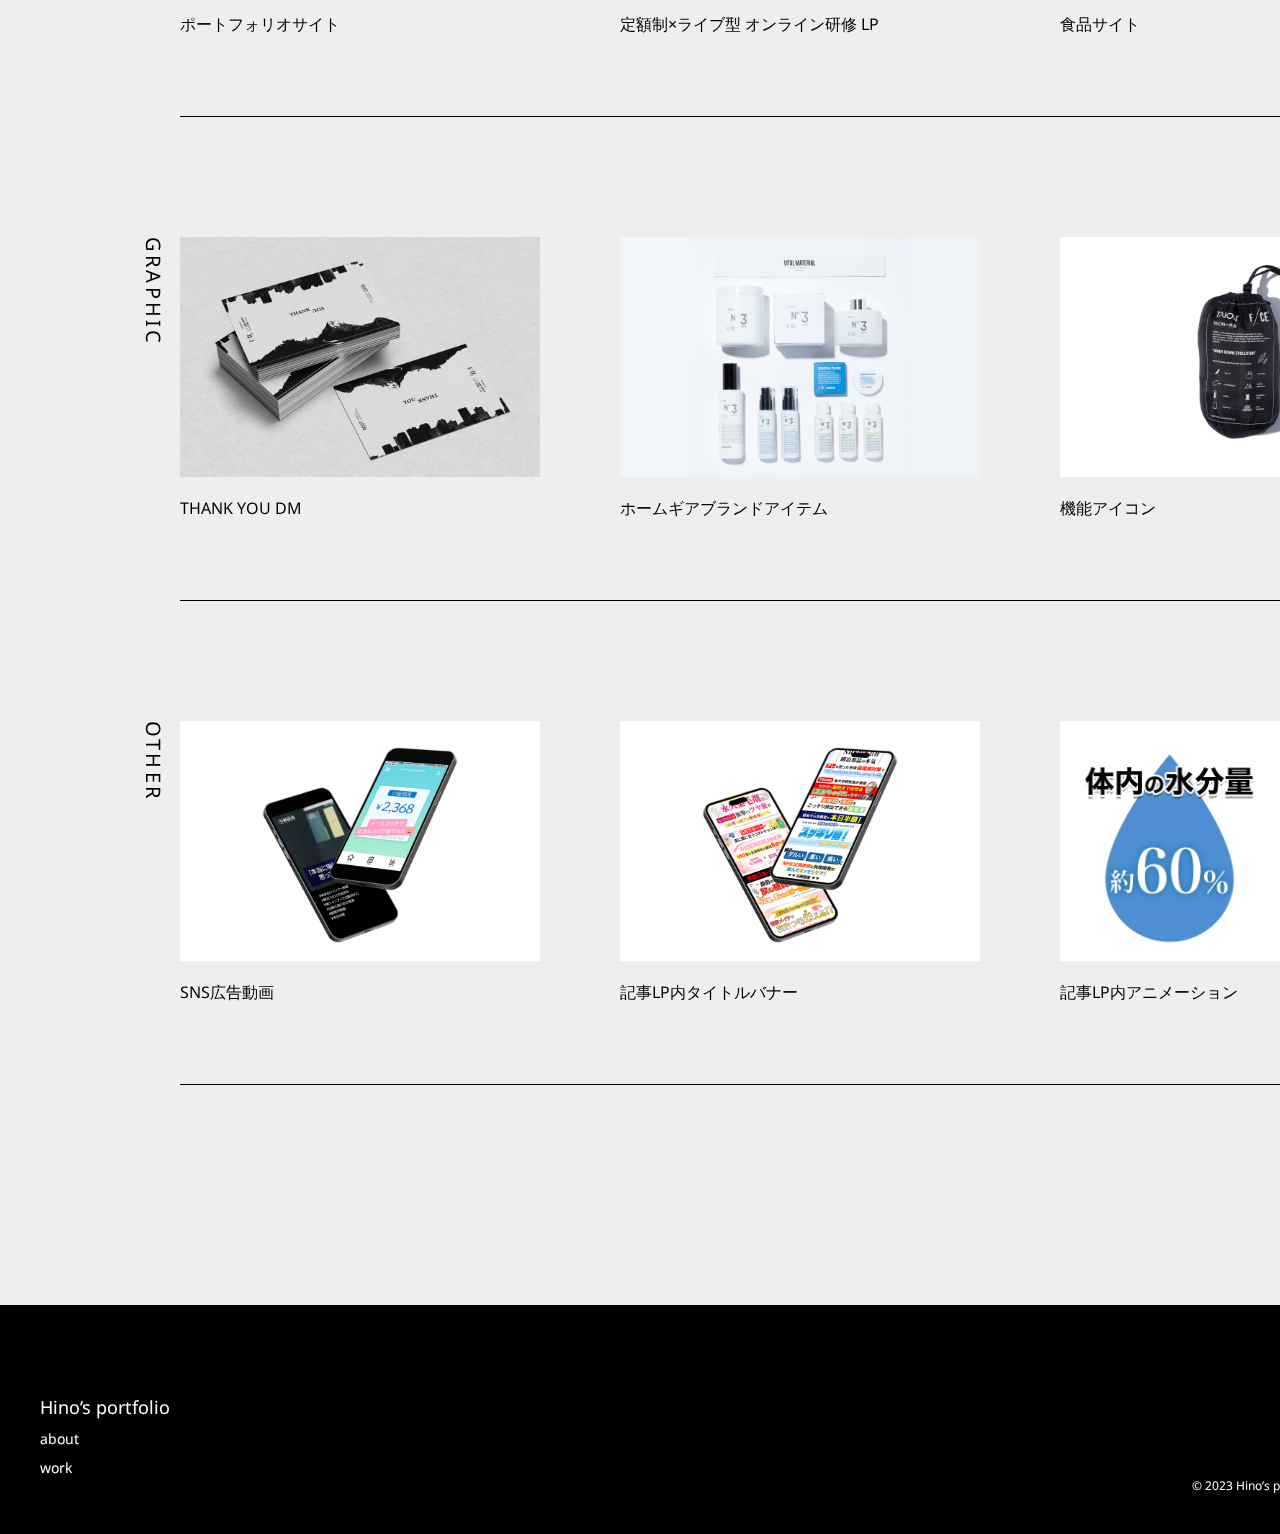
==== commit 5fefe701: "Add files via upload" ====
--- a/index.html
+++ b/index.html
@@ -93,8 +93,9 @@
             <p class="sec-about-txt-name scroll-fade-up">日野 江梨香 - ひのえりか</p>
             <p class="sec-about-txt-detail scroll-fade-up">1996年、宮城県石巻市出身。<br>
             前職はアパレル会社にてEC運営業務とwebコンテンツや紙媒体などのデザイン業務に携わっておりました。現在はSES事業会社に勤めており、出向先にてデザインや動画の制作に携わっております。
-            WEBや紙、動画など様々な媒体やジャンルの制作に携われる環境を目指して転職活動を行なっております。</p>
-            <a class="btn scroll-fade-up" href="./about.html">view more →</a>
+            ブランディングや求められているものを理解した上でより良いものを作れるデザイナーを目指しています。
+          </p>
+            <!-- <a class="btn scroll-fade-up" href="./about.html">view more →</a> -->
           </div>
         </div>
       </div>
@@ -419,7 +420,8 @@
               <div class="modal-content-item-li-text">
                 <p class="modal-content-item-li-text-ttl">SNS広告動画</p>
                 <p class="modal-content-item-li-text-detail">
-                  SNS広告動画を作成しました。<br><br>
+                  SNS広告動画を作成しました。<br>
+                  構成をいただきその流れに沿って動画を作成します。動きなどは指示がある場合もあれば、お任せの時もありテキストのイメージにあった動きを付けます。<br><br>
                   制作時間：4~5時間<br>
                   使用ツール：AfterEffects
                 </p>
@@ -456,7 +458,7 @@
               <p class="modal-content-item-li-text-ttl">記事LP内タイトルバナー</p>
               <p class="modal-content-item-li-text-detail">
                 記事LP内のヘッダーにあたるタイトルバナーを作成しました。<br>
-                複雑なものは依頼者とすり合わせを行い連携をとりながら制作を行います。<br><br>
+                コピーの優先順や目立たせたい要素を確認し、複雑なものは依頼者とすり合わせを行い連携をとりながら制作を行います。<br><br>
                 制作時間：2~4時間<br>
                 使用ツール：Photoshop
               </p>
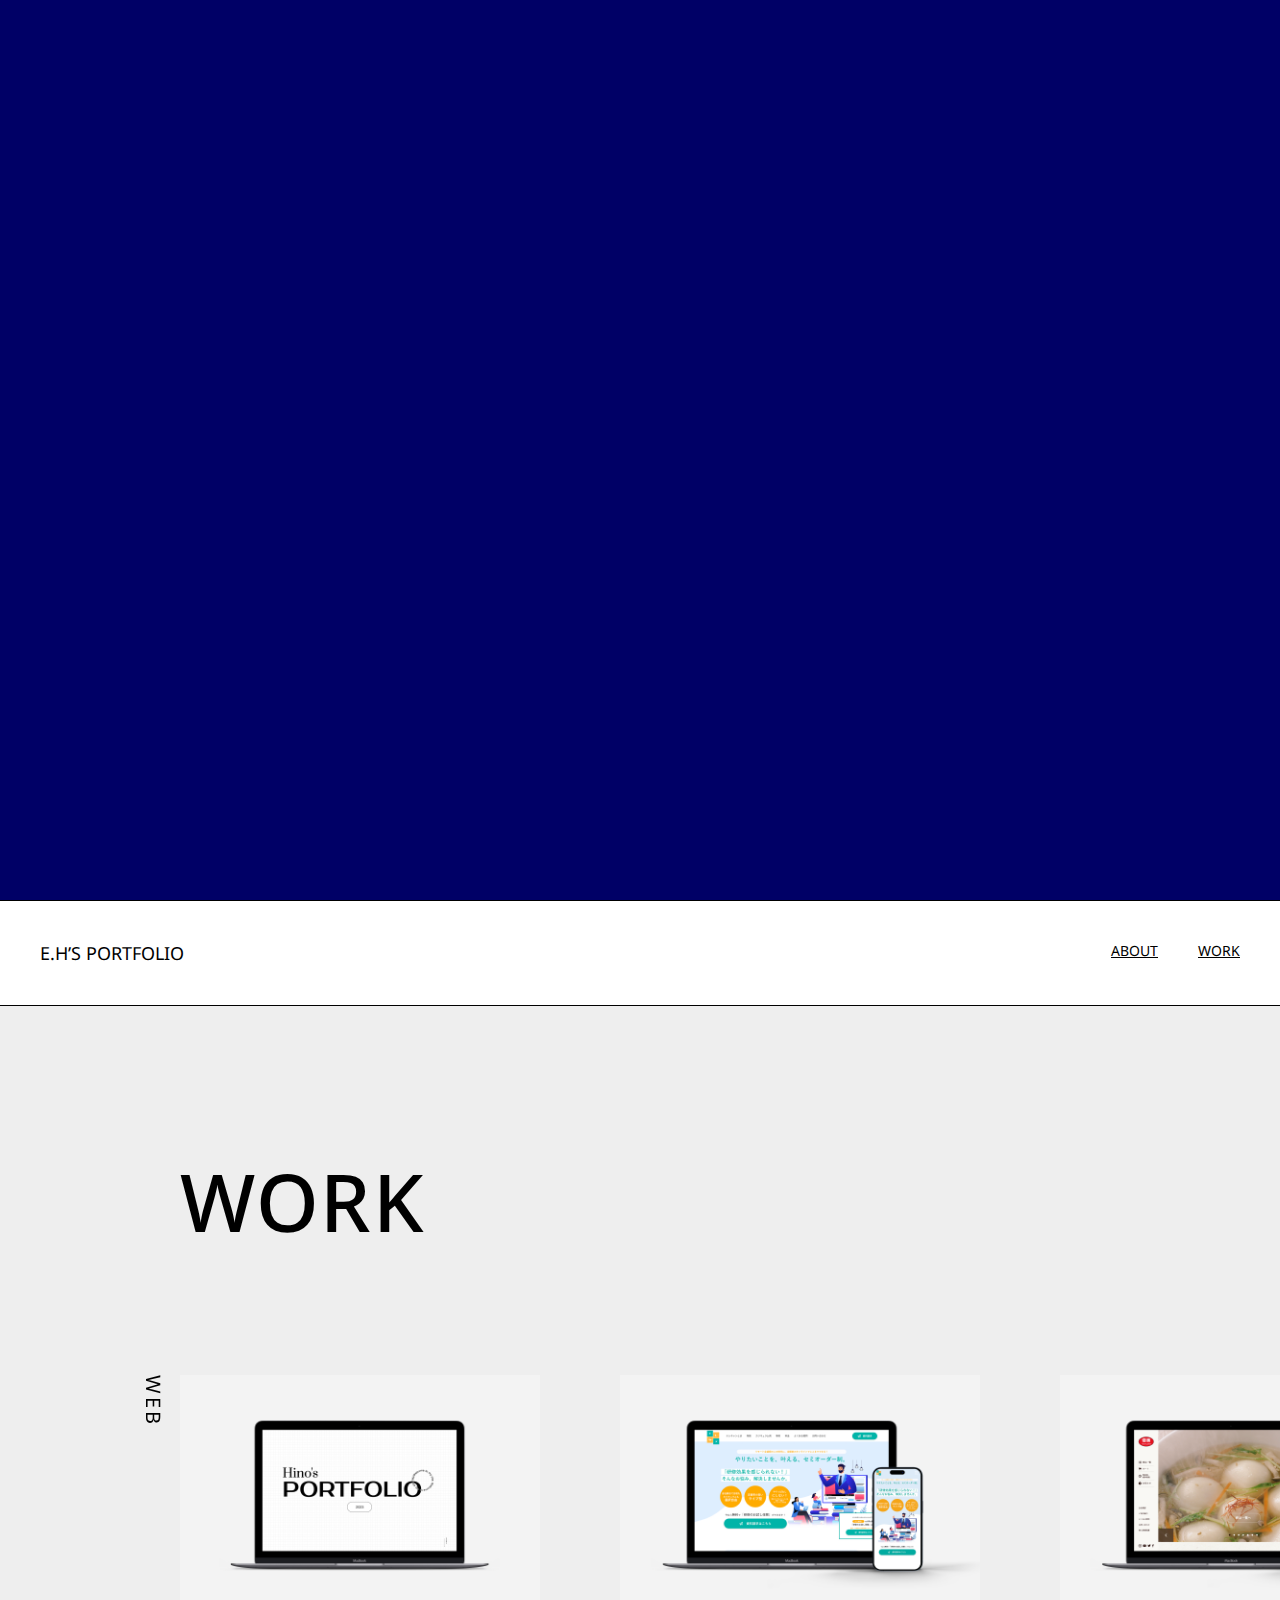
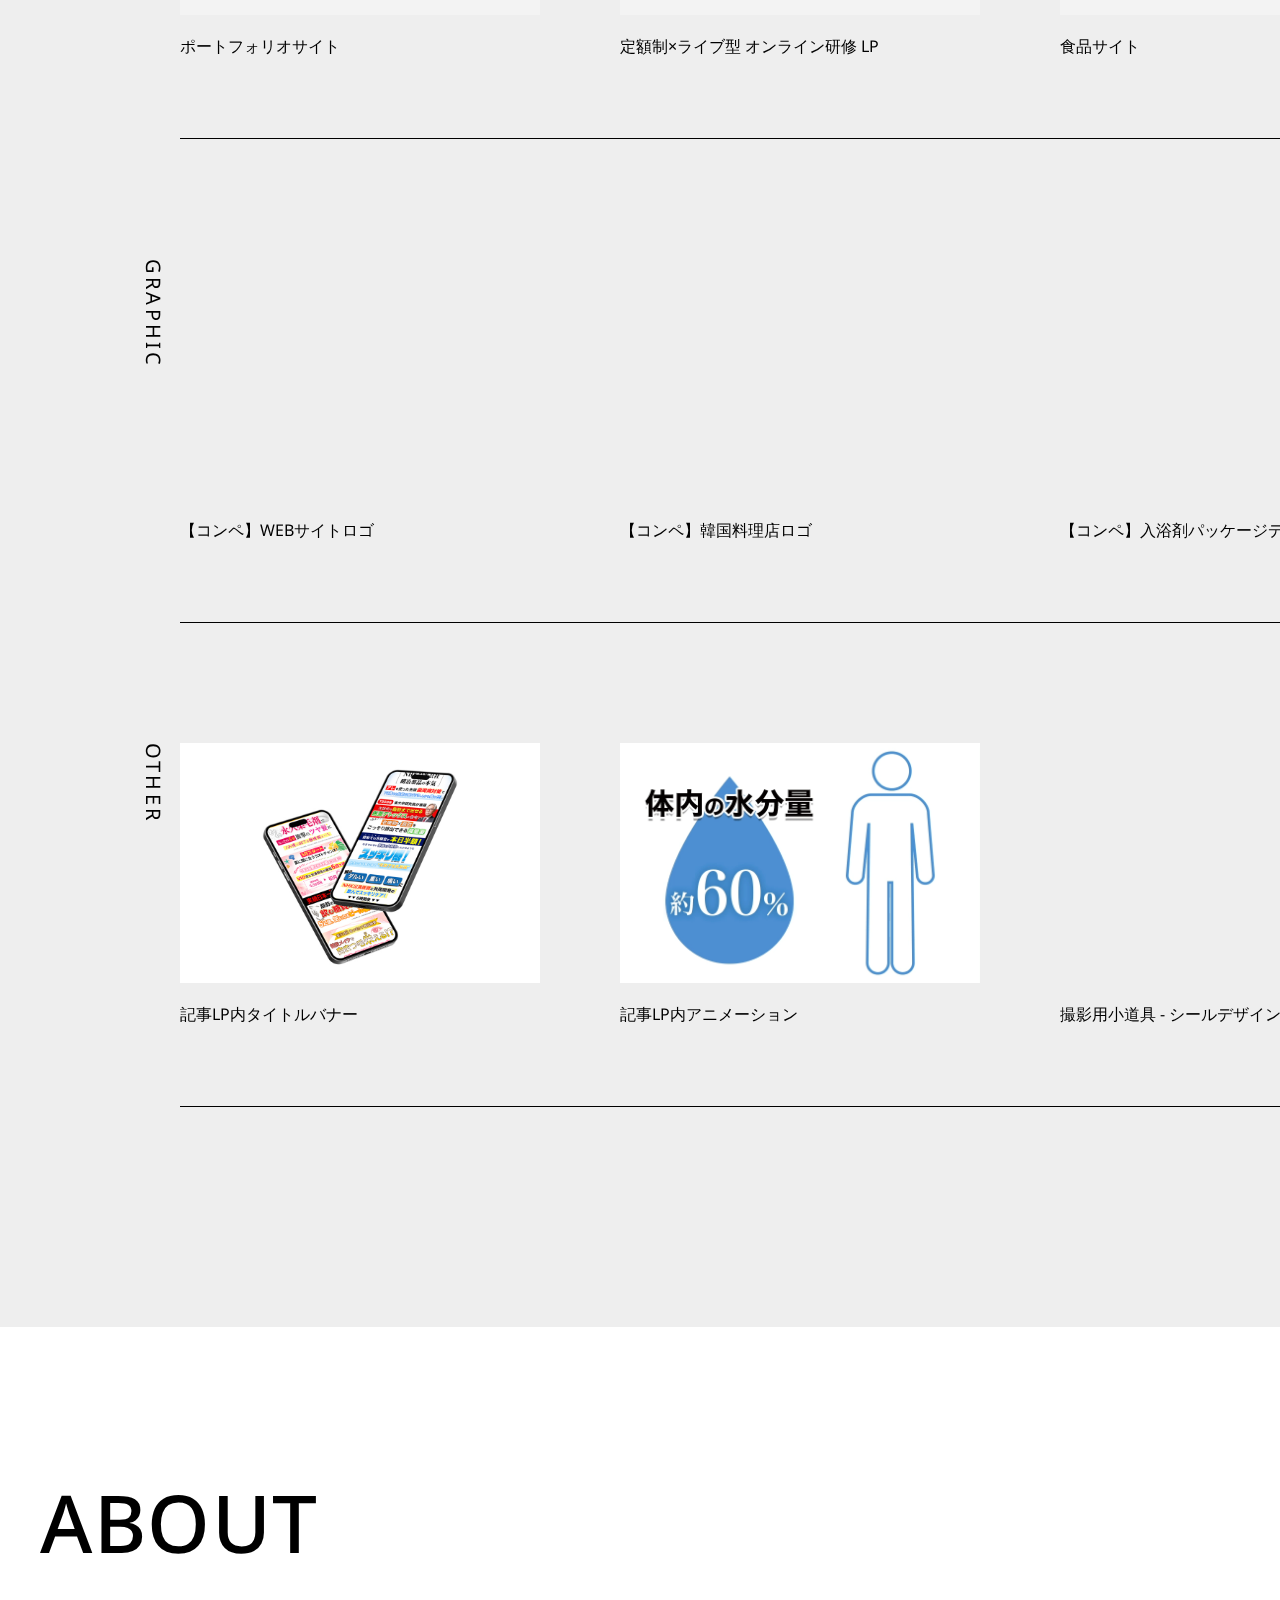
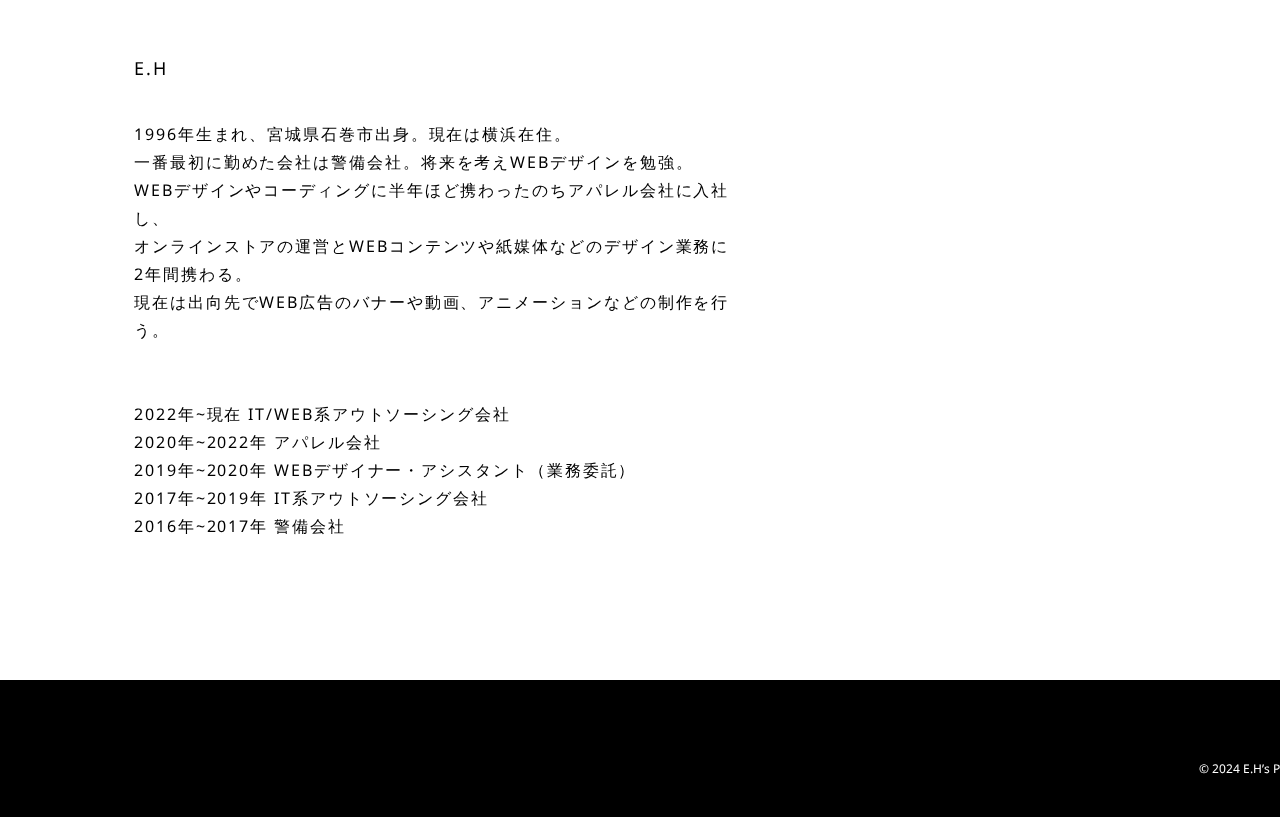
==== commit 818926de: "Add files via upload" ====
--- a/index.html
+++ b/index.html
@@ -5,30 +5,48 @@
 <head>
   <meta charset="UTF-8">
   <meta name="viewport" content="width=device-width, initial-scale=1.0">
-  <meta property="og:title" content="Hino's Portfolio">
-  <meta property="og:description" content="これは日野のポートフォリオサイトです。">
+  <meta property="og:title" content="E.H's Portfolio">
+  <meta property="og:description" content="これはE.Hのポートフォリオサイトです。">
   <meta property="og:image" content="https://erika-hino.github.io/portfolio/assets/images/twcard-image.jpg">
   <meta property="og:url" content="https://erika-hino.github.io/portfolio/">
   <meta property="og:type" content="website">
   <meta property="og:locale" content="ja_JP">
   <meta name="twitter:card" content="summary_large_image" />
-  <meta name="twitter:title" content="Hino's Portfolio" />
-  <meta name="twitter:description" content="これは日野のポートフォリオサイトです。" />
+  <meta name="twitter:title" content="E.H's Portfolio" />
+  <meta name="twitter:description" content="これはE.Hのポートフォリオサイトです。" />
   <meta name="twitter:url" content="https://erika-hino.github.io/portfolio/" />
   <meta name="twitter:image" content="https://erika-hino.github.io/portfolio/assets/images/twcard-image.jpg" />
   <link rel="stylesheet" href="https://cdn.jsdelivr.net/npm/destyle.css@1.0.15/destyle.css" />
   <link rel="preconnect" href="https://fonts.googleapis.com">
   <link rel="preconnect" href="https://fonts.gstatic.com" crossorigin>
-  <link href="https://fonts.googleapis.com/css2?family=Inter&family=Noto+Sans:wght@500&family=Prata&family=Prosto+One&display=swap" rel="stylesheet">
+  <link href="https://fonts.googleapis.com/css2?family=Inter&family=Libre+Barcode+39&family=Neonderthaw&family=Noto+Sans:wght@500&family=Prata&family=Prosto+One&family=Sacramento&display=swap" rel="stylesheet">
   <link rel="stylesheet" href="./assets/css/main.css">
   <title>Hino's Portfolio</title>
 </head>
 
 <body>
 
-<div class="loader-bg">
-  <div class="loader"></div>
-</div>
+  <div class="loader-bg">
+    <div id="loader">
+      <img class="loader-img loader-img-01" src="./assets/images/loading/loading_01.png" alt="">
+      <img class="loader-img loader-img-02" src="./assets/images/loading/loading_02.png" alt="">
+      <img class="loader-img loader-img-03" src="./assets/images/loading/loading_03.png" alt="">
+      <img class="loader-img loader-img-04" src="./assets/images/loading/loading_04.png" alt="">
+      <img class="loader-img loader-img-05" src="./assets/images/loading/loading_05.png" alt="">
+      <img class="loader-img loader-img-06" src="./assets/images/loading/loading_06.png" alt="">
+      <img class="loader-img loader-img-07" src="./assets/images/loading/loading_07.png" alt="">
+      <img class="loader-img loader-img-08" src="./assets/images/loading/loading_08.png" alt="">
+      <img class="loader-img loader-img-09" src="./assets/images/loading/loading_09.png" alt="">
+      <img class="loader-img loader-img-10" src="./assets/images/loading/loading_10.png" alt="">
+      <img class="loader-img loader-img-11" src="./assets/images/loading/loading_11.png" alt="">
+      <img class="loader-img loader-img-12" src="./assets/images/loading/loading_12.png" alt="">
+      <img class="loader-img loader-img-13" src="./assets/images/loading/loading_13.png" alt="">
+      <img class="loader-img loader-img-14" src="./assets/images/loading/loading_14.png" alt="">
+      <img class="loader-img loader-img-15" src="./assets/images/loading/loading_15.png" alt="">
+      <img class="loader-img loader-img-16" src="./assets/images/loading/loading_16.png" alt="">
+      <img class="loader-img loader-img-17" src="./assets/images/loading/loading_17.png" alt="">
+    </div>
+  </div>
 
   <header class="site-header">
     <!-- 他のヘッダーコンテンツがここに入ります -->
@@ -36,9 +54,9 @@
 
   <div class="main-visual">
     <div class="main-title">
-      <h1 class="main-title-top">Hino's</h1>
-      <h1 class="main-title-center">Port<span class="br"></span>folio</h1>
-      <div class="main-title-bottom"><p>2023</p></div>
+      <h1 class="main-title-top">Hino<span>'</span>s</h1>
+      <h1 class="main-title-center">Portfolio</h1>
+      <div class="main-title-bottom"><p>2024</p></div>
       <div class="main-title-right">
         <svg viewBox="0 0 100 100">
           <path d="M 0,50 a 50,50 0 1,1 0,1 z" id="circle" />
@@ -62,14 +80,14 @@
     <!-- メインコンテンツがここに入ります -->
     <nav class="main-nav scroll-fade-up">
       <!-- ナビゲーションメニューがここに入ります -->
-      <p class="site-name"><a href="./index.html">Hino’s portfolio</a></p>
+      <p class="site-name"><a href="./index.html">E.H’s PORTFOLIO</a></p>
       <ul class="site-menu">
         <li class="site-menu-li"><a href="#about">about</a></li>
         <li class="site-menu-li"><a href="#work">work</a></li>
       </ul>
     </nav>
 
-    <section class="sec sec-top">
+    <!-- <section class="sec sec-top">
       <h1 class="sec-ttl scroll-fade-up">thought</h1>
       <div class="sec-top-txt">
         <p class="scroll-fade-up">
@@ -81,25 +99,7 @@
           ブランディングに深く関与し、求めるものを理解し、どういうものが良いか考え、より良いものを作っていきたいと思っております。<br>
         </p>
       </div>
-    </section>
-
-    <!-- about -->
-    <section id="about" class="sec sec-about">
-      <div class="sec-about-inner">
-        <h1 class="sec-ttl scroll-fade-up">ABOUT</h1>
-        <div class="sec-about-content">
-          <p class="sec-about-img scroll-fade-up"><img src="./assets/images/icon.jpg" alt=""></p>
-          <div class="sec-about-txt">
-            <p class="sec-about-txt-name scroll-fade-up">日野 江梨香 - ひのえりか</p>
-            <p class="sec-about-txt-detail scroll-fade-up">1996年、宮城県石巻市出身。<br>
-            前職はアパレル会社にてEC運営業務とwebコンテンツや紙媒体などのデザイン業務に携わっておりました。現在はSES事業会社に勤めており、出向先にてデザインや動画の制作に携わっております。
-            ブランディングや求められているものを理解した上でより良いものを作れるデザイナーを目指しています。
-          </p>
-            <!-- <a class="btn scroll-fade-up" href="./about.html">view more →</a> -->
-          </div>
-        </div>
-      </div>
-    </section>
+    </section> -->
 
     <!-- work -->
     <section id="work" class="sec sec-work">
@@ -145,9 +145,37 @@
           <div class="sec-work-slider">
             <ul class="sec-work-slider-item">
               <li class="sec-work-slider-item-li modal-open modal-open-graph">
+                <p class="sec-work-slider-item-li-img scroll-fade-up"><img src="./assets/images/graph_05.jpg" alt=""></p>
+                <div class="sec-work-slider-item-li-detail scroll-fade-up">
+                  <p class="sec-work-slider-item-li-detail-ttl">【コンペ】WEBサイトロゴ</p>
+                  <!-- <p class="sec-work-slider-item-li-detail-txt">説明が入ります説明が入ります説明が入ります説明が入ります説明が入ります</p> -->
+                </div>
+              </li>
+              <li class="sec-work-slider-item-li modal-open modal-open-graph">
+                <p class="sec-work-slider-item-li-img scroll-fade-up"><img src="./assets/images/graph_06.jpg" alt=""></p>
+                <div class="sec-work-slider-item-li-detail scroll-fade-up">
+                  <p class="sec-work-slider-item-li-detail-ttl">【コンペ】韓国料理店ロゴ</p>
+                  <!-- <p class="sec-work-slider-item-li-detail-txt">説明が入ります説明が入ります説明が入ります説明が入ります説明が入ります</p> -->
+                </div>
+              </li>
+              <li class="sec-work-slider-item-li modal-open modal-open-graph">
+                <p class="sec-work-slider-item-li-img scroll-fade-up"><img src="./assets/images/graph_07.jpg" alt=""></p>
+                <div class="sec-work-slider-item-li-detail scroll-fade-up">
+                  <p class="sec-work-slider-item-li-detail-ttl">【コンペ】入浴剤パッケージデザイン</p>
+                  <!-- <p class="sec-work-slider-item-li-detail-txt">説明が入ります説明が入ります説明が入ります説明が入ります説明が入ります</p> -->
+                </div>
+              </li>
+              <li class="sec-work-slider-item-li modal-open modal-open-graph">
                 <p class="sec-work-slider-item-li-img scroll-fade-up"><img src="./assets/images/graph_01.jpg" alt=""></p>
                 <div class="sec-work-slider-item-li-detail scroll-fade-up">
-                  <p class="sec-work-slider-item-li-detail-ttl">THANK YOU DM</p>
+                  <p class="sec-work-slider-item-li-detail-ttl">ダイレクトメール</p>
+                  <!-- <p class="sec-work-slider-item-li-detail-txt">説明が入ります説明が入ります説明が入ります説明が入ります説明が入ります</p> -->
+                </div>
+              </li>
+              <li class="sec-work-slider-item-li modal-open modal-open-graph">
+                <p class="sec-work-slider-item-li-img scroll-fade-up"><img src="./assets/images/graph_04.jpg" alt=""></p>
+                <div class="sec-work-slider-item-li-detail scroll-fade-up">
+                  <p class="sec-work-slider-item-li-detail-ttl">機能アイコン</p>
                   <!-- <p class="sec-work-slider-item-li-detail-txt">説明が入ります説明が入ります説明が入ります説明が入ります説明が入ります</p> -->
                 </div>
               </li>
@@ -155,20 +183,6 @@
                 <p class="sec-work-slider-item-li-img scroll-fade-up"><img src="./assets/images/graph_02-1.jpg" alt=""></p>
                 <div class="sec-work-slider-item-li-detail scroll-fade-up">
                   <p class="sec-work-slider-item-li-detail-ttl">ホームギアブランドアイテム</p>
-                  <!-- <p class="sec-work-slider-item-li-detail-txt">説明が入ります説明が入ります説明が入ります説明が入ります説明が入ります</p> -->
-                </div>
-              </li>
-              <li class="sec-work-slider-item-li modal-open modal-open-graph">
-                <p class="sec-work-slider-item-li-img scroll-fade-up"><img src="./assets/images/graph_04-1.jpg" alt=""></p>
-                <div class="sec-work-slider-item-li-detail scroll-fade-up">
-                  <p class="sec-work-slider-item-li-detail-ttl">機能アイコン</p>
-                  <!-- <p class="sec-work-slider-item-li-detail-txt">説明が入ります説明が入ります説明が入ります説明が入ります説明が入ります</p> -->
-                </div>
-              </li>
-              <li class="sec-work-slider-item-li modal-open modal-open-graph">
-                <p class="sec-work-slider-item-li-img scroll-fade-up"><img src="./assets/images/graph_03-1.jpg" alt=""></p>
-                <div class="sec-work-slider-item-li-detail scroll-fade-up">
-                  <p class="sec-work-slider-item-li-detail-ttl">POPUPポスター</p>
                   <!-- <p class="sec-work-slider-item-li-detail-txt">説明が入ります説明が入ります説明が入ります説明が入ります説明が入ります</p> -->
                 </div>
               </li>
@@ -180,12 +194,6 @@
           <div class="sec-work-slider">
             <ul class="sec-work-slider-item">
               <li class="sec-work-slider-item-li modal-open modal-open-other">
-                <p class="sec-work-slider-item-li-img scroll-fade-up"><img src="./assets/images/movie_01.jpg" alt=""></p>
-                <div class="sec-work-slider-item-li-detail scroll-fade-up">
-                  <p class="sec-work-slider-item-li-detail-ttl">SNS広告動画</p>
-                </div>
-              </li>
-              <li class="sec-work-slider-item-li modal-open modal-open-other">
                 <p class="sec-work-slider-item-li-img scroll-fade-up"><img src="./assets/images/title_01.jpg" alt=""></p>
                 <div class="sec-work-slider-item-li-detail scroll-fade-up">
                   <p class="sec-work-slider-item-li-detail-ttl">記事LP内タイトルバナー</p>
@@ -197,8 +205,45 @@
                   <p class="sec-work-slider-item-li-detail-ttl">記事LP内アニメーション</p>
                 </div>
               </li>
+              <li class="sec-work-slider-item-li modal-open modal-open-other">
+                <p class="sec-work-slider-item-li-img scroll-fade-up"><img src="./assets/images/other_01.jpg" alt=""></p>
+                <div class="sec-work-slider-item-li-detail scroll-fade-up">
+                  <p class="sec-work-slider-item-li-detail-ttl">撮影用小道具 - シールデザイン</p>
+                </div>
+              </li>
             </ul>
           </div>
+        </div>
+      </div>
+    </section>
+
+    <!-- about -->
+    <section id="about" class="sec sec-about">
+      <div class="sec-about-inner">
+        <h1 class="sec-ttl scroll-fade-up">ABOUT</h1>
+        <div class="sec-about-content">
+          <p class="sec-about-img scroll-fade-up"><img src="./assets/images/me.png" alt=""></p>
+          <div class="sec-about-txt">
+            <p class="sec-about-txt-name scroll-fade-up">E.H</p>
+            <p class="sec-about-txt-detail scroll-fade-up">
+              <span>1996年生まれ、宮城県石巻市出身。現在は横浜在住。</span><br>
+
+              <span>一番最初に勤めた会社は警備会社。将来を考えWEBデザインを勉強。</span><br>
+              <span>WEBデザインやコーディングに半年ほど携わったのちアパレル会社に入社し、</span><br>
+              <span>オンラインストアの運営とWEBコンテンツや紙媒体などのデザイン業務に2年間携わる。</span><br>
+              <span>現在は出向先でWEB広告のバナーや動画、アニメーションなどの制作を行う。</span><br>
+              <br>
+              <br>
+              2022年~現在 IT/WEB系アウトソーシング会社<br>
+              2020年~2022年 アパレル会社<br>
+              2019年~2020年 WEBデザイナー・アシスタント（業務委託）<br>
+              2017年~2019年 IT系アウトソーシング会社<br>
+              2016年~2017年 警備会社<br>
+            </p>
+            <!-- <a class="btn scroll-fade-up" href="./about.html">view more →</a> -->
+          </div>
+          <!-- <img class="sec-about-cat sec-about-cat-01 scroll-fade-up" src="./assets/images/loading/loading_09.png" alt="">
+          <img class="sec-about-cat sec-about-cat-02 scroll-fade-up" src="./assets/images/loading/loading_02.png" alt=""> -->
         </div>
       </div>
     </section>
@@ -240,7 +285,8 @@
               <div class="modal-content-item-li-text">
                 <p class="modal-content-item-li-text-ttl">定額制×ライブ型 オンライン研修 LP</p>
                 <p class="modal-content-item-li-text-detail">
-                  オンライン研修のLPデザインを作成しました。<br><br>
+                  企業様が行うサービスのライティングページのPCとSPのデザイン制作を担当しました。
+                  <br><br>
                   制作時期：2021年<br>
                   制作期間：2週間<br>
                   使用ツール：AdobeXD<br>
@@ -259,15 +305,21 @@
         <ul class="modal-content-item">
           <li class="modal-content-item-li">
             <div class="modal-content-item-li-inner">
-              <p class="modal-content-item-li-img"><img src="./assets/images/web_03-2.jpg" alt=""></p>
+              <p class="modal-content-item-li-img">
+                <img src="./assets/images/web_03.jpg" alt="">
+                <img src="./assets/images/web_03_01.jpg" alt="">
+                <img src="./assets/images/web_03_01.jpg" alt="">
+                <img src="./assets/images/web_03_02.jpg" alt="">
+              </p>
               <div class="modal-content-item-li-text">
                 <p class="modal-content-item-li-text-ttl">食品サイト</p>
                 <p class="modal-content-item-li-text-detail">
-                  食品会社のコーポレートサイト兼オンラインショップのPC/SP（33画面）のデザインを担当しました。<br><br>
+                  食品会社のコーポレートサイト兼オンラインショップのPC/SP（33画面）のデザインを担当しました。<br>
+                  先輩デザイナーにFBをいただきつつ、制作を行いました。<br><br>
                   制作時期：2019年12月<br>
                   制作期間：およそ1ヶ月<br>
                   使用ツール：Adobe XD <br><br>
-                  <a href="https://tsukuzen.co.jp/">https://tsukuzen.co.jp/</a>
+                  <a target="_blank" href="https://tsukuzen.co.jp/">https://tsukuzen.co.jp/</a>
                 </p>
               </div>
             </div>
@@ -291,7 +343,7 @@
                     制作時期：2020年1月<br>
                     制作期間：1週間〜2週間<br>
                     使用ツール：Adobe XD <br><br>
-                    <a href="https://localgood.or.jp/">https://localgood.or.jp/</a>
+                    <a target="_blank" href="https://localgood.or.jp/">https://localgood.or.jp/</a>
                   </p>
               </div>
             </div>
@@ -308,24 +360,205 @@
         <ul class="modal-content-item">
           <li class="modal-content-item-li">
             <div class="modal-content-item-li-inner">
+              <p class="modal-content-item-li-img">
+                <img src="./assets/images/graph_05.jpg" alt="">
+                <img src="./assets/images/graph_05_01.jpg" alt="">
+              </p>
+              <div class="modal-content-item-li-text">
+                <p class="modal-content-item-li-text-ttl">【コンペ】WEBサイトロゴ</p>
+                <p class="modal-content-item-li-text-detail">
+                  カネとホンネ調査研究所が運営するWebサイトのロゴデザインの募集。
+                  働く世代の日常的な懐事情や、人生の節目における金勘定を、その本音とともに調査し、広く世の中に提供。
+                  <br><br>
+                  - ターゲット<br>
+                  働く世代<br>
+                  日常や節目のお金に興味のある人<br>
+                  30代〜40代
+                  <br><br>
+                  -目的<br>
+                  ロゴリニューアルに伴う新規ロゴデザイン募集
+                  <br><br>
+                  - 使用用途<br>
+                  WEBサイト
+                  <br><br>
+                  - デザイン<br>
+                  「本音は口から」と「お金」を掛け合わせ、口からお金（本音）がでいるデザインを作成しました。薄ピンクをベースにしたものは馴染みやすさを意識し、派手な赤い唇が目立つデザインでは厳しいホンネを表しました。
+                  <br><br>
+                  - 制作範囲・期間<br>
+                  4~5時間
+                  <br><br>
+                  - 使用ツール<br>
+                  Illustrator
+                </p>
+              </div>
+            </div>
+            <button class="modal-close">×</button>
+          </li>
+        </ul>
+      </div>
+    </div>
+    <!-- GRAPHIC_02 -->
+    <div class="modal modal-graph">
+      <div class="modal-bg"></div>
+      <div class="modal-content">
+        <ul class="modal-content-item">
+          <li class="modal-content-item-li">
+            <div class="modal-content-item-li-inner">
+              <p class="modal-content-item-li-img">
+                <img src="./assets/images/graph_06.jpg" alt="">
+                <img src="./assets/images/graph_06_01.jpg" alt="">
+                <img src="./assets/images/graph_06_02.jpg" alt="">
+              </p>
+              <div class="modal-content-item-li-text">
+                <p class="modal-content-item-li-text-ttl">【コンペ】韓国料理店ロゴ</p>
+                <p class="modal-content-item-li-text-detail">
+                  「お米と韓食」をコンセプトにした韓国料理店。<br>
+                  若い年層に受けるようあしらいを意識して作成しました。
+                  <br><br>
+                  - ターゲット<br>
+                  若年層
+                  韓国好き
+                  <br><br>
+                  - 目的<br>
+                  パルコに新店舗オープンのための新しいロゴをデザイン
+                  <br><br>
+                  - 情報設計（構成や視線誘導など）<br>
+                  ご飯とお箸に湯気と要素を少なくシンプルな構成にしました。
+                  韓国語で韓国の料理店だと一目でわかると思ったので、日本語の店名は小さめに配置。
+                  全体的に丸みのある形にして柔らかさや親しみやすさを感じてもらい、入店のハードルを下げ、韓国好きな若い年層に受けるようにしました。
+                  <br><br>
+                  - デザイン<br>
+                  日本人ならひと目見てお米と分かる、お椀に盛られたお米をベースに、雲のような湯気をつけ出来立てを表現しました。雲は韓国インテリアでよく見られる雲のライトをオマージュしました。
+                  お店に入りやすい雰囲気を出したく、丸いフォルムで可愛らしさや親しみやすさを出し若い年層ウケのいいデザインを意識しました。
+                  <br><br>
+                  - 制作範囲・期間<br>
+                  4~5時間
+                  <br><br>
+                  - 使用ツール<br>
+                  Illustrator
+                </p>
+              </div>
+            </div>
+            <button class="modal-close">×</button>
+          </li>
+        </ul>
+      </div>
+    </div>
+    <!-- GRAPHIC_03 -->
+    <div class="modal modal-graph">
+      <div class="modal-bg"></div>
+      <div class="modal-content">
+        <ul class="modal-content-item">
+          <li class="modal-content-item-li">
+            <div class="modal-content-item-li-inner">
+              <p class="modal-content-item-li-img">
+                <img src="./assets/images/graph_07.jpg" alt="">
+              </p>
+              <div class="modal-content-item-li-text">
+                <p class="modal-content-item-li-text-ttl">【コンペ】入浴剤パッケージデザイン</p>
+                <p class="modal-content-item-li-text-detail">
+                  「忙しいライフスタイルで疲労が溜まっている方へ至福のひとときを提供」をターゲットにした、
+                  入浴剤の新商品開発に伴うパッケージのデザイン。
+                  <br><br>
+                  - ターゲット<br>
+                  忙しいライフスタイルを持つ方、睡眠の質が悪い方、疲れが溜まっている方
+                  ターゲットの指定がなかったため、20代〜30代をターゲットとし作成させていただきました。
+                  <br><br>
+                  - 目的<br>
+                  新商品の開発に伴いパッケージデザインの募集
+                  <br><br>
+                  - 情報設計（構成や視線誘導など）<br>
+                  20代~30代までをターゲットとし、目につきやすい明るい色味を使用しカジュアルめなデザインで手に取りやすさを意識しました。フォントを3種類使用し、和や伝統感を出しつつ親しみやすさを表しました。
+                  <br><br>
+                  - デザイン<br>
+                  クライアントが漢方のようなデザインをイメージしていたので、漢方のようなデザインでありながら若者向けに雑貨風なテイストも取り入れつつデザインしました。
+                  全体的に明朝体を使用し漢方らしい和や伝統感を出しつつ、上部の帯では手書きもじを使用することで親しみやすさを表しました。「暖」の文字では筆文字を使用することでインパクトを持たせつつ暖かさを力強く表現しました。
+                  また、色に関しても、"赤"は元気や気分を高揚させたりするなどの効果があると言われており、"緑"は自然を連想させ安心と快適さを感じさせるため、色展開が出来るように考えました。
+                  <br><br>
+                  - 制作範囲・期間<br>
+                  1日
+                  <br><br>
+                  - 使用ツール<br>
+                  Illustrator
+                </p>
+              </div>
+            </div>
+            <button class="modal-close">×</button>
+          </li>
+        </ul>
+      </div>
+    </div>
+    <!-- GRAPHIC_04 -->
+    <div class="modal modal-graph">
+      <div class="modal-bg"></div>
+      <div class="modal-content">
+        <ul class="modal-content-item">
+          <li class="modal-content-item-li">
+            <div class="modal-content-item-li-inner">
               <p class="modal-content-item-li-img"><img src="./assets/images/graph_01.jpg" alt=""></p>
               <div class="modal-content-item-li-text">
-                <p class="modal-content-item-li-text-ttl">THANK YOU DM</p>
-                <p class="modal-content-item-li-text-detail">
-                  アパレル会社様の店舗に置くTHANK YOU DMを作成しました。<br>
-                  アウトドアでもタウンユースでも使用できる機能的かつ高品質なアイテムを取り扱ったブランドを街と山で表し、イラスト部分は写真素材をイラスト風に加工しシックな印象のデザインにしました。<br><br>
-                  制作時期：2022年8月<br>
-                  制作期間：2週間<br>
-                  使用ツール：Illustrator
-                </p>
-              </div>
-            </div>
-            <button class="modal-close">×</button>
-          </li>
-        </ul>
-      </div>
-    </div>
-    <!-- GRAPHIC_02 -->
+                <p class="modal-content-item-li-text-ttl">ダイレクトメール</p>
+                <p class="modal-content-item-li-text-detail">
+                  - ターゲット<br>
+                  アウトドアやタウンユースでの利用を目的としブランドを好んでいる顧客
+                  <br><br>
+                  - 目的
+                  顧客へ向けたダイレクトメールのリニューアルデザイン
+                  <br><br>
+                  - 情報設計（構成や視線誘導など）<br>
+                  ダイレクトメールを手に取った時、壁に飾った時、上下左右どこからでも認識できるレイアウトにしました。
+                  <br><br>
+                  - デザイン<br>
+                  イラストをモノクロにしシックでシンプルなデザインを意識し作成しました。
+                  機能面が高くアウトドアでもタウンウースでも活躍できるプロダクトを展開しているブランドであることを伝えたく、イラストを使用することで　それらを表現しました。また、向かい合うように山と街を配置しているので上下どちらでも見るて、どちらで見るかでイラストが変わる、ユーモアも含めました。
+                  <br><br>
+                  - 制作範囲・期間<br>
+                  1~2週間
+                  <br><br>
+                  - 使用ツール<br>
+                  Illustrator
+                </p>
+              </div>
+            </div>
+            <button class="modal-close">×</button>
+          </li>
+        </ul>
+      </div>
+    </div>
+    <!-- GRAPHIC_05 -->
+    <div class="modal modal-graph">
+      <div class="modal-bg"></div>
+      <div class="modal-content">
+        <ul class="modal-content-item">
+          <li class="modal-content-item-li">
+            <div class="modal-content-item-li-inner">
+              <p class="modal-content-item-li-img">
+                <img src="./assets/images/graph_04.jpg" alt="">
+                <img src="./assets/images/graph_04-3.jpg" alt="">
+              </p>
+              <div class="modal-content-item-li-text">
+                <p class="modal-content-item-li-text-ttl">機能アイコン</p>
+                <p class="modal-content-item-li-text-detail">
+                  - 目的<br>
+                  衣類タグに記載する、機能を表したアイコン
+                  <br><br>
+                  - デザイン<br>
+                  シンプルで尚且つわかりやすいアイコンを作成。使用される際は小さくなるため、ごちゃつかない・要素が増えないことにも気をつけました。
+                  <br><br>
+                  - 制作時期<br>
+                  2021年夏
+                  <br><br>
+                  - 使用ツール<br>
+                  Illustrator
+                </p>
+              </div>
+            </div>
+            <button class="modal-close">×</button>
+          </li>
+        </ul>
+      </div>
+    </div>
+    <!-- GRAPHIC_06 -->
     <div class="modal modal-graph">
       <div class="modal-bg"></div>
       <div class="modal-content">
@@ -339,8 +572,9 @@
               <div class="modal-content-item-li-text">
                 <p class="modal-content-item-li-text-ttl">ホームギアブランドアイテム</p>
                 <p class="modal-content-item-li-text-detail">
-                  自社ブランドとして登場した初のホームギアブランドのパッケージデザインのデザインを担当しました。<br>
-                  円柱のボトルは一部テキストを横に配置し、小物やインテリアになりうるデザインを意識し制作しました。<br><br>
+                  アパレル会社様の自社ブランドに登場したホームギアブランド。<br>
+                  要素のテキストとロゴは決まっており、それらの配置を担当しました。
+                  円柱のボトルは一部テキストを横に配置することで小物やインテリアになりうるデザインを意識し、転がったり手に取ったときでも文章が認識できるように配置しました。<br><br>
                   制作時期：2021年<br>
                   使用ツール：Illustrator
                 </p>
@@ -351,88 +585,8 @@
         </ul>
       </div>
     </div>
-    <!-- GRAPHIC_03 -->
-    <div class="modal modal-graph">
-      <div class="modal-bg"></div>
-      <div class="modal-content">
-        <ul class="modal-content-item">
-          <li class="modal-content-item-li">
-            <div class="modal-content-item-li-inner">
-              <p class="modal-content-item-li-img">
-                    <img src="./assets/images/graph_04-2.jpg" alt="">
-                    <img src="./assets/images/graph_04-3.jpg" alt="">
-                  </p>
-              <div class="modal-content-item-li-text">
-                <p class="modal-content-item-li-text-ttl">機能アイコン</p>
-                <p class="modal-content-item-li-text-detail">
-                  素材の機能性を伝えるアイコンをデザインしました。<br>
-                  シンプルでかっこいいアイコンにしたかったので、伝えるための細かい要素はあまり多くしたくなく、それでいて伝わるものを作るというのが難しかったです。<br><br>
-                  制作時期：2022年<br>
-                  使用ツール：Illustrator
-                </p>
-              </div>
-            </div>
-            <button class="modal-close">×</button>
-          </li>
-        </ul>
-      </div>
-    </div>
-    <!-- GRAPHIC_04 -->
-    <div class="modal modal-graph">
-      <div class="modal-bg"></div>
-      <div class="modal-content">
-        <ul class="modal-content-item">
-          <li class="modal-content-item-li">
-            <div class="modal-content-item-li-inner">
-              <p class="modal-content-item-li-img">
-                <img src="./assets/images/graph_03-1.jpg" alt="">
-                <img src="./assets/images/graph_03-2.jpg" alt="">
-              </p>
-              <div class="modal-content-item-li-text">
-                <p class="modal-content-item-li-text-ttl">POPUPポスター</p>
-                <p class="modal-content-item-li-text-detail">
-                  POPUP SHOP のポスターをデザイン制作から入稿まで担当しました。<br>
-                  テイストが異なるロゴを使用するため、統一感を持たせることに意識し作成しました。<br><br>
-                  制作時期：2021年<br>
-                  使用ツール：Illustrator
-                </p>
-              </div>
-            </div>
-            <button class="modal-close">×</button>
-          </li>
-        </ul>
-      </div>
-    </div>
 
     <!-- OTHER_01 -->
-    <div class="modal modal-other">
-      <div class="modal-bg"></div>
-      <div class="modal-content">
-        <ul class="modal-content-item">
-          <li class="modal-content-item-li">
-            <div class="modal-content-item-li-inner">
-              <p class="modal-content-item-li-iframe">
-                <iframe width="auto" height="500" src="https://www.youtube.com/embed/LKpe1n7d134" title="動画_04" frameborder="0" allow="accelerometer; autoplay; clipboard-write; encrypted-media; gyroscope; picture-in-picture; web-share" allowfullscreen></iframe>
-                <iframe width="auto" height="500" src="https://www.youtube.com/embed/OKMBdrNb8RQ" title="動画_03" frameborder="0" allow="accelerometer; autoplay; clipboard-write; encrypted-media; gyroscope; picture-in-picture; web-share" allowfullscreen></iframe>
-                <iframe width="auto" height="500" src="https://www.youtube.com/embed/_Xk6XGSeF1I" title="動画_05" frameborder="0" allow="accelerometer; autoplay; clipboard-write; encrypted-media; gyroscope; picture-in-picture; web-share" allowfullscreen></iframe>
-                <iframe width="auto" height="500" src="https://www.youtube.com/embed/PtmccLRzrM4" title="動画_02" frameborder="0" allow="accelerometer; autoplay; clipboard-write; encrypted-media; gyroscope; picture-in-picture; web-share" allowfullscreen></iframe>
-              </p>
-              <div class="modal-content-item-li-text">
-                <p class="modal-content-item-li-text-ttl">SNS広告動画</p>
-                <p class="modal-content-item-li-text-detail">
-                  SNS広告動画を作成しました。<br>
-                  構成をいただきその流れに沿って動画を作成します。動きなどは指示がある場合もあれば、お任せの時もありテキストのイメージにあった動きを付けます。<br><br>
-                  制作時間：4~5時間<br>
-                  使用ツール：AfterEffects
-                </p>
-              </div>
-            </div>
-            <button class="modal-close">×</button>
-          </li>
-        </ul>
-      </div>
-    </div>
-    <!-- OTHER_02 -->
     <div class="modal modal-other">
       <div class="modal-bg"></div>
       <div class="modal-content">
@@ -452,23 +606,25 @@
                 <img src="./assets/images/title_11.jpg" alt="">
                 <img src="./assets/images/title_12.jpg" alt="">
                 <img src="./assets/images/title_13.jpg" alt="">
-              </div>
-            </div>
-            <div class="modal-content-item-li-text">
-              <p class="modal-content-item-li-text-ttl">記事LP内タイトルバナー</p>
-              <p class="modal-content-item-li-text-detail">
-                記事LP内のヘッダーにあたるタイトルバナーを作成しました。<br>
-                コピーの優先順や目立たせたい要素を確認し、複雑なものは依頼者とすり合わせを行い連携をとりながら制作を行います。<br><br>
-                制作時間：2~4時間<br>
-                使用ツール：Photoshop
-              </p>
-            </div>
-            <button class="modal-close">×</button>
-          </li>
-        </ul>
-      </div>
-    </div>
-    <!-- OTHER_03 -->
+                <img src="./assets/images/title_14.jpg" alt="">
+                <img src="./assets/images/FV_01.jpg" alt="">
+                <img src="./assets/images/FV_02.jpg" alt="">
+              </div>
+              <div class="modal-content-item-li-text">
+                <p class="modal-content-item-li-text-ttl">記事LP内タイトルバナー</p>
+                <p class="modal-content-item-li-text-detail">
+                  記事LP内のヘッダーにあたるタイトルバナーを作成しました。<br>
+                  コピーの優先順や目立たせたい要素を確認し、複雑なものは依頼者とすり合わせを行い連携をとりながら制作を行いました。<br><br>
+                  制作時間：1つ 2~4時間<br>
+                  使用ツール：Photoshop
+                </p>
+            </div>
+            <button class="modal-close">×</button>
+          </li>
+        </ul>
+      </div>
+    </div>
+    <!-- OTHER_02 -->
     <div class="modal modal-other">
       <div class="modal-bg"></div>
       <div class="modal-content">
@@ -501,16 +657,35 @@
         </ul>
       </div>
     </div>
+    <!-- OTHER_03 -->
+    <div class="modal modal-other">
+      <div class="modal-bg"></div>
+      <div class="modal-content">
+        <ul class="modal-content-item">
+          <li class="modal-content-item-li">
+            <div class="modal-content-item-li-inner">
+              <div class="modal-content-item-li-img">
+                <img src="./assets/images/other_01.jpg" alt="">
+                <img src="./assets/images/other_01_01.jpg" alt="">
+                <img src="./assets/images/other_01_02.jpg" alt="">
+                <img src="./assets/images/other_02.jpg" alt="">
+              </div>
+              <div class="modal-content-item-li-text">
+                <p class="modal-content-item-li-text-ttl">撮影用小道具デザイン</p>
+                <p class="modal-content-item-li-text-detail">
+                  撮影で使用する小物のパッケージシールや銀行ATM封筒風のデザインの制作を行いました。
+                </p>
+              </div>
+              <button class="modal-close">×</button>
+          </li>
+        </ul>
+      </div>
+    </div>
     <!-- モーダル -->
 
     <!-- フッター -->
     <footer class="site-footer">
-      <ul class="site-footer-menu">
-        <li class="site-footer-menu-li"><a href="">Hino’s portfolio</a></li>
-        <li class="site-footer-menu-li"><a href="">about</a></li>
-        <li class="site-footer-menu-li"><a href="">work</a></li>
-      </ul>
-      <p class="site-footer-copy">© 2023 Hino’s portfolio</p>
+      <p class="site-footer-copy">© 2024 E.H’s Portfolio</p>
     </footer>
   </main>
 
@@ -521,14 +696,28 @@
   <script>
     // ローディング  //
     $(function () {
-      $(window).on('load', function () {
-        $('.loader').delay(500).fadeOut(500);
-        $('.loader-bg').delay(800).fadeOut(700);
-      });
-      setTimeout(function () {
-        $('.loader-bg').fadeOut(500);
-      }, 5000);
+      var h = $(window).height();
+
+      // $('#loader-bg').css('display', 'block');
+      $('.loader-bg ,.loader').height(h).css('display', 'block');
     });
+
+    $(window).load(function () { //全ての読み込みが完了したら実行
+      $('.loader-bg').delay(900).fadeOut(800); //
+      $('.loader').delay(600).fadeOut(300);
+      // $('#loader-bg').css('display', 'none');
+    });
+
+    //10秒たったら強制的にロード画面を非表示
+    $(function () {
+      setTimeout('stopload()', 10000);
+    });
+
+    function stopload() {
+      // $('#loader-bg').css('display', 'none');
+      $('.loader-bg').delay(900).fadeOut(800);
+      $('.loader').delay(600).fadeOut(300);
+    }
 
     // スムーススクロール //
     $('a[href^="#"]').on('click', function () {
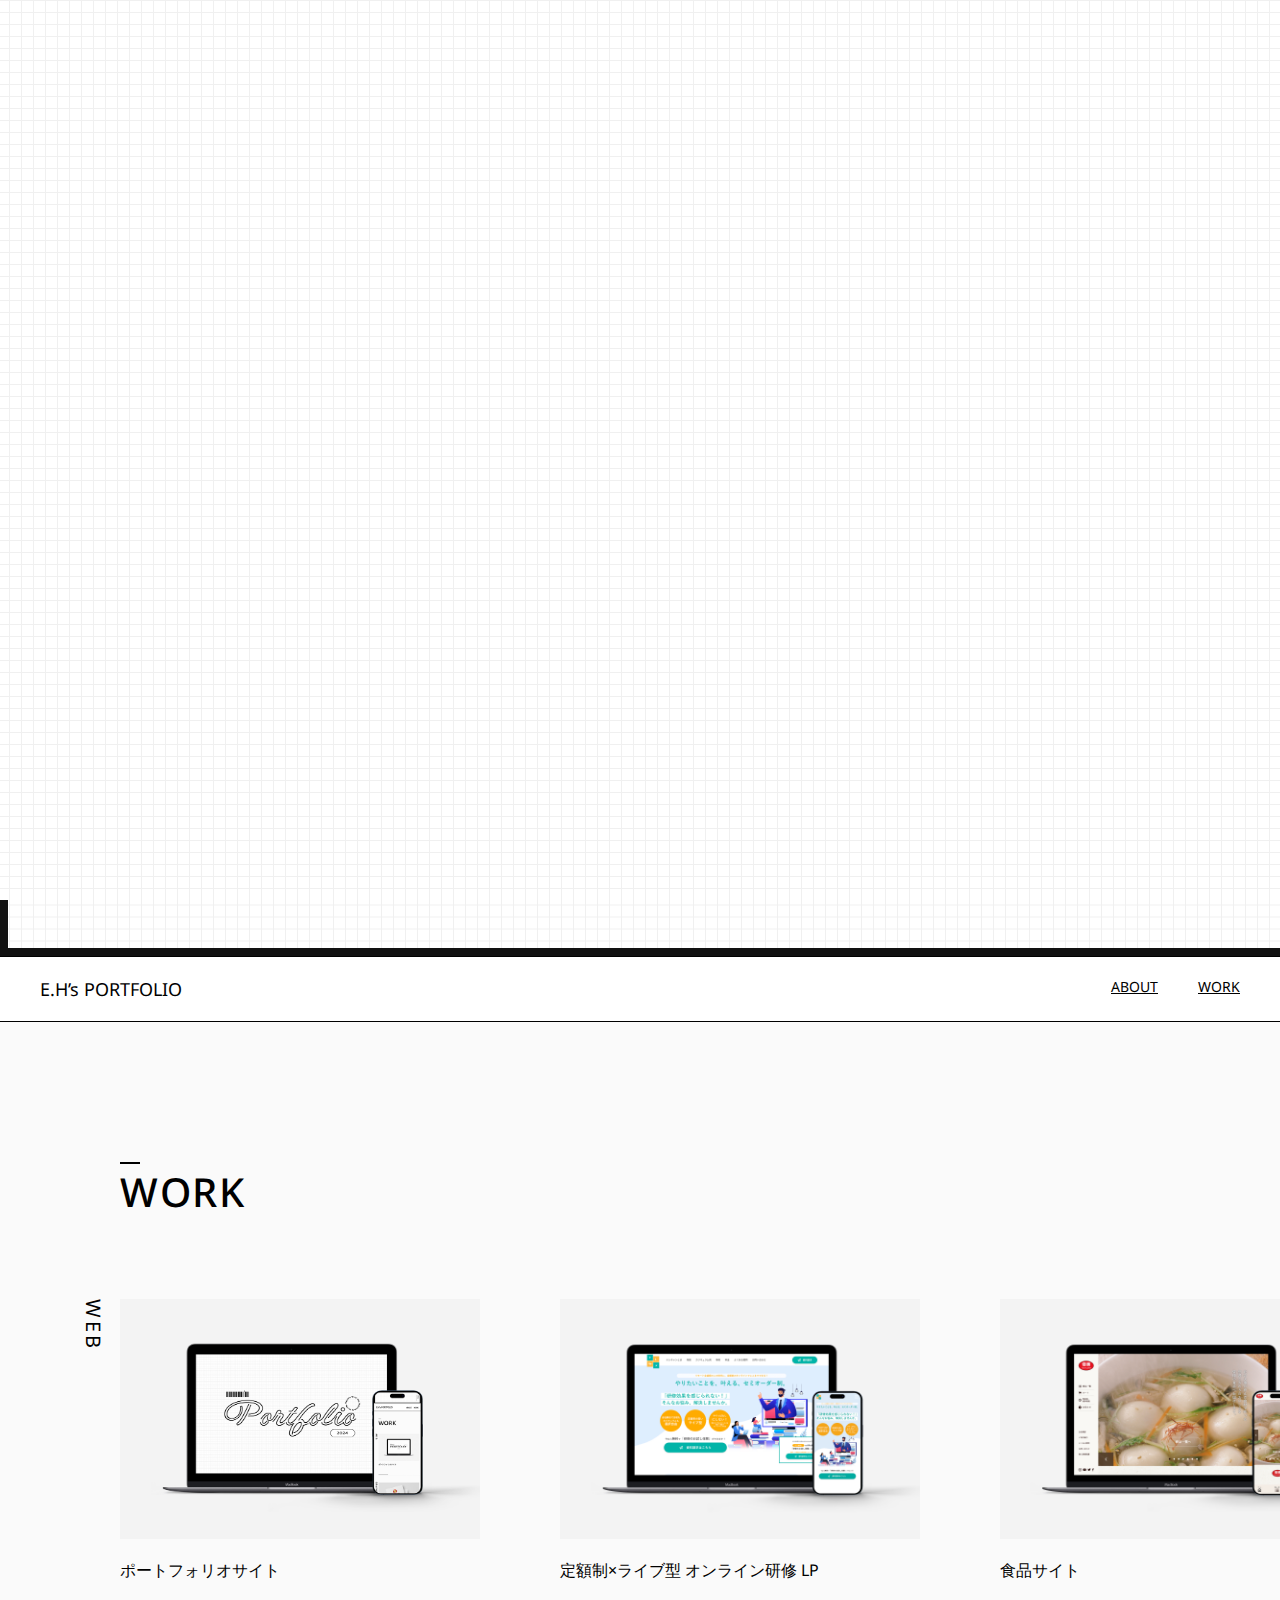
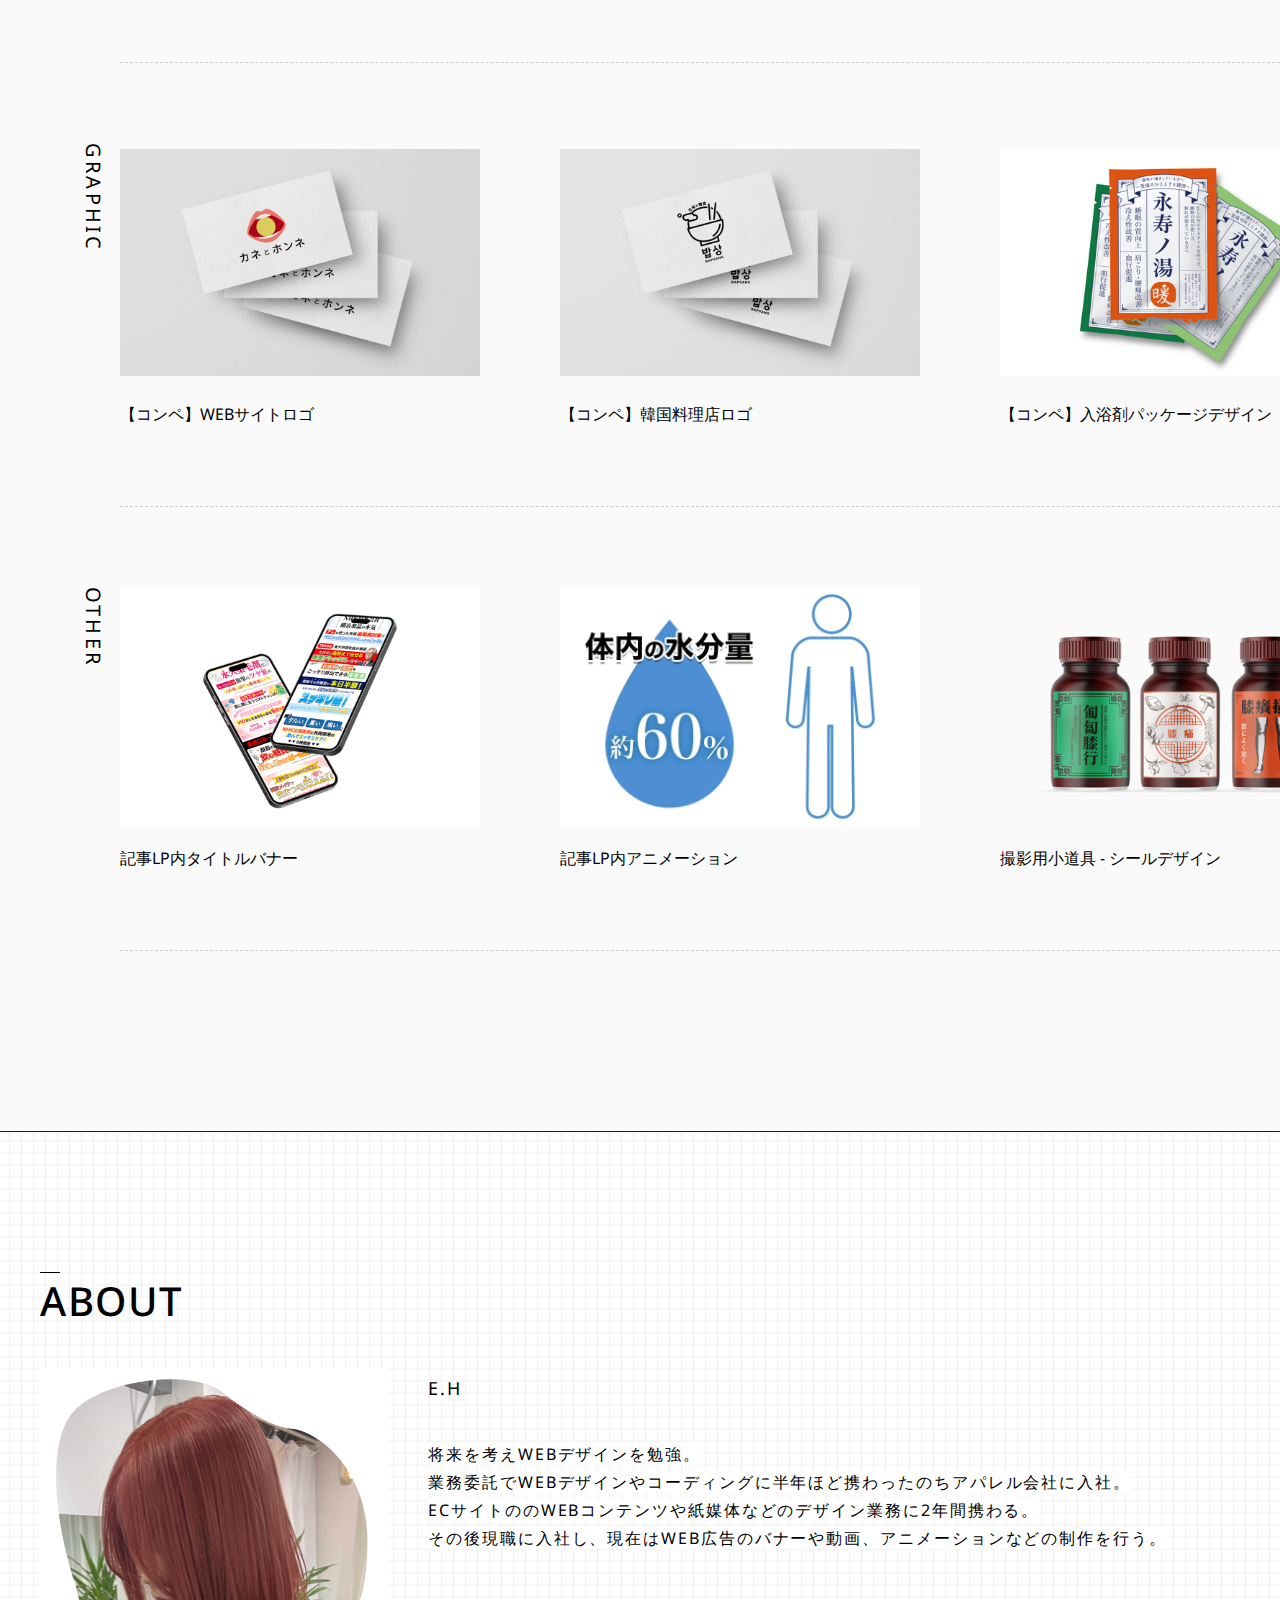
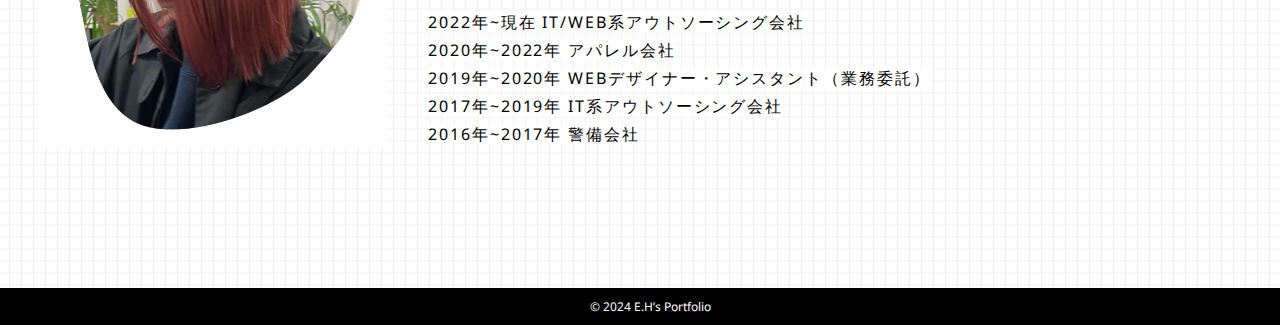
==== commit 0d9728fb: "Add files via upload" ====
--- a/index.html
+++ b/index.html
@@ -7,15 +7,15 @@
   <meta name="viewport" content="width=device-width, initial-scale=1.0">
   <meta property="og:title" content="E.H's Portfolio">
   <meta property="og:description" content="これはE.Hのポートフォリオサイトです。">
-  <meta property="og:image" content="https://erika-hino.github.io/portfolio/assets/images/twcard-image.jpg">
-  <meta property="og:url" content="https://erika-hino.github.io/portfolio/">
+  <meta property="og:image" content="https:/eh-unclear.github.io/portfolio/assets/images/twcard-image.jpg">
+  <meta property="og:url" content="https:/eh-unclear.github.io/portfolio/">
   <meta property="og:type" content="website">
   <meta property="og:locale" content="ja_JP">
   <meta name="twitter:card" content="summary_large_image" />
   <meta name="twitter:title" content="E.H's Portfolio" />
   <meta name="twitter:description" content="これはE.Hのポートフォリオサイトです。" />
-  <meta name="twitter:url" content="https://erika-hino.github.io/portfolio/" />
-  <meta name="twitter:image" content="https://erika-hino.github.io/portfolio/assets/images/twcard-image.jpg" />
+  <meta name="twitter:url" content="https:/eh-unclear.github.io/portfolio/" />
+  <meta name="twitter:image" content="https:/eh-unclear.github.io/portfolio/assets/images/twcard-image.jpg" />
   <link rel="stylesheet" href="https://cdn.jsdelivr.net/npm/destyle.css@1.0.15/destyle.css" />
   <link rel="preconnect" href="https://fonts.googleapis.com">
   <link rel="preconnect" href="https://fonts.gstatic.com" crossorigin>
@@ -226,19 +226,17 @@
           <div class="sec-about-txt">
             <p class="sec-about-txt-name scroll-fade-up">E.H</p>
             <p class="sec-about-txt-detail scroll-fade-up">
-              <span>1996年生まれ、宮城県石巻市出身。現在は横浜在住。</span><br>
-
-              <span>一番最初に勤めた会社は警備会社。将来を考えWEBデザインを勉強。</span><br>
-              <span>WEBデザインやコーディングに半年ほど携わったのちアパレル会社に入社し、</span><br>
-              <span>オンラインストアの運営とWEBコンテンツや紙媒体などのデザイン業務に2年間携わる。</span><br>
-              <span>現在は出向先でWEB広告のバナーや動画、アニメーションなどの制作を行う。</span><br>
+              <span>将来を考えWEBデザインを勉強。</span><br>
+              <span>業務委託でWEBデザインやコーディングに半年ほど携わったのちアパレル会社に入社。</span><br>
+              <span>ECサイトののWEBコンテンツや紙媒体などのデザイン業務に2年間携わる。</span><br>
+              <span>その後現職に入社し、現在はWEB広告のバナーや動画、アニメーションなどの制作を行う。</span><br>
               <br>
               <br>
-              2022年~現在 IT/WEB系アウトソーシング会社<br>
-              2020年~2022年 アパレル会社<br>
-              2019年~2020年 WEBデザイナー・アシスタント（業務委託）<br>
-              2017年~2019年 IT系アウトソーシング会社<br>
-              2016年~2017年 警備会社<br>
+              <span>2022年~現在 IT/WEB系アウトソーシング会社</span><br>
+              <span>2020年~2022年 アパレル会社</span><br>
+              <span>2019年~2020年 WEBデザイナー・アシスタント（業務委託）</span><br>
+              <span>2017年~2019年 IT系アウトソーシング会社</span><br>
+              <span>2016年~2017年 警備会社</span><br>
             </p>
             <!-- <a class="btn scroll-fade-up" href="./about.html">view more →</a> -->
           </div>
@@ -260,13 +258,12 @@
               <div class="modal-content-item-li-text">
                 <p class="modal-content-item-li-text-ttl">ポートフォリオサイト</p>
                 <p class="modal-content-item-li-text-detail">
-                    どういう構成がいいか試行錯誤し作成しました。<br>
-                    制作物が増える可能性を想定しスクロールが長くならないよう横スライドにし、余分な画面遷移はなるべく減らしたかったので制作物の詳細はモーダルウィンドウで表示するようにしました。<br>
-                    デザインはFigmaで制作し、コーディングはhtml,scss,jQueryを使用しています。<br><br>
-                    制作時期：2023年11月<br>
-                    制作期間：1週間 <br>
-                    使用ツール：Figma,VScode<br>
-                  </p>
+                  制作物が増えることを想定し縦のスクロールが長くならないよう、WORKを横スライドで一覧にし、さらにページの遷移をなるべく減らしたかったので制作物の詳細はモーダルウィンドウで表示するようにしました。<br>
+                  デザインはFigmaで制作し、コーディングはhtml,scss,jQueryを使用しています。<br><br>
+                  制作時期：2023年11月<br>
+                  制作期間：1週間 <br>
+                  使用ツール：Figma,VScode<br>
+                </p>
               </div>
             </div>
             <button class="modal-close">×</button>
--- a/assets/css/main.css
+++ b/assets/css/main.css
@@ -88,6 +88,10 @@
 body {
   width: 100%;
   overflow-x: hidden;
+  background-image: linear-gradient(0deg, transparent calc(100% - 1px), #f0f0f0 calc(100% - 1px)), linear-gradient(90deg, transparent calc(100% - 1px), #f0f0f0 calc(100% - 1px));
+  background-size: 12px 12px;
+  background-repeat: repeat;
+  background-position: center center;
 }
 
 .loader-bg {
@@ -97,70 +101,148 @@
   top: 0;
   left: 0;
   z-index: 9999;
-  background-color: #000066;
+  background: #fff;
+  background-image: linear-gradient(0deg, transparent calc(100% - 1px), #f0f0f0 calc(100% - 1px)), linear-gradient(90deg, transparent calc(100% - 1px), #f0f0f0 calc(100% - 1px));
+  background-size: 12px 12px;
+  background-repeat: repeat;
+  background-position: center center;
   display: flex;
   justify-content: center;
   align-items: center;
 }
 
 .loader {
-  font-size: 10px;
-  margin: 50px auto;
-  text-indent: -9999em;
-  width: 8em;
-  height: 8em;
-  border-radius: 50%;
-  background: #ffffff;
-  background: linear-gradient(to right, #ffffff 10%, rgba(255, 255, 255, 0) 42%);
+  display: none;
+  position: fixed;
+  top: 50%;
+  left: 50%;
+  width: 200px;
+  height: 200px;
+  margin-top: -100px;
+  margin-left: -100px;
+  text-align: center;
+  color: #fff;
+  z-index: 2;
   position: relative;
-  animation: load3 1.4s infinite linear;
-  transform: translateZ(0);
-}
-
-.loader:before {
-  width: 0%;
-  height: 0%;
-  background: #ffffff;
-  border-radius: 100% 0 0 0;
+}
+.loader-img {
+  filter: grayscale(100%);
+  animation-name: fadeUpAnime;
+  animation-duration: 0.5s;
+  animation-fill-mode: forwards;
+  opacity: 0;
   position: absolute;
+}
+.loader-img-01 {
+  top: 32%;
+  left: 0;
+  animation-delay: 1.2s;
+  z-index: 10;
+}
+.loader-img-02 {
+  top: 0;
+  right: 38%;
+  animation-delay: 0.9s;
+  z-index: 100;
+}
+.loader-img-03 {
+  top: 28%;
+  left: 15%;
+  animation-delay: 0.2s;
+  z-index: 10;
+}
+.loader-img-04 {
+  right: 32%;
+  bottom: 0;
+  animation-delay: 0.3s;
+  z-index: 10;
+}
+.loader-img-05 {
+  top: 0;
+  right: 0;
+  animation-delay: 0.1s;
+}
+.loader-img-06 {
+  right: 0;
+  bottom: 0;
+  animation-delay: 0.5s;
+}
+.loader-img-07 {
+  top: 30%;
+  left: 0;
+  animation-delay: 0.5s;
+}
+.loader-img-08 {
+  left: 0;
+  bottom: 0;
+  animation-delay: 0.1s;
+  z-index: 1;
+}
+.loader-img-09 {
+  top: 1%;
+  left: 26%;
+  animation-delay: 0.4s;
+}
+.loader-img-10 {
+  top: 0;
+  right: 20%;
+  animation-delay: 1.3s;
+}
+.loader-img-11 {
+  top: 20%;
+  right: 30%;
+  animation-delay: 0.6s;
+}
+.loader-img-12 {
+  left: 30%;
+  bottom: 0;
+  animation-delay: 0.7s;
+}
+.loader-img-13 {
+  top: 0;
+  right: 0;
+  animation-delay: 0.9s;
+}
+.loader-img-14 {
+  height: 100%;
+  top: 0;
+  right: 0;
+  animation-delay: 1.3s;
+}
+.loader-img-15 {
+  right: 0;
+  bottom: 0;
+  animation-delay: 1.3s;
+}
+.loader-img-16 {
+  top: 0;
+  right: 0;
+  animation-delay: 1.1s;
+  z-index: 2;
+}
+.loader-img-17 {
   top: 0;
   left: 0;
-  content: "";
-}
-
-.loader:after {
-  background: #000066;
-  width: 85%;
-  height: 85%;
-  border-radius: 50%;
-  content: "";
-  margin: auto;
-  position: absolute;
-  top: 0;
-  left: 0;
-  bottom: 0;
-  right: 0;
-}
-@keyframes load3 {
-  0% {
-    transform: rotate(0deg);
-  }
-  100% {
-    transform: rotate(360deg);
-  }
-}
+  animation-delay: 0.1s;
+  z-index: 1;
+}
+@keyframes fadeUpAnime {
+  from {
+    opacity: 0;
+  }
+  to {
+    opacity: 1;
+  }
+}
+
 .main-visual {
-  position: fixed;
   width: 100vw;
   height: 100vh;
   margin: 0 auto;
+  padding: 20px;
+  border: 8px solid #111;
   overflow: hidden;
   z-index: -1;
-  background-image: linear-gradient(0deg, transparent calc(100% - 1px), #f0f0f0 calc(100% - 1px)), linear-gradient(90deg, transparent calc(100% - 1px), #f0f0f0 calc(100% - 1px));
-  background-size: 16px 16px;
-  background-repeat: repeat;
-  background-position: center center;
-  padding: 20px;
 }
 .main-visual .main-title {
   position: absolute;
@@ -168,7 +250,7 @@
   left: 50%;
   transform: translateY(-50%) translateX(-50%);
   -webkit-transform: translateY(-50%) translateX(-50%);
-  width: 1015px;
+  width: 840px;
   height: 305px;
   margin: 0 auto;
 }
@@ -179,24 +261,35 @@
   }
 }
 .main-visual .main-title-top {
-  margin-bottom: -20px;
-  font-size: 80px;
-  font-family: "Prata", serif;
+  margin-left: -10px;
+  margin-bottom: -60px;
+  font-size: 60px;
+  font-family: "Libre Barcode 39", system-ui;
+  font-weight: 400;
+  font-style: normal;
+}
+.main-visual .main-title-top span {
+  font-family: "Sacramento", cursive;
 }
 @media only screen and (max-width: 480px) {
   .main-visual .main-title-top {
-    margin-bottom: 0;
-    font-size: 60px;
+    margin-left: 0;
+    margin-bottom: -22px;
+    font-size: 50px;
   }
 }
 .main-visual .main-title-center {
-  font-size: 140px;
-  font-family: "Prosto One", sans-serif;
-  text-transform: uppercase;
+  margin-left: -20px;
+  font-size: 230px;
+  font-family: "Neonderthaw", cursive;
+  font-weight: 400;
+  font-style: normal;
+  text-align: center;
 }
 @media only screen and (max-width: 480px) {
   .main-visual .main-title-center {
-    font-size: 100px;
+    margin-left: 0;
+    font-size: 90px;
     line-height: 90px;
   }
 }
@@ -208,12 +301,16 @@
 .main-visual .main-title-bottom {
   width: 163px;
   height: auto;
-  margin: 0 auto;
-  padding: 18px 56px;
+  margin: -20px 0;
+  padding: 10px;
+  float: right;
+  border-radius: 180px;
+  border: 2px solid #000000;
+  background: #fff;
+  font-family: "Prosto One", sans-serif;
+  letter-spacing: 4px;
+  font-size: 20px;
   text-align: center;
-  border-radius: 100px;
-  border: 1px solid #000000;
-  background: #fff;
 }
 @media only screen and (max-width: 480px) {
   .main-visual .main-title-bottom {
@@ -231,11 +328,12 @@
 }
 .main-visual .main-title-right {
   position: absolute;
-  top: 10%;
-  right: 3%;
-  width: 120px;
-  height: 120px;
+  top: 16%;
+  right: -3%;
+  width: 80px;
+  height: 80px;
   font-size: 14px;
+  font-weight: bold;
   animation: 8s linear infinite rotation;
 }
 @media only screen and (max-width: 480px) {
@@ -317,10 +415,8 @@
 }
 .main-content {
   position: relative;
-  top: 100vh;
   z-index: 10;
   border-top: 1px solid #000000;
-  background: #fff;
 }
 .main-content .main-nav {
   position: sticky;
@@ -328,7 +424,7 @@
   z-index: 10;
   display: flex;
   justify-content: space-between;
-  padding: 40px;
+  padding: 20px 40px;
   background: #fff;
   border-bottom: 1px solid #000;
 }
@@ -344,7 +440,6 @@
   font-style: normal;
   font-weight: 400;
   line-height: normal;
-  text-transform: uppercase;
 }
 .main-content .main-nav .site-menu {
   display: flex;
@@ -373,8 +468,8 @@
 }
 @media only screen and (max-width: 480px) {
   .main-content .sec {
-    padding-top: 120px;
-    padding-bottom: 140px;
+    padding-top: 60px;
+    padding-bottom: 60px;
     padding-left: 20px;
     padding-right: 20px;
   }
@@ -406,13 +501,20 @@
 }
 .main-content .sec-ttl {
   font-family: "Noto Sans", sans-serif;
-  font-size: 80px;
+  font-size: 40px;
   font-style: normal;
   font-weight: 500;
   line-height: normal;
   letter-spacing: 1.6px;
   text-transform: uppercase;
 }
+.main-content .sec-ttl::before {
+  content: "";
+  display: block;
+  width: 20px;
+  height: 1.5px;
+  background: #000;
+}
 @media only screen and (max-width: 480px) {
   .main-content .sec-ttl {
     font-size: 50px;
@@ -421,12 +523,19 @@
 .main-content .sec-about {
   max-width: 1200px;
   margin: 0 auto;
+  position: relative;
+}
+@media only screen and (max-width: 480px) {
+  .main-content .sec-about {
+    padding-top: 140px;
+    margin-top: -70px;
+  }
 }
 .main-content .sec-about-content {
   display: flex;
   align-items: flex-end;
   width: 100%;
-  margin: 80px auto 0;
+  margin: 40px auto 0;
 }
 @media only screen and (max-width: 480px) {
   .main-content .sec-about-content {
@@ -436,7 +545,7 @@
 }
 .main-content .sec-about-img {
   height: 380px;
-  margin-right: 94px;
+  margin-right: 40px;
 }
 @media only screen and (max-width: 480px) {
   .main-content .sec-about-img {
@@ -454,8 +563,35 @@
     width: 100%;
   }
 }
+.main-content .sec-about-cat {
+  position: absolute;
+}
+.main-content .sec-about-cat-01 {
+  top: 29%;
+  right: -2%;
+  width: 220px;
+}
+@media only screen and (max-width: 480px) {
+  .main-content .sec-about-cat-01 {
+    width: 40%;
+    top: 37%;
+    right: 4%;
+  }
+}
+.main-content .sec-about-cat-02 {
+  top: 66%;
+  right: 9%;
+  width: 200px;
+}
+@media only screen and (max-width: 480px) {
+  .main-content .sec-about-cat-02 {
+    width: 46%;
+    top: 16%;
+    left: 6%;
+  }
+}
 .main-content .sec-about-txt {
-  width: 600px;
+  width: 800px;
   font-family: Noto Sans;
 }
 @media only screen and (max-width: 480px) {
@@ -479,6 +615,9 @@
   line-height: 28px;
   letter-spacing: 1.92px;
   word-break: break-word;
+}
+.main-content .sec-about-txt-detail span {
+  background-color: #fff;
 }
 @media only screen and (max-width: 480px) {
   .main-content .sec-about-txt-detail {
@@ -507,162 +646,19 @@
   color: #fff;
   transition: all 0.4s;
 }
-.main-content .sec-stren {
-  max-width: 1200px;
-  margin: 0 auto;
-}
-.main-content .sec-stren-content {
-  width: 100%;
-  margin: 80px auto 0;
-}
-@media only screen and (max-width: 480px) {
-  .main-content .sec-stren-content {
-    margin-top: 40px;
-  }
-}
-.main-content .sec-stren-content-item {
-  display: flex;
-  flex-wrap: wrap;
-  justify-content: space-between;
-}
-@media only screen and (max-width: 480px) {
-  .main-content .sec-stren-content-item {
-    display: block;
-  }
-}
-.main-content .sec-stren-content-item-li {
-  width: 320px;
-  margin-right: 40px;
-}
-.main-content .sec-stren-content-item-li:nth-of-type(3) {
-  margin-right: 0;
-}
-@media only screen and (max-width: 480px) {
-  .main-content .sec-stren-content-item-li {
-    width: 100%;
-    margin: 0 auto;
-  }
-}
-.main-content .sec-stren-content-item-li-img {
-  width: 320px;
-  height: 300px;
-  margin: 0 auto;
-  background: #eee;
-}
-.main-content .sec-stren-content-item-li-img img {
-  width: 100%;
-}
-.main-content .sec-stren-content-item-li-h2 {
-  margin-top: 20px;
-  font-size: 18px;
-  font-family: Noto Sans;
-  font-style: normal;
-  font-weight: 700;
-  line-height: normal;
-  letter-spacing: 1.44px;
-  text-align: center;
-}
-.main-content .sec-stren-content-item-li-txt {
-  margin-top: 20px;
-  font-family: Noto Sans;
-  font-size: 16px;
-  font-style: normal;
-  font-weight: 400;
-  line-height: 26px;
-  letter-spacing: 1.28px;
-}
-@media only screen and (max-width: 480px) {
-  .main-content .sec-stren-content-item-li-txt {
-    width: 90%;
-    margin-right: auto;
-    margin-left: auto;
-  }
-}
-.main-content .sec-can {
-  max-width: 1200px;
-  margin: 0 auto;
-}
-.main-content .sec-can-content {
-  width: 100%;
-  margin: 80px auto 0;
-}
-@media only screen and (max-width: 480px) {
-  .main-content .sec-can-content {
-    margin: 40px auto 0;
-  }
-}
-.main-content .sec-can-content-item {
-  display: flex;
-  flex-wrap: wrap;
-  justify-content: space-between;
-}
-@media only screen and (max-width: 480px) {
-  .main-content .sec-can-content-item {
-    display: block;
-  }
-}
-.main-content .sec-can-content-item-li {
-  width: 320px;
-  margin-right: 40px;
-}
-@media only screen and (max-width: 480px) {
-  .main-content .sec-can-content-item-li {
-    margin: 0 auto;
-  }
-}
-.main-content .sec-can-content-item-li:nth-of-type(3) {
-  margin-right: 0;
-}
-.main-content .sec-can-content-item-li-img {
-  width: 320px;
-  height: 300px;
-  margin: 0 auto;
-}
-.main-content .sec-can-content-item-li-img img {
-  width: 100%;
-}
-.main-content .sec-can-content-item-li-h2 {
-  margin-top: 20px;
-  color: #000;
-  text-align: center;
-  font-family: Noto Sans;
-  font-size: 18px;
-  font-style: normal;
-  font-weight: 400;
-  line-height: 30px;
-  letter-spacing: 2.16px;
-}
-.main-content .sec-can-content-item-li-txt {
-  margin-top: 10px;
-  color: #000;
-  font-family: Noto Sans;
-  font-size: 16px;
-  font-style: normal;
-  font-weight: 400;
-  line-height: 26px;
-  letter-spacing: 1.92px;
-  text-align: center;
-}
-.main-content .sec-can-content-item-li-tool {
-  color: #ccc;
-  font-family: Noto Sans;
-  font-size: 16px;
-  font-style: normal;
-  font-weight: 400;
-  line-height: 30px;
-  letter-spacing: 1.92px;
-  text-align: center;
-}
 .main-content .sec-work {
   max-width: 100%;
-  background-color: #eee;
+  background-color: #fafafa;
   margin: 0;
-  padding-left: 180px;
+  padding-left: 120px;
+  border-bottom: 1px solid blue;
 }
 @media only screen and (max-width: 480px) {
   .main-content .sec-work {
     padding-left: 40px;
     padding-right: 0;
+    padding-top: 140px;
+    margin-top: -70px;
   }
 }
 .main-content .sec-work-cate {
@@ -685,12 +681,12 @@
 }
 .main-content .sec-work-content {
   position: relative;
-  margin: 80px 0;
-  border-bottom: 1px solid #000;
+  margin: 40px 0;
+  border-bottom: 1px dashed #ccc;
 }
 @media only screen and (max-width: 480px) {
   .main-content .sec-work-content {
-    margin: 40px 0;
+    margin: 20px 0;
   }
 }
 .main-content .sec-work-slider {
@@ -750,46 +746,23 @@
   display: block;
   width: 100%;
   height: auto;
-  padding: 80px 40px 40px;
+  margin: 0 auto;
+  padding: 10px;
   background: #000;
+  text-align: center;
 }
 @media only screen and (max-width: 480px) {
   .site-footer {
-    padding: 40px 20px;
-  }
-}
-.site-footer-menu {
-  color: #fff;
-}
-.site-footer-menu-li {
-  margin-top: 10px;
-  font-family: Noto Sans;
-  font-size: 14px;
-  font-style: normal;
-  font-weight: 400;
-  line-height: normal;
-}
-.site-footer-menu-li:nth-of-type(1) {
-  font-size: 18px;
-  font-style: normal;
-  font-weight: 400;
-  line-height: normal;
+    padding: 10px;
+  }
 }
 .site-footer-copy {
   font-family: Noto Sans;
   font-size: 12px;
   font-style: normal;
-  font-weight: 400;
+  font-weight: normal;
   line-height: normal;
   color: #fff;
-  text-align: right;
-}
-
-.main-content .modal-other:nth-of-type(2) .modal-content-item-li-inner {
-  justify-content: center;
-}
-.main-content .modal-other:nth-of-type(3) .modal-content-item-li-inner {
-  justify-content: center;
 }
 
 .modal {
@@ -802,19 +775,6 @@
   z-index: 100;
   overflow: auto;
 }
-.modal-other .modal-content-item-li-inner {
-  justify-content: center;
-}
-.modal-other .modal-content-item-li-img {
-  width: 280px;
-  margin: 0 auto;
-  height: auto;
-}
-@media only screen and (max-width: 480px) {
-  .modal-other .modal-content-item-li-img {
-    width: 100%;
-  }
-}
 .modal-bg {
   position: fixed;
   top: 0;
@@ -839,16 +799,17 @@
   position: relative;
   z-index: 200;
   display: inline-block;
-  width: 80vw;
-  height: 80vh;
+  width: 90vw;
+  height: 90vh;
   background: #fff;
   padding: 40px;
   box-sizing: border-box;
+  overflow-y: scroll;
 }
 @media only screen and (max-width: 480px) {
   .modal-content-item-li {
     width: 100%;
-    padding: 80px 20px 20px;
+    padding: 10px 20px 20px;
   }
 }
 .modal-content-item-li-inner {
@@ -857,74 +818,57 @@
   display: flex;
   flex-wrap: wrap;
   align-items: center;
-  overflow: scroll;
 }
 @media only screen and (max-width: 480px) {
   .modal-content-item-li-inner {
     display: block;
     overflow-x: hidden;
-  }
-}
-.modal-content-item-li-inner .modal-content-item-li-iframe {
-  width: 100%;
+    height: auto;
+  }
+}
+.modal-content-item-li-img {
+  width: 55%;
+  margin: 20px 0;
   height: 100%;
   overflow-y: scroll;
-  overflow-x: hidden;
-}
-.modal-content-item-li-inner .modal-content-item-li-iframe iframe {
+}
+@media only screen and (max-width: 480px) {
+  .modal-content-item-li-img {
+    width: 100%;
+    overflow-y: hidden;
+  }
+}
+.modal-content-item-li-img img {
   width: 100%;
-  margin: 20px auto;
-}
-@media only screen and (max-width: 480px) {
-  .modal-content-item-li-inner .modal-content-item-li-iframe iframe {
-    width: 100%;
-  }
-}
-.modal-content-item-li-img {
+}
+.modal-content-item-li-iframe {
   width: 55%;
   margin-right: 20px;
   height: 100%;
   overflow-y: scroll;
 }
 @media only screen and (max-width: 480px) {
-  .modal-content-item-li-img {
+  .modal-content-item-li-iframe {
     width: 100%;
-    overflow-y: hidden;
-    height: auto;
-  }
-}
-.modal-content-item-li-img img {
-  width: 100%;
-  margin: 10px 0;
-}
-.modal-content-item-li-img img:nth-of-type(2) {
-  margin-bottom: 0;
-}
-.modal-content-item-li-gif {
-  width: 280px;
-  margin: 0 10px;
-}
-@media only screen and (max-width: 480px) {
-  .modal-content-item-li-gif {
-    width: 100%;
-    margin: 20px auto;
-  }
-}
-.modal-content-item-li-gif img {
-  width: 100%;
+    margin: 0 auto;
+  }
+}
+.modal-content-item-li-iframe iframe {
+  margin: 20px 0;
 }
 .modal-content-item-li-text {
-  position: absolute;
-  right: 20px;
-  bottom: 40px;
   width: 40%;
+  margin-left: 40px;
   line-height: 1.8;
+  height: 100%;
+  overflow-y: scroll;
 }
 @media only screen and (max-width: 480px) {
   .modal-content-item-li-text {
     position: static;
     width: 100%;
     margin-top: 40px;
+    margin-left: 0;
   }
 }
 .modal-content-item-li-text-ttl {
@@ -941,8 +885,8 @@
 }
 .modal-content-item-li .modal-close {
   position: fixed;
-  top: 11.5%;
-  right: 11%;
+  top: 7.5%;
+  right: 6.5%;
   width: 40px;
   height: 40px;
   border-radius: 100%;
@@ -952,8 +896,8 @@
 }
 @media only screen and (max-width: 480px) {
   .modal-content-item-li .modal-close {
-    top: 11.5%;
-    right: 9.5%;
+    top: 6.5%;
+    right: 8.5%;
   }
 }
 .modal-content-item-li .modal-close:hover {
@@ -987,7 +931,6 @@
   font-style: normal;
   font-weight: 400;
   line-height: normal;
-  text-transform: uppercase;
 }
 .about-content .main-nav .site-menu {
   font-family: Noto Sans;
@@ -1459,4 +1402,4 @@
 }
 .about-content .sec-can-content-skill-item-li-meter-vs span {
   width: 70%;
-}/*# sourceMappingURL=main.css.map */+}/*# sourceMappingURL=main.css.map */
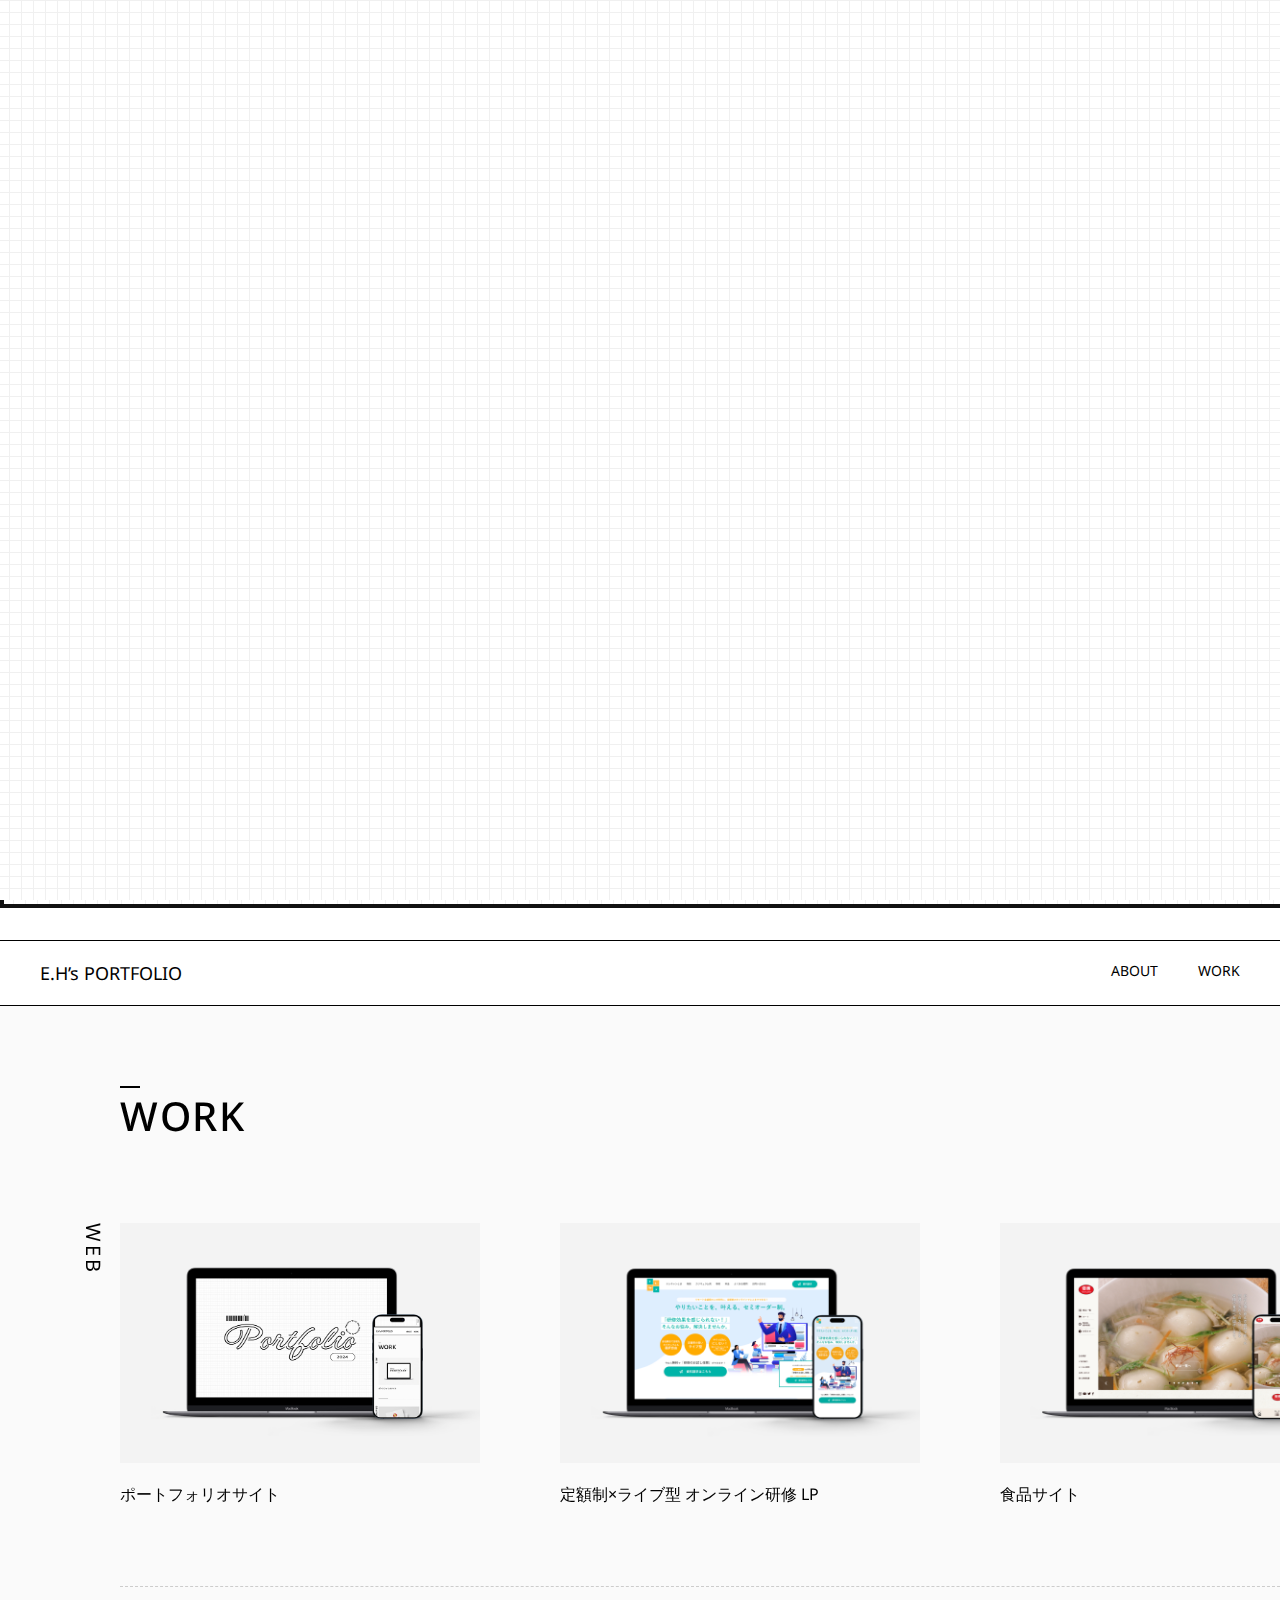
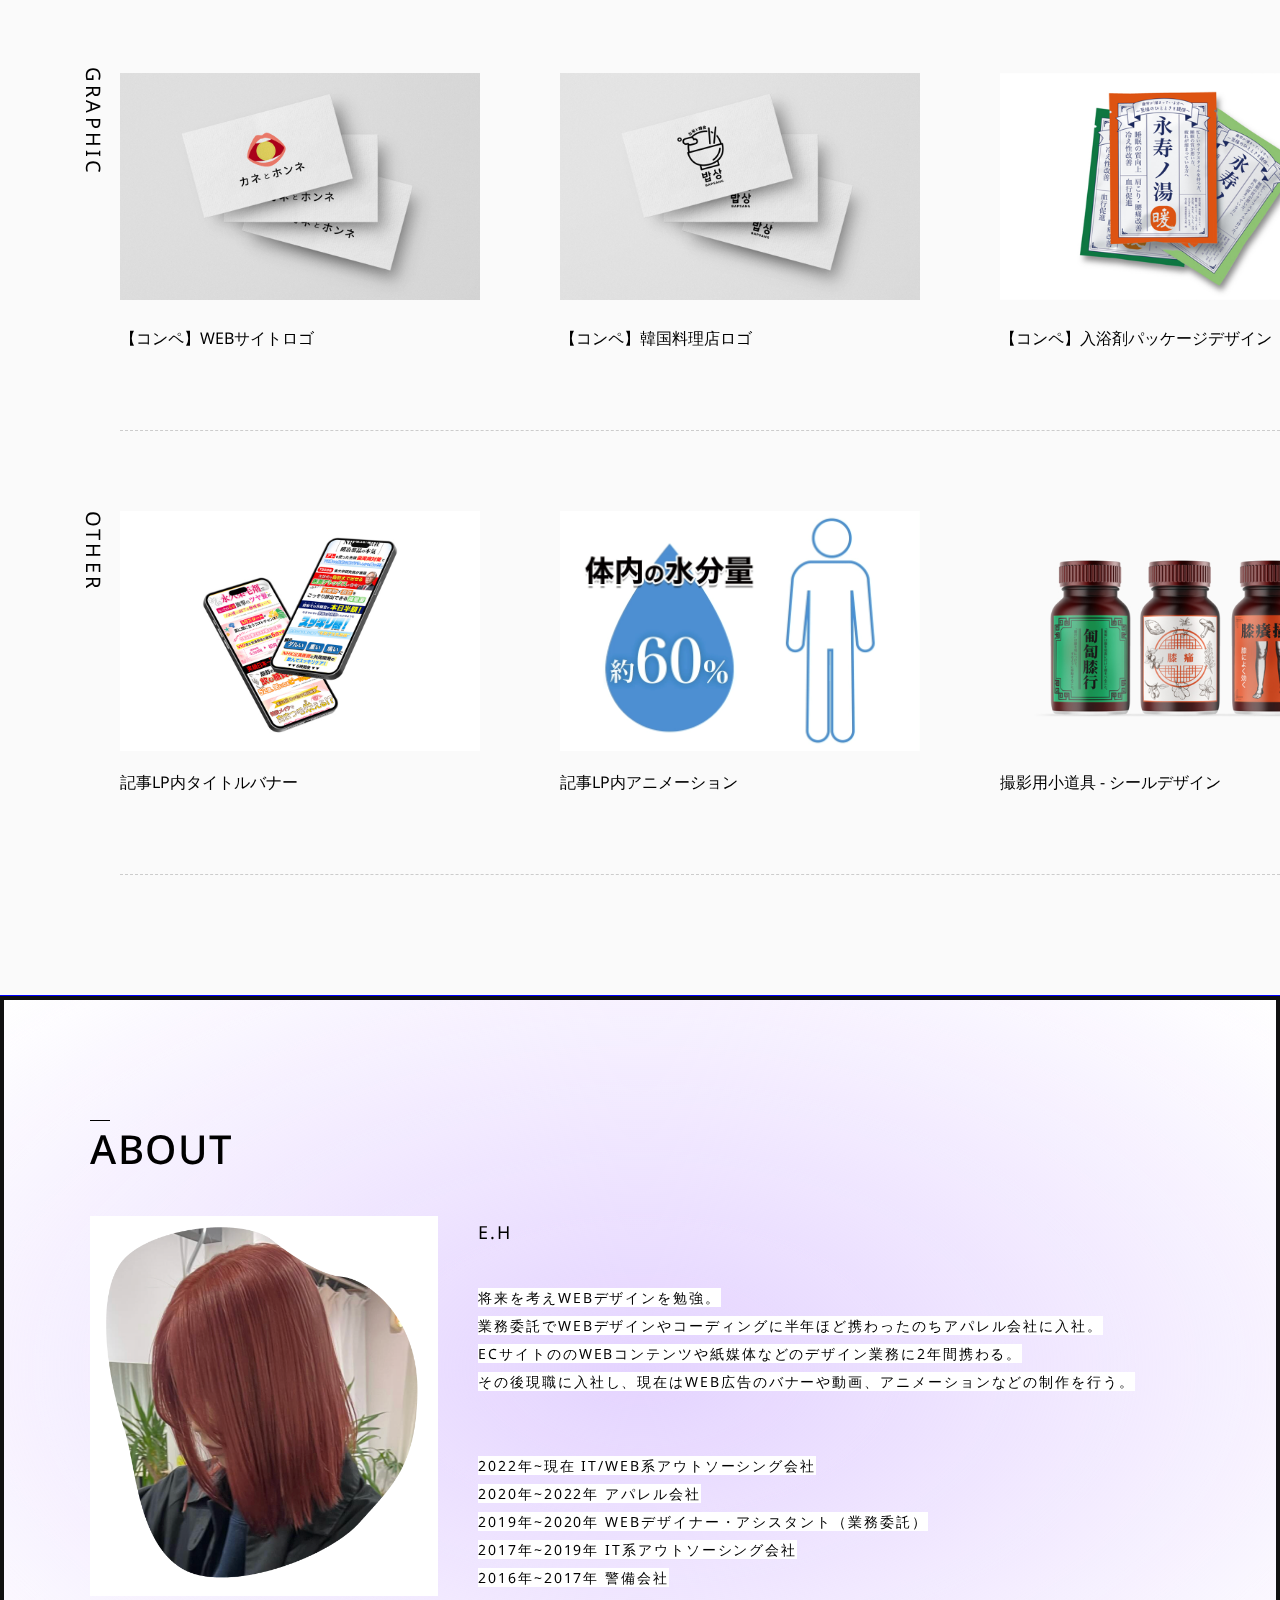
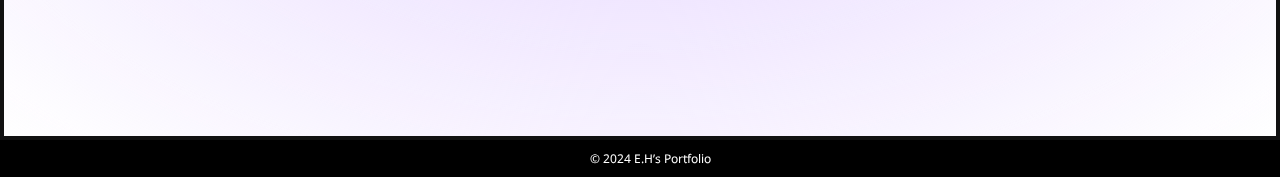
==== commit c64e2a37: "Add files via upload" ====
--- a/index.html
+++ b/index.html
@@ -21,7 +21,7 @@
   <link rel="preconnect" href="https://fonts.gstatic.com" crossorigin>
   <link href="https://fonts.googleapis.com/css2?family=Inter&family=Libre+Barcode+39&family=Neonderthaw&family=Noto+Sans:wght@500&family=Prata&family=Prosto+One&family=Sacramento&display=swap" rel="stylesheet">
   <link rel="stylesheet" href="./assets/css/main.css">
-  <title>Hino's Portfolio</title>
+  <title>E.H's Portfolio</title>
 </head>
 
 <body>
--- a/assets/css/main.css
+++ b/assets/css/main.css
@@ -88,10 +88,18 @@
 body {
   width: 100%;
   overflow-x: hidden;
+}
+body::before {
+  content: "";
+  position: fixed;
+  z-index: -100;
+  width: 100%;
+  height: 100%;
   background-image: linear-gradient(0deg, transparent calc(100% - 1px), #f0f0f0 calc(100% - 1px)), linear-gradient(90deg, transparent calc(100% - 1px), #f0f0f0 calc(100% - 1px));
   background-size: 12px 12px;
   background-repeat: repeat;
   background-position: center center;
+  border: 4px solid #111;
 }
 
 .loader-bg {
@@ -236,16 +244,18 @@
 }
 
 .main-visual {
+  position: relative;
+  top: 0;
+  left: 0;
   width: 100vw;
   height: 100vh;
   margin: 0 auto;
   padding: 20px;
-  border: 8px solid #111;
   overflow: hidden;
   z-index: -1;
 }
 .main-visual .main-title {
-  position: absolute;
+  position: fixed;
   top: 50%;
   left: 50%;
   transform: translateY(-50%) translateX(-50%);
@@ -288,7 +298,7 @@
 }
 @media only screen and (max-width: 480px) {
   .main-visual .main-title-center {
-    margin-left: 0;
+    margin-left: -10px;
     font-size: 90px;
     line-height: 90px;
   }
@@ -314,9 +324,10 @@
 }
 @media only screen and (max-width: 480px) {
   .main-visual .main-title-bottom {
-    width: 143px;
-    margin: 10px auto 0;
-    padding: 10px 0;
+    width: 110px;
+    margin: 5px auto 0;
+    padding: 2px 0;
+    letter-spacing: 1px;
   }
 }
 .main-visual .main-title-bottom p {
@@ -451,7 +462,6 @@
   font-style: normal;
   font-weight: 400;
   line-height: normal;
-  text-decoration-line: underline;
   text-transform: uppercase;
 }
 .main-content .main-nav .site-menu-li:nth-of-type(1) {
@@ -463,8 +473,8 @@
   }
 }
 .main-content .sec {
-  padding-top: 140px;
-  padding-bottom: 140px;
+  padding-top: 80px;
+  padding-bottom: 80px;
 }
 @media only screen and (max-width: 480px) {
   .main-content .sec {
@@ -521,19 +531,35 @@
   }
 }
 .main-content .sec-about {
-  max-width: 1200px;
+  max-width: 100%;
+  position: relative;
+  padding-top: 120px;
+  padding-bottom: 140px;
+  border: 4px solid #111;
+}
+.main-content .sec-about::before {
+  content: "";
+  position: absolute;
+  z-index: -10;
+  left: 0;
+  bottom: 0;
+  width: 100%;
+  height: 100%;
+  background: radial-gradient(#DBCCF4, transparent), url(https://grainy-gradients.vercel.app/noise.svg);
+  filter: contrast(110%) brightness(100%);
+}
+.main-content .sec-about-inner {
+  width: 1100px;
   margin: 0 auto;
-  position: relative;
-}
-@media only screen and (max-width: 480px) {
-  .main-content .sec-about {
-    padding-top: 140px;
-    margin-top: -70px;
+}
+@media only screen and (max-width: 480px) {
+  .main-content .sec-about-inner {
+    width: 100%;
   }
 }
 .main-content .sec-about-content {
   display: flex;
-  align-items: flex-end;
+  align-items: center;
   width: 100%;
   margin: 40px auto 0;
 }
@@ -609,7 +635,7 @@
 }
 .main-content .sec-about-txt-detail {
   margin-top: 40px;
-  font-size: 16px;
+  font-size: 14px;
   font-style: normal;
   font-weight: 400;
   line-height: 28px;
@@ -942,7 +968,6 @@
   font-style: normal;
   font-weight: 400;
   line-height: normal;
-  text-decoration-line: underline;
   text-transform: uppercase;
 }
 .about-content .main-nav .site-menu-li:nth-of-type(1) {
@@ -1402,4 +1427,4 @@
 }
 .about-content .sec-can-content-skill-item-li-meter-vs span {
   width: 70%;
-}/*# sourceMappingURL=main.css.map */
+}/*# sourceMappingURL=main.css.map */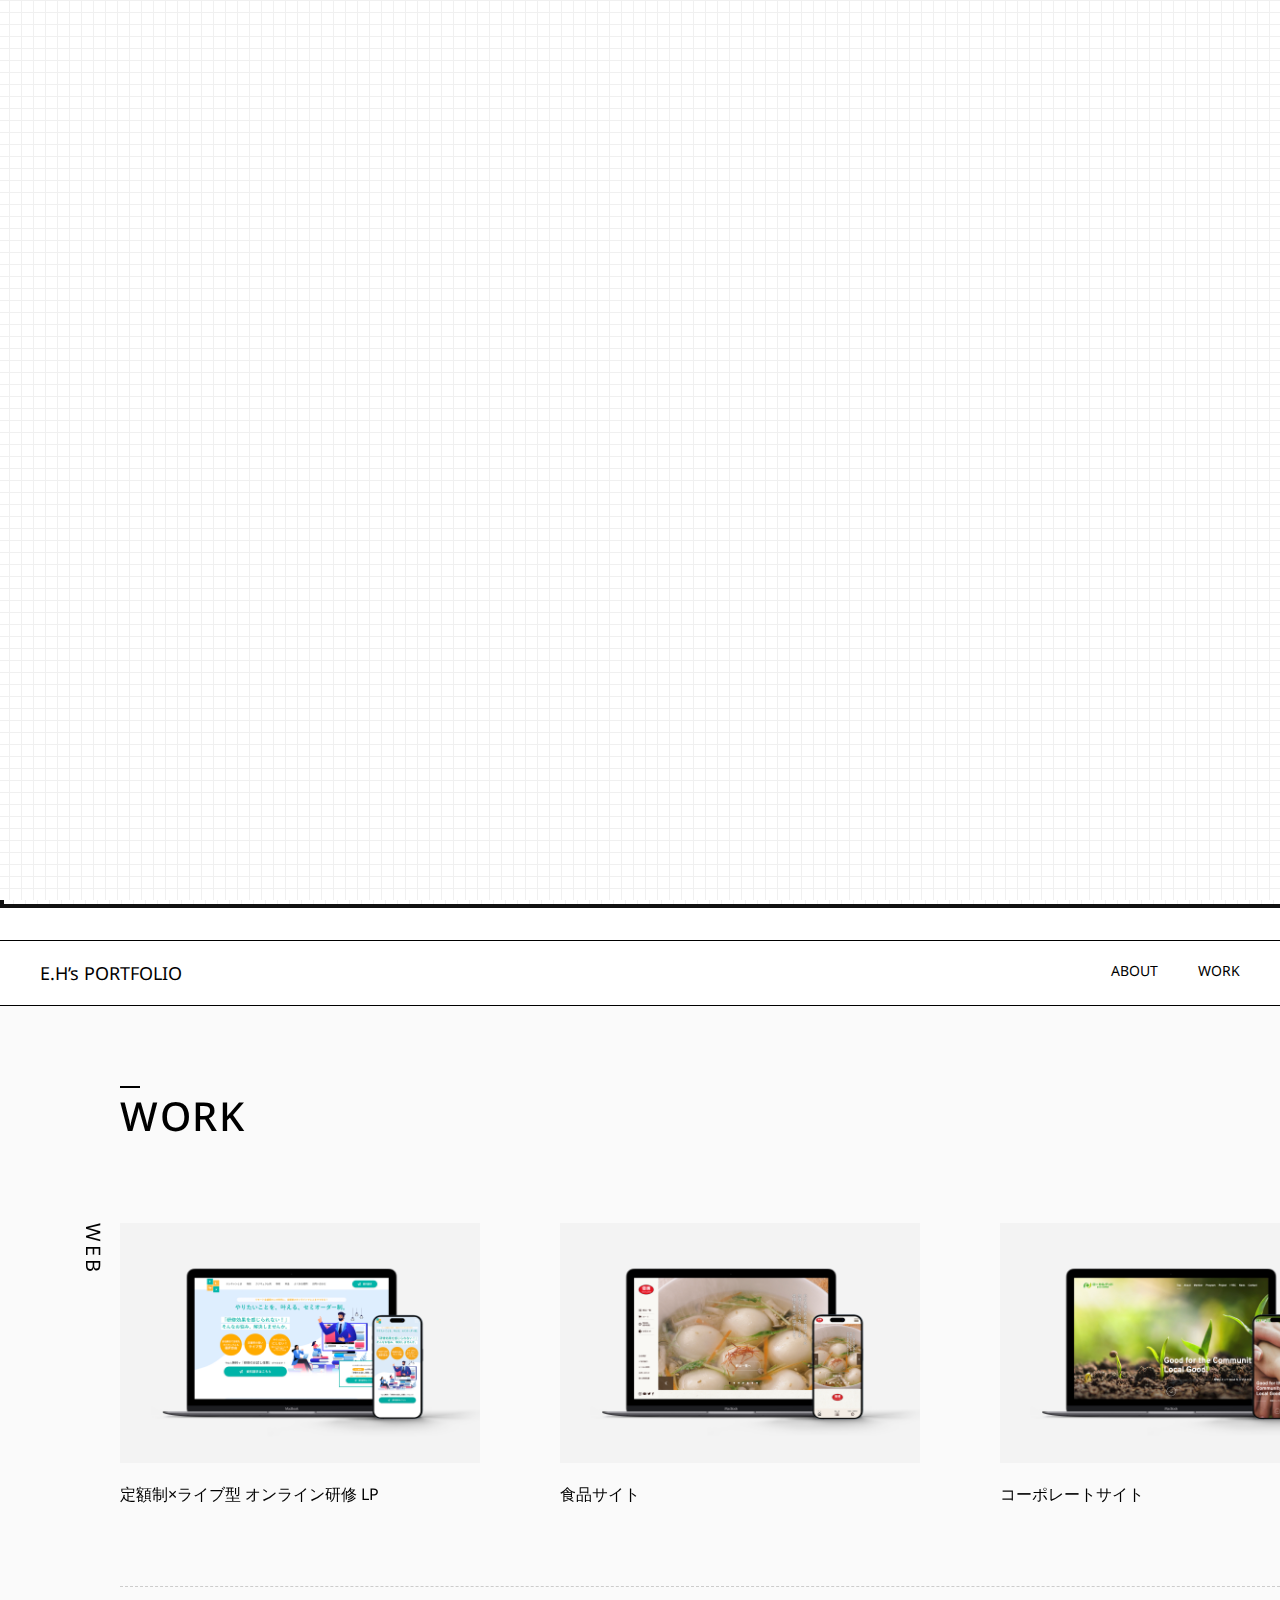
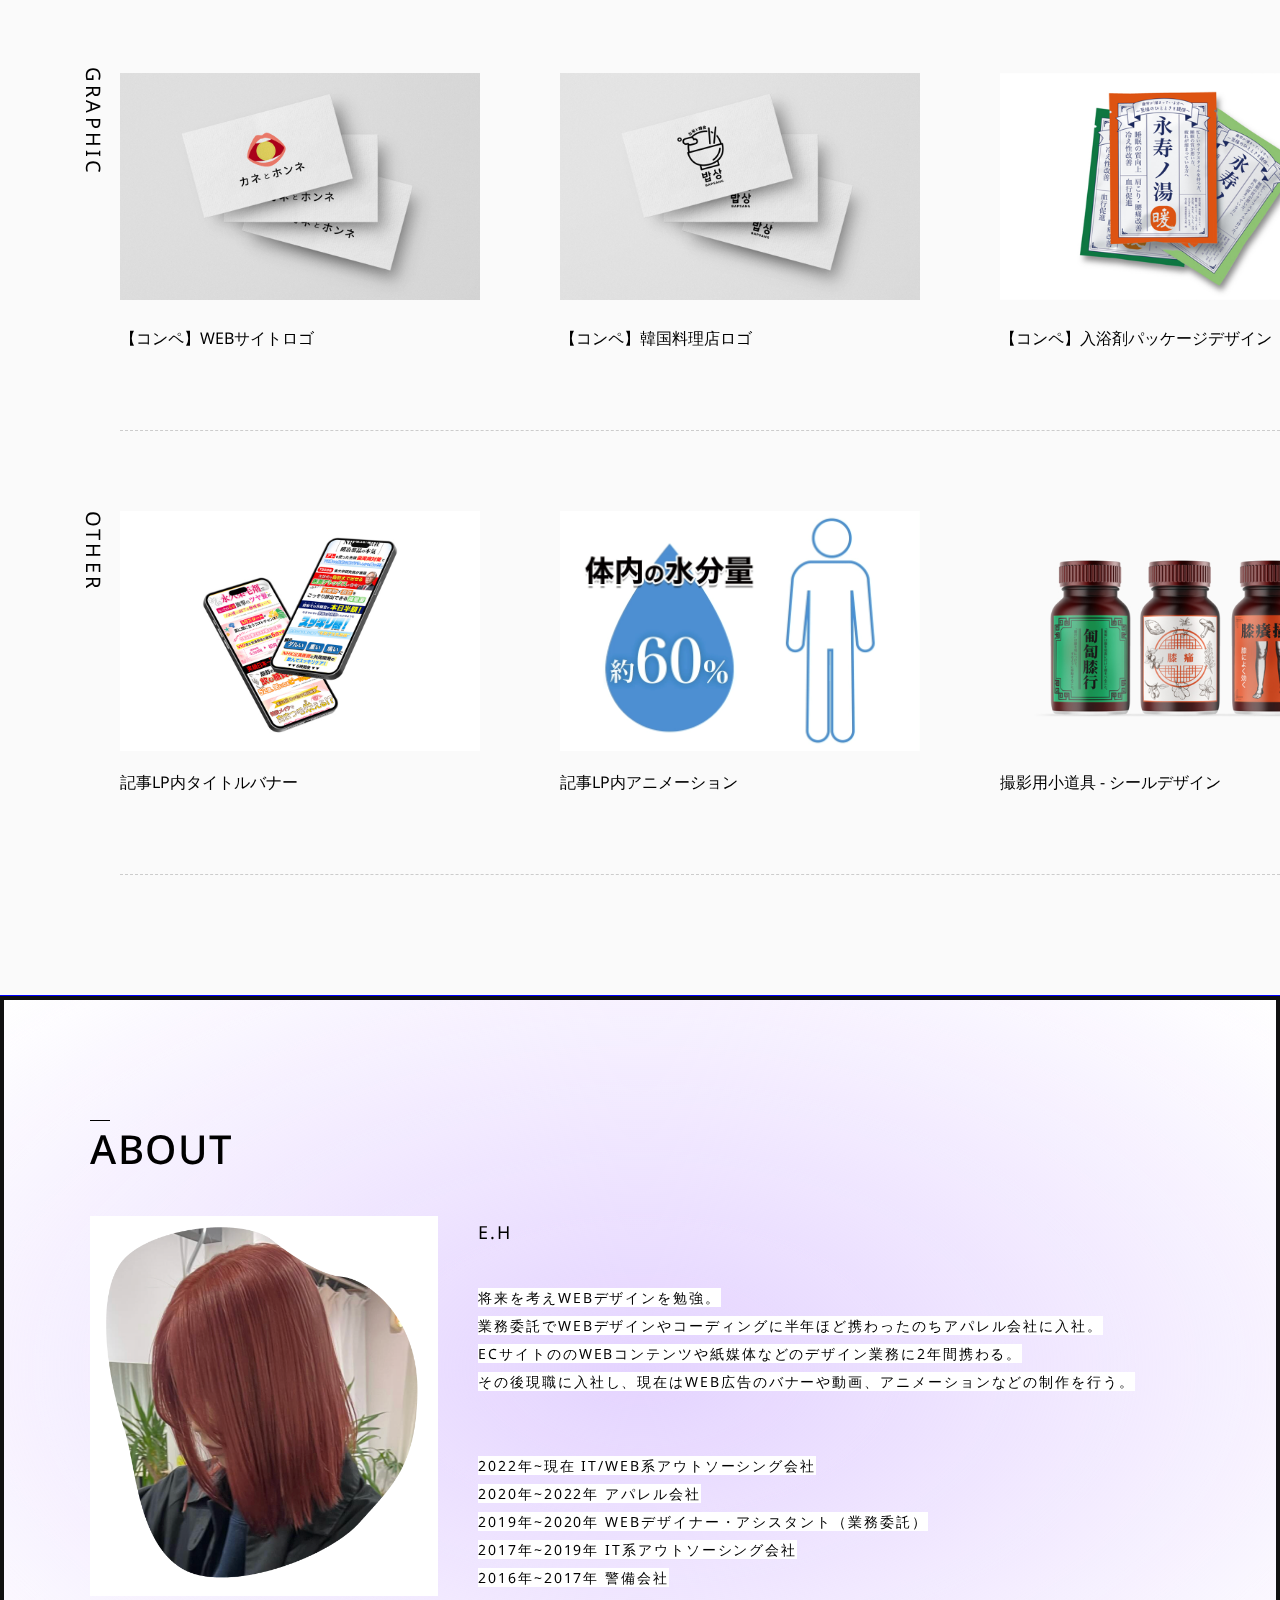
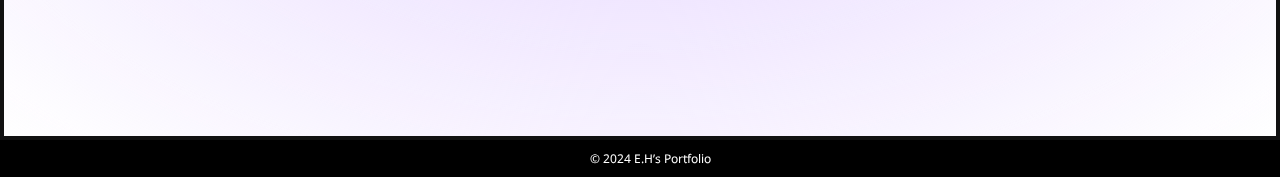
==== commit c86395b0: "Add files via upload" ====
--- a/index.html
+++ b/index.html
@@ -109,13 +109,12 @@
           <p class="sec-work-cate scroll-fade-up">WEB</p>
           <div class="sec-work-slider">
             <ul class="sec-work-slider-item">
-              <li class="sec-work-slider-item-li modal-open modal-open-web">
+              <!-- <li class="sec-work-slider-item-li modal-open modal-open-web">
                 <p class="sec-work-slider-item-li-img scroll-fade-up"><img src="./assets/images/web_02.jpg" alt=""></p>
                 <div class="sec-work-slider-item-li-detail scroll-fade-up">
                   <p class="sec-work-slider-item-li-detail-ttl">ポートフォリオサイト</p>
-                  <!-- <p class="sec-work-slider-item-li-detail-txt">説明が入ります説明が入ります説明が入ります説明が入ります説明が入ります</p> -->
-                </div>
-              </li>
+                </div>
+              </li> -->
               <li class="sec-work-slider-item-li modal-open modal-open-web">
                 <p class="sec-work-slider-item-li-img scroll-fade-up"><img src="./assets/images/web_05.jpg" alt=""></p>
                 <div class="sec-work-slider-item-li-detail scroll-fade-up">
@@ -248,7 +247,7 @@
 
     <!-- モーダル -->
     <!-- WEB_01 -->
-    <div class="modal modal-web">
+    <!-- <div class="modal modal-web">
       <div class="modal-bg"></div>
       <div class="modal-content">
         <ul class="modal-content-item">
@@ -270,7 +269,7 @@
           </li>
         </ul>
       </div>
-    </div>
+    </div> -->
     <!-- WEB_02 -->
     <div class="modal modal-web">
       <div class="modal-bg"></div>
